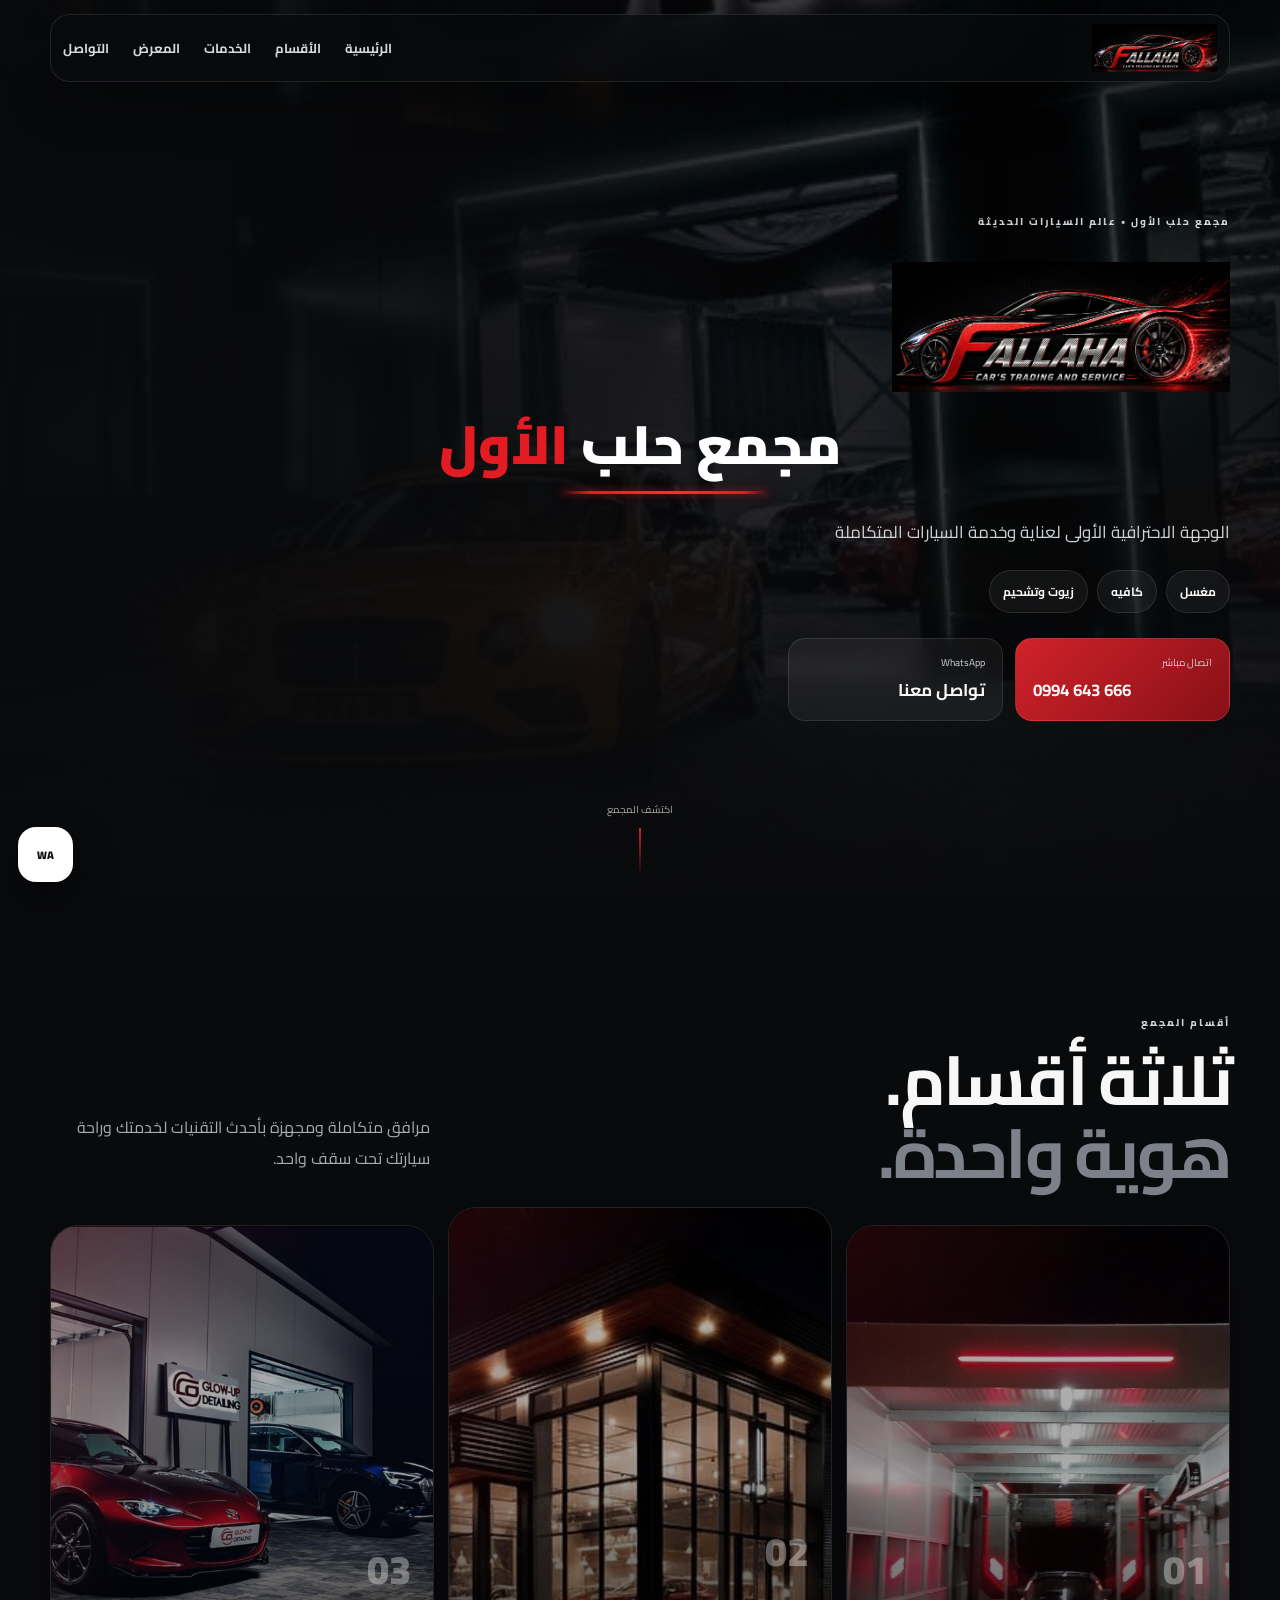
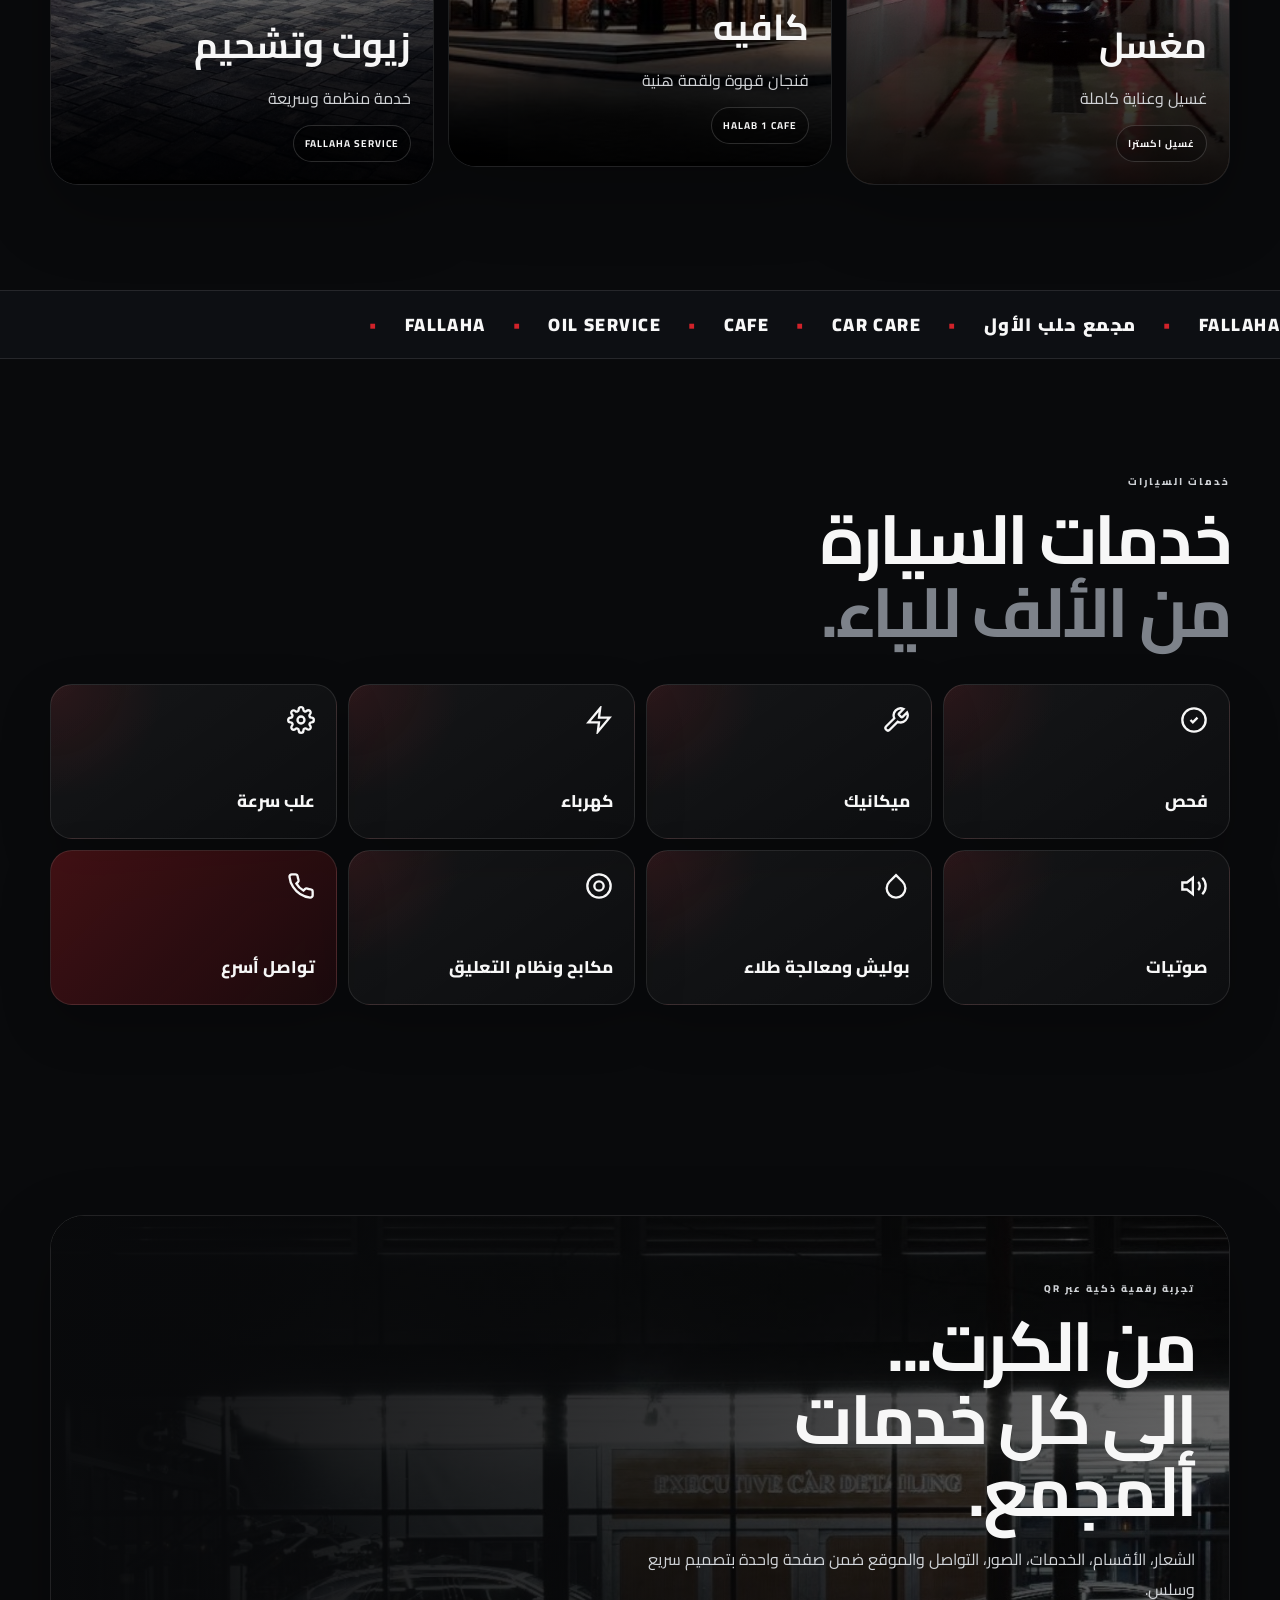
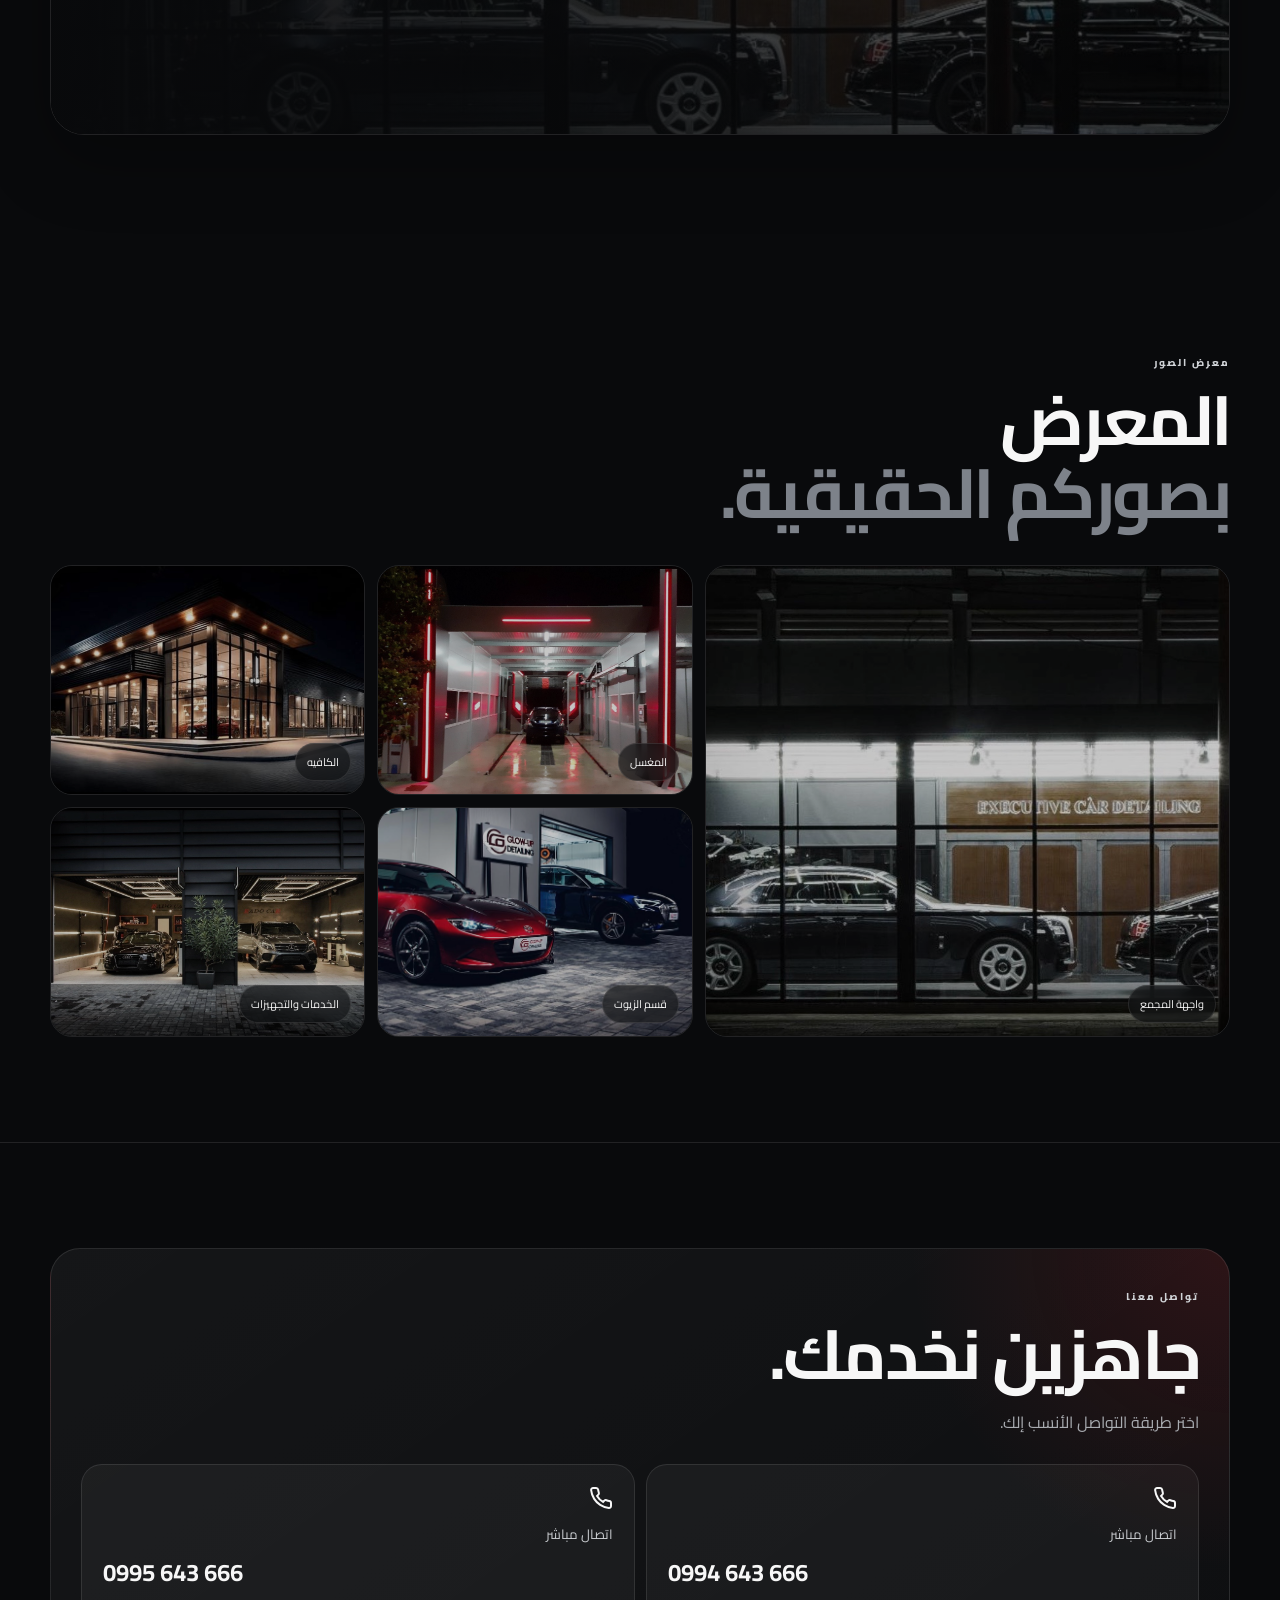
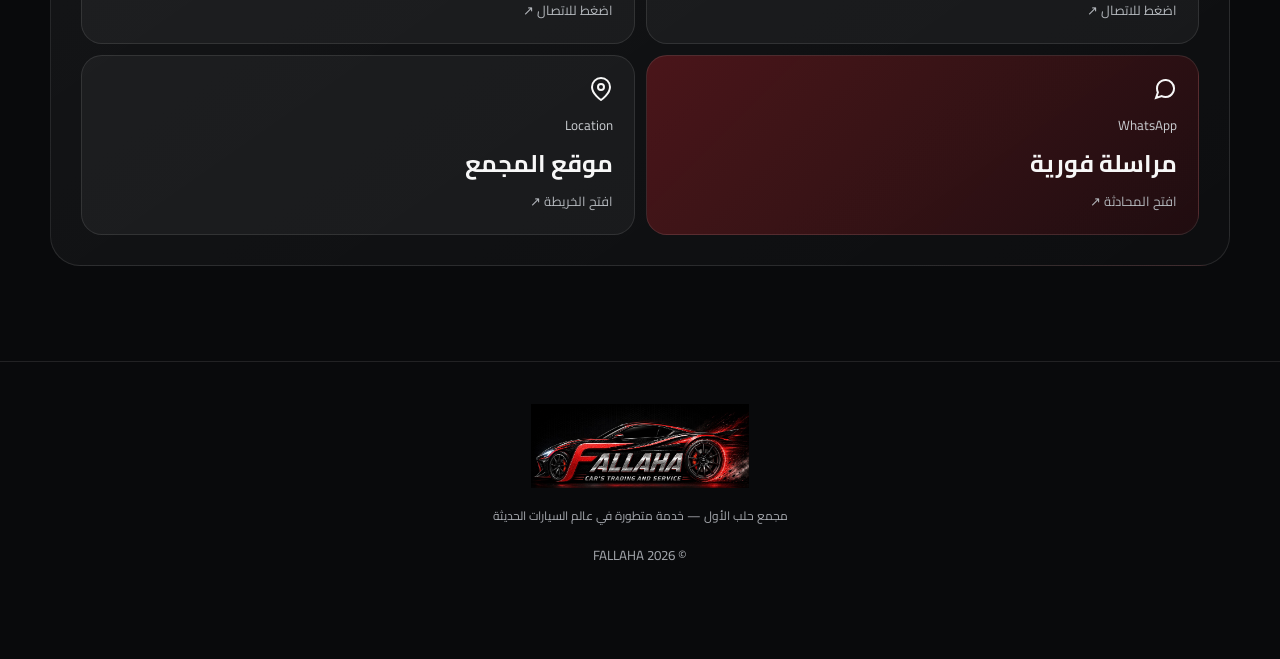
==== index.html @ 8402f3b0 "Update index.html" ====
<!doctype html>
<html lang="ar" dir="rtl">

<head>
  <meta charset="utf-8">
  <meta name="viewport" content="width=device-width, initial-scale=1, viewport-fit=cover">
  <meta name="theme-color" content="#090a0c">
  <meta name="description" content="مجمع حلب الأول - FALLAHA | خدمة متطورة في عالم السيارات الحديثة">
  <title>FALLAHA | مجمع حلب الأول</title>

  <link rel="preconnect" href="https://fonts.googleapis.com">
  <link rel="preconnect" href="https://fonts.gstatic.com" crossorigin>
  <link href="https://fonts.googleapis.com/css2?family=Cairo:wght@400;500;600;700;800;900&display=swap" rel="stylesheet">
  <link rel="stylesheet" href="style.css">
</head>

<body>

  <!-- ========================= -->
  <!--          HEADER           -->
  <!-- ========================= -->
  <header class="topbar">
    <a href="#home" class="brand" aria-label="FALLAHA">
      <img src="images/logo.jpeg" alt="FALLAHA">
    </a>

    <button class="menu-btn" aria-label="فتح القائمة" aria-expanded="false">
      <span></span>
      <span></span>
      <span></span>
    </button>

    <nav class="nav">
      <a href="#home">الرئيسية</a>
      <a href="#zones">الأقسام</a>
      <a href="#services">الخدمات</a>
      <a href="#gallery">المعرض</a>
      <a href="#contact">التواصل</a>
    </nav>
  </header>

  <main>

    <!-- ========================= -->
    <!--           HERO            -->
    <!-- ========================= -->
    <section class="hero" id="home">
      <div class="hero-image">
        <img src="images/hero.jpg" alt="مجمع حلب الأول">
      </div>
      <div class="hero-overlay"></div>

      <div class="hero-content">
        <span class="eyebrow">
          مجمع حلب الأول • عالم السيارات الحديثة
        </span>

        <div class="hero-logo">
          <img src="images/logo.jpeg" alt="FALLAHA Car's Trading and Service">
        </div>

        <div class="complex-title">
          <h1 class="main-title">
            مجمع حلب <span class="red-word">الأول</span>
          </h1>
        </div>

        <p class="tagline">
          الوجهة الاحترافية الأولى لعناية وخدمة السيارات المتكاملة
        </p>

        <div class="hero-pills">
          <span>مغسل</span>
          <span>كافيه</span>
          <span>زيوت وتشحيم</span>
        </div>

        <div class="hero-actions">
          <a class="btn btn-red" href="tel:+963994643666">
            <small>اتصال مباشر</small>
            <strong dir="ltr">0994 643 666</strong>
          </a>

          <a class="btn btn-dark" href="https://wa.me/963994643666" target="_blank" rel="noopener">
            <small>WhatsApp</small>
            <strong>تواصل معنا</strong>
          </a>
        </div>
      </div>

      <a class="scroll" href="#zones">
        اكتشف المجمع
        <b></b>
      </a>
    </section>

    <!-- ========================= -->
    <!--        MAIN ZONES         -->
    <!-- ========================= -->
    <section class="section" id="zones">
      <div class="section-head">
        <div>
          <span class="section-kicker">أقسام المجمع</span>
          <h2>
            ثلاثة أقسام.
            <br>
            <em>هوية واحدة.</em>
          </h2>
        </div>
        <p>مرافق متكاملة ومجهزة بأحدث التقنيات لخدمتك وراحة سيارتك تحت سقف واحد.</p>
      </div>

      <div class="zones-grid">
        <!-- CAR WASH -->
        <article class="zone-card">
          <img src="images/car-wash.jpg" alt="مغسل السيارات">
          <div class="shade"></div>
          <div class="zone-copy">
            <span>01</span>
            <h3>مغسل</h3>
            <p>غسيل وعناية كاملة</p>
            <b>غسيل اكسترا</b>
          </div>
        </article>

        <!-- CAFE -->
        <article class="zone-card featured">
          <img src="images/cafe.jpg" alt="كافيه مجمع حلب الأول">
          <div class="shade"></div>
          <div class="zone-copy">
            <span>02</span>
            <h3>كافيه</h3>
            <p>فنجان قهوة ولقمة هنية</p>
            <b>HALAB 1 CAFE</b>
          </div>
        </article>

        <!-- OIL -->
        <article class="zone-card">
          <img src="images/oil.jpg" alt="زيوت وتشحيم">
          <div class="shade"></div>
          <div class="zone-copy">
            <span>03</span>
            <h3>زيوت وتشحيم</h3>
            <p>خدمة منظمة وسريعة</p>
            <b>FALLAHA SERVICE</b>
          </div>
        </article>
      </div>
    </section>

    <!-- ========================= -->
    <!--        SPEED STRIP        -->
    <!-- ========================= -->
    <section class="ticker" aria-hidden="true">
      <div class="ticker-track">
        <span>FALLAHA</span>
        <i>•</i>
        <span>مجمع حلب الأول</span>
        <i>•</i>
        <span>CAR CARE</span>
        <i>•</i>
        <span>CAFE</span>
        <i>•</i>
        <span>OIL SERVICE</span>
        <i>•</i>
        <span>FALLAHA</span>
        <i>•</i>
      </div>
    </section>

    <!-- ========================= -->
    <!--         SERVICES          -->
    <!-- ========================= -->
    <section class="section" id="services">
      <div class="section-head">
        <div>
          <span class="section-kicker">خدمات السيارات</span>
          <h2>
            خدمات السيارة
            <br>
            <em>من الألف للياء.</em>
          </h2>
        </div>
      </div>

      <div class="services-grid">
        <article class="service-card">
          <div class="service-icon">
            <svg width="28" height="28" viewBox="0 0 24 24" fill="none" stroke="currentColor" stroke-width="2"><path d="M9 12l2 2 4-4"/><circle cx="12" cy="12" r="10"/></svg>
          </div>
          <span>فحص</span>
        </article>
        
        <article class="service-card">
          <div class="service-icon">
            <svg width="28" height="28" viewBox="0 0 24 24" fill="none" stroke="currentColor" stroke-width="2"><path d="M14.7 6.3a1 1 0 0 0 0 1.4l1.6 1.6a1 1 0 0 0 1.4 0l3.77-3.77a6 6 0 0 1-7.94 7.94l-6.91 6.91a2.12 2.12 0 0 1-3-3l6.91-6.91a6 6 0 0 1 7.94-7.94l-3.76 3.76z"/></svg>
          </div>
          <span>ميكانيك</span>
        </article>

        <article class="service-card">
          <div class="service-icon">
            <svg width="28" height="28" viewBox="0 0 24 24" fill="none" stroke="currentColor" stroke-width="2"><polygon points="13 2 3 14 12 14 11 22 21 10 12 10 13 2"/></svg>
          </div>
          <span>كهرباء</span>
        </article>

        <article class="service-card">
          <div class="service-icon">
            <svg width="28" height="28" viewBox="0 0 24 24" fill="none" stroke="currentColor" stroke-width="2"><circle cx="12" cy="12" r="3"/><path d="M19.4 15a1.65 1.65 0 0 0 .33 1.82l.06.06a2 2 0 0 1 0 2.83 2 2 0 0 1-2.83 0l-.06-.06a1.65 1.65 0 0 0-1.82-.33 1.65 1.65 0 0 0-1 1.51V21a2 2 0 0 1-2 2 2 2 0 0 1-2-2v-.09A1.65 1.65 0 0 0 9 19.4a1.65 1.65 0 0 0-1.82.33l-.06.06a2 2 0 0 1-2.83 0 2 2 0 0 1 0-2.83l.06-.06a1.65 1.65 0 0 0 .33-1.82 1.65 1.65 0 0 0-1.51-1H3a2 2 0 0 1-2-2 2 2 0 0 1 2-2h.09A1.65 1.65 0 0 0 4.6 9a1.65 1.65 0 0 0-.33-1.82l-.06-.06a2 2 0 0 1 0-2.83 2 2 0 0 1 2.83 0l.06.06a1.65 1.65 0 0 0 1.82.33H9a1.65 1.65 0 0 0 1-1.51V3a2 2 0 0 1 2-2 2 2 0 0 1 2 2v.09a1.65 1.65 0 0 0 1 1.51 1.65 1.65 0 0 0 1.82-.33l.06-.06a2 2 0 0 1 2.83 0 2 2 0 0 1 0 2.83l-.06.06a1.65 1.65 0 0 0-.33 1.82V9a1.65 1.65 0 0 0 1.51 1H21a2 2 0 0 1 2 2 2 2 0 0 1-2 2h-.09a1.65 1.65 0 0 0-1.51 1z"/></svg>
          </div>
          <span>علب سرعة</span>
        </article>

        <article class="service-card">
          <div class="service-icon">
            <svg width="28" height="28" viewBox="0 0 24 24" fill="none" stroke="currentColor" stroke-width="2"><polygon points="11 5 6 9 2 9 2 15 6 15 11 19 11 5"/><path d="M19.07 4.93a10 10 0 0 1 0 14.14M15.54 8.46a5 5 0 0 1 0 7.07"/></svg>
          </div>
          <span>صوتيات</span>
        </article>

        <article class="service-card">
          <div class="service-icon">
            <svg width="28" height="28" viewBox="0 0 24 24" fill="none" stroke="currentColor" stroke-width="2"><path d="M12 2.69l5.66 5.66a8 8 0 1 1-11.31 0z"/></svg>
          </div>
          <span>بوليش ومعالجة طلاء</span>
        </article>

        <article class="service-card">
          <div class="service-icon">
            <svg width="28" height="28" viewBox="0 0 24 24" fill="none" stroke="currentColor" stroke-width="2"><circle cx="12" cy="12" r="10"/><circle cx="12" cy="12" r="4"/></svg>
          </div>
          <span>مكابح ونظام التعليق</span>
        </article>

        <article class="service-card hot">
          <div class="service-icon">
            <svg width="28" height="28" viewBox="0 0 24 24" fill="none" stroke="currentColor" stroke-width="2"><path d="M22 16.92v3a2 2 0 0 1-2.18 2 19.79 19.79 0 0 1-8.63-3.07 19.5 19.5 0 0 1-6-6 19.79 19.79 0 0 1-3.07-8.67A2 2 0 0 1 4.11 2h3a2 2 0 0 1 2 1.72 12.84 12.84 0 0 0 .7 2.81 2 2 0 0 1-.45 2.11L8.09 9.91a16 16 0 0 0 6 6l1.27-1.27a2 2 0 0 1 2.11-.45 12.84 12.84 0 0 0 2.81.7A2 2 0 0 1 22 16.92z"/></svg>
          </div>
          <span>تواصل أسرع</span>
        </article>
      </div>
    </section>

    <!-- ========================= -->
    <!--       BRAND BANNER        -->
    <!-- ========================= -->
    <section class="section">
      <div class="feature-banner">
        <img src="images/storefront.jpg" alt="واجهة مجمع حلب الأول">
        <div class="feature-overlay"></div>
        <div class="feature-copy">
          <span class="section-kicker">تجربة رقمية ذكية عبر QR</span>
          <h2>
            من الكرت...
            <br>
            إلى كل خدمات المجمع.
          </h2>
          <p>الشعار، الأقسام، الخدمات، الصور، التواصل والموقع ضمن صفحة واحدة بتصميم سريع وسلس.</p>
        </div>
      </div>
    </section>

    <!-- ========================= -->
    <!--          GALLERY          -->
    <!-- ========================= -->
    <section class="section" id="gallery">
      <div class="section-head">
        <div>
          <span class="section-kicker">معرض الصور</span>
          <h2>
            المعرض
            <br>
            <em>بصوركم الحقيقية.</em>
          </h2>
        </div>
      </div>

      <div class="gallery-grid">
        <figure class="big">
          <img src="images/storefront.jpg" alt="واجهة المجمع">
          <figcaption>واجهة المجمع</figcaption>
        </figure>
        <figure>
          <img src="images/car-wash.jpg" alt="المغسل">
          <figcaption>المغسل</figcaption>
        </figure>
        <figure>
          <img src="images/cafe.jpg" alt="الكافيه">
          <figcaption>الكافيه</figcaption>
        </figure>
        <figure>
          <img src="images/oil.jpg" alt="قسم الزيوت">
          <figcaption>قسم الزيوت</figcaption>
        </figure>
        <figure>
          <img src="images/equipment.jpg" alt="الخدمات والتجهيزات">
          <figcaption>الخدمات والتجهيزات</figcaption>
        </figure>
      </div>
    </section>

    <!-- ========================= -->
    <!--          CONTACT          -->
    <!-- ========================= -->
    <section class="contact-section" id="contact">
      <div class="contact-wrap">
        <span class="section-kicker">تواصل معنا</span>
        <h2>جاهزين نخدمك.</h2>
        <p>اختر طريقة التواصل الأنسب إلك.</p>

        <div class="contact-grid">
          <a class="contact-card" href="tel:+963994643666">
            <div class="card-icon">
              <svg width="24" height="24" viewBox="0 0 24 24" fill="none" stroke="currentColor" stroke-width="2"><path d="M22 16.92v3a2 2 0 0 1-2.18 2 19.79 19.79 0 0 1-8.63-3.07 19.5 19.5 0 0 1-6-6 19.79 19.79 0 0 1-3.07-8.67A2 2 0 0 1 4.11 2h3a2 2 0 0 1 2 1.72 12.84 12.84 0 0 0 .7 2.81 2 2 0 0 1-.45 2.11L8.09 9.91a16 16 0 0 0 6 6l1.27-1.27a2 2 0 0 1 2.11-.45 12.84 12.84 0 0 0 2.81.7A2 2 0 0 1 22 16.92z"/></svg>
            </div>
            <small>اتصال مباشر</small>
            <strong dir="ltr">0994 643 666</strong>
            <span>اضغط للاتصال ↗</span>
          </a>

          <a class="contact-card" href="tel:+963995643666">
            <div class="card-icon">
              <svg width="24" height="24" viewBox="0 0 24 24" fill="none" stroke="currentColor" stroke-width="2"><path d="M22 16.92v3a2 2 0 0 1-2.18 2 19.79 19.79 0 0 1-8.63-3.07 19.5 19.5 0 0 1-6-6 19.79 19.79 0 0 1-3.07-8.67A2 2 0 0 1 4.11 2h3a2 2 0 0 1 2 1.72 12.84 12.84 0 0 0 .7 2.81 2 2 0 0 1-.45 2.11L8.09 9.91a16 16 0 0 0 6 6l1.27-1.27a2 2 0 0 1 2.11-.45 12.84 12.84 0 0 0 2.81.7A2 2 0 0 1 22 16.92z"/></svg>
            </div>
            <small>اتصال مباشر</small>
            <strong dir="ltr">0995 643 666</strong>
            <span>اضغط للاتصال ↗</span>
          </a>

          <a class="contact-card accent" href="https://wa.me/963994643666" target="_blank" rel="noopener">
            <div class="card-icon">
              <svg width="24" height="24" viewBox="0 0 24 24" fill="none" stroke="currentColor" stroke-width="2"><path d="M21 11.5a8.38 8.38 0 0 1-.9 3.8 8.5 8.5 0 0 1-7.6 4.7 8.38 8.38 0 0 1-3.8-.9L3 21l1.9-5.7a8.38 8.38 0 0 1-.9-3.8 8.5 8.5 0 0 1 4.7-7.6 8.38 8.38 0 0 1 3.8-.9h.5a8.48 8.48 0 0 1 8 8v.5z"/></svg>
            </div>
            <small>WhatsApp</small>
            <strong>مراسلة فورية</strong>
            <span>افتح المحادثة ↗</span>
          </a>

          <a class="contact-card" href="https://maps.google.com/?q=36.2246737,37.1548240" target="_blank" rel="noopener">
            <div class="card-icon">
              <svg width="24" height="24" viewBox="0 0 24 24" fill="none" stroke="currentColor" stroke-width="2"><path d="M21 10c0 7-9 13-9 13s-9-6-9-13a9 9 0 0 1 18 0z"/><circle cx="12" cy="10" r="3"/></svg>
            </div>
            <small>Location</small>
            <strong>موقع المجمع</strong>
            <span>افتح الخريطة ↗</span>
          </a>
        </div>
      </div>
    </section>

  </main>

  <!-- ========================= -->
  <!--          FOOTER           -->
  <!-- ========================= -->
  <footer>
    <img src="images/logo.jpeg" alt="FALLAHA">
    <p>مجمع حلب الأول — خدمة متطورة في عالم السيارات الحديثة</p>
    <small>
      © <span id="year"></span> FALLAHA
    </small>
  </footer>

  <!-- WhatsApp Floating Button -->
  <a class="floating-wa" href="https://wa.me/963994643666" target="_blank" rel="noopener" aria-label="واتساب">
    WA
  </a>

  <script src="script.js"></script>
</body>

</html>
---- style.css ----
*{
  box-sizing:border-box;
}

html{
  scroll-behavior:smooth;
}

body{
  margin:0;
  font-family:"Cairo",sans-serif;
  background:#090a0c;
  color:#f7f7f7;
  overflow-x:hidden;
}

a{
  text-decoration:none;
  color:inherit;
}

img{
  display:block;
  max-width:100%;
}

:root{
  --accent:#d1222a;
  --bg:#090a0c;
  --panel:#111318;
  --line:rgba(255,255,255,.10);
  --muted:#a8abb0;
  --max:min(1180px,calc(100% - 28px));
}

body:before{
  content:"";
  position:fixed;
  inset:0;
  z-index:-1;
  background:
    radial-gradient(circle at 12% 8%,rgba(209,34,42,.10),transparent 22%),
    radial-gradient(circle at 92% 45%,rgba(255,255,255,.04),transparent 16%),
    #090a0c;
}


/* HEADER */

.topbar{
  position:fixed;
  z-index:50;
  top:14px;
  left:50%;
  transform:translateX(-50%);
  width:var(--max);
  height:68px;
  padding:8px 12px;
  display:flex;
  align-items:center;
  justify-content:space-between;
  border:1px solid var(--line);
  border-radius:20px;
  background:rgba(9,10,12,.72);
  backdrop-filter:blur(18px);
  box-shadow:0 20px 50px rgba(0,0,0,.30);
}

.brand{
  height:48px;
  display:flex;
  align-items:center;
}

.brand img{
  height:100%;
  width:auto;
  object-fit:contain;
}

.nav{
  display:flex;
  gap:24px;
  font-size:13px;
  font-weight:700;
}

.nav a{
  color:#d8d9dc;
  transition:.25s;
}

.nav a:hover{
  color:#fff;
}

.menu-btn{
  display:none;
  background:none;
  border:0;
  width:42px;
}

.menu-btn span{
  display:block;
  width:22px;
  height:2px;
  background:#fff;
  margin:5px auto;
}


/* HERO */

.hero{
  min-height:100svh;
  position:relative;
  display:grid;
  place-items:center;
  overflow:hidden;
}

.hero-image,
.hero-image img,
.hero-overlay{
  position:absolute;
  inset:0;
  width:100%;
  height:100%;
}

.hero-image img{
  object-fit:cover;
  filter:
    brightness(.46)
    saturate(.80)
    contrast(1.08);
}

.hero-overlay{
  background:
    linear-gradient(
      90deg,
      rgba(9,10,12,.96),
      rgba(9,10,12,.72) 45%,
      rgba(9,10,12,.25) 78%,
      rgba(9,10,12,.62)
    ),
    linear-gradient(
      180deg,
      transparent 30%,
      rgba(9,10,12,.90) 100%
    );
}

.hero-content{
  position:relative;
  z-index:2;
  width:var(--max);
  padding:130px 0 105px;
}

.eyebrow,
.section-kicker{
  font-size:10px;
  letter-spacing:.20em;
  font-weight:800;
  color:#cfd2d6;
}

.hero-logo{
  width:min(430px,78vw);
  margin:28px 0 22px;
}

.hero-logo img{
  width:100%;
  max-height:130px;
  object-fit:contain;
  object-position:right;
}

.mini-title{
  margin:0 0 -8px;
  color:#c5c8cc;
  font-weight:700;
  font-size:22px;
}

.hero h1{
  margin:0;
  font-size:clamp(58px,9vw,118px);
  line-height:.96;
  letter-spacing:-.05em;
}

.hero h1 span{
  color:transparent;
  -webkit-text-stroke:1.5px #fff;
}

.tagline{
  color:#d0d3d7;
  font-size:17px;
  margin:22px 0;
}

.hero-pills{
  display:flex;
  gap:9px;
  flex-wrap:wrap;
  margin-bottom:25px;
}

.hero-pills span{
  padding:9px 13px;
  border:1px solid var(--line);
  border-radius:999px;
  background:rgba(255,255,255,.05);
  font-size:12px;
  font-weight:700;
}

.hero-actions{
  display:flex;
  gap:12px;
  flex-wrap:wrap;
}

.btn{
  min-width:215px;
  padding:14px 17px;
  border-radius:17px;
  border:1px solid var(--line);
  display:flex;
  flex-direction:column;
  gap:2px;
  transition:.25s;
}

.btn small{
  font-size:10px;
  color:#d0d2d5;
}

.btn strong{
  font-size:17px;
}

.btn-red{
  background:linear-gradient(
    135deg,
    var(--accent),
    #871017
  );
}

.btn-dark{
  background:rgba(255,255,255,.055);
  backdrop-filter:blur(10px);
}

.btn:hover{
  transform:translateY(-3px);
}

.scroll{
  position:absolute;
  bottom:24px;
  left:50%;
  transform:translateX(-50%);
  z-index:3;
  font-size:10px;
  color:#aaa;
  display:flex;
  flex-direction:column;
  align-items:center;
  gap:9px;
}

.scroll b{
  display:block;
  width:2px;
  height:48px;
  background:linear-gradient(
    var(--accent),
    transparent
  );
}


/* SECTIONS */

.section{
  width:var(--max);
  margin:0 auto;
  padding:105px 0;
}

.section-head{
  display:flex;
  justify-content:space-between;
  align-items:end;
  gap:30px;
  margin-bottom:36px;
}

.section-head h2,
.feature-copy h2,
.contact-wrap h2{
  margin:9px 0 0;
  font-size:clamp(38px,5.4vw,74px);
  line-height:1.05;
  letter-spacing:-.04em;
}

.section-head h2 em{
  font-style:normal;
  color:#7d828a;
}

.section-head > p{
  max-width:380px;
  color:var(--muted);
  line-height:1.9;
}


/* MAIN ZONES */

.zones-grid{
  display:grid;
  grid-template-columns:repeat(3,1fr);
  gap:14px;
}

.zone-card{
  height:560px;
  position:relative;
  overflow:hidden;
  border-radius:28px;
  border:1px solid var(--line);
  box-shadow:0 25px 70px rgba(0,0,0,.28);
}

.zone-card img{
  width:100%;
  height:100%;
  object-fit:cover;
  filter:
    brightness(.78)
    saturate(.82);
  transition:.7s;
}

.zone-card:hover img{
  transform:scale(1.045);
  filter:
    brightness(.87)
    saturate(.95);
}

.shade{
  position:absolute;
  inset:0;
  background:
    linear-gradient(
      180deg,
      rgba(0,0,0,.08),
      rgba(0,0,0,.15) 44%,
      rgba(0,0,0,.88) 100%
    ),
    linear-gradient(
      120deg,
      rgba(209,34,42,.18),
      transparent 40%
    );
}

.zone-copy{
  position:absolute;
  right:22px;
  left:22px;
  bottom:22px;
}

.zone-copy > span{
  font-size:40px;
  font-weight:900;
  color:rgba(255,255,255,.35);
}

.zone-copy h3{
  font-size:36px;
  margin:4px 0;
}

.zone-copy p{
  margin:0 0 12px;
  color:#d1d3d6;
}

.zone-copy b{
  display:inline-block;
  padding:8px 11px;
  border:1px solid rgba(255,255,255,.16);
  border-radius:999px;
  background:rgba(0,0,0,.30);
  font-size:10px;
  letter-spacing:.10em;
}

.featured{
  transform:translateY(-18px);
}


/* TICKER */

.ticker{
  overflow:hidden;
  border-block:1px solid var(--line);
  background:#0d0f13;
}

.ticker-track{
  width:max-content;
  display:flex;
  gap:27px;
  white-space:nowrap;
  padding:17px 0;
  font-weight:900;
  font-size:18px;
  letter-spacing:.08em;
  animation:move 20s linear infinite;
}

.ticker-track i{
  font-style:normal;
  color:var(--accent);
}

@keyframes move{
  to{
    transform:translateX(-35%);
  }
}


/* SERVICES */

.services-grid{
  display:grid;
  grid-template-columns:repeat(4,1fr);
  gap:11px;
}

.service-card{
  min-height:155px;
  padding:21px;
  border:1px solid var(--line);
  border-radius:22px;

  background:
    radial-gradient(
      circle at top left,
      rgba(209,34,42,.12),
      transparent 35%
    ),
    linear-gradient(
      145deg,
      rgba(255,255,255,.05),
      rgba(255,255,255,.02)
    );

  display:flex;
  flex-direction:column;
  justify-content:space-between;

  box-shadow:
    0 20px 50px rgba(0,0,0,.22);

  transition:.25s;
}

.service-card:hover{
  transform:translateY(-4px);
}

.service-card b{
  font-size:28px;
}

.service-card span{
  font-size:17px;
  font-weight:800;
}

.service-card.hot{
  background:
    linear-gradient(
      135deg,
      rgba(209,34,42,.28),
      rgba(103,11,17,.18)
    );
}


/* FEATURE BANNER */

.feature-banner{
  position:relative;
  min-height:520px;
  border-radius:34px;
  overflow:hidden;
  border:1px solid var(--line);
  box-shadow:0 25px 70px rgba(0,0,0,.28);
}

.feature-banner img{
  position:absolute;
  inset:0;
  width:100%;
  height:100%;
  object-fit:cover;
  filter:
    brightness(.48)
    saturate(.82);
}

.feature-overlay{
  position:absolute;
  inset:0;
  background:
    linear-gradient(
      90deg,
      rgba(9,10,12,.94),
      rgba(9,10,12,.63) 52%,
      rgba(9,10,12,.18)
    );
}

.feature-copy{
  position:relative;
  z-index:2;
  max-width:650px;
  padding:55px 34px;
}

.feature-copy p{
  color:#d1d4d8;
  line-height:1.9;
}


/* GALLERY */

.gallery-grid{
  display:grid;
  grid-template-columns:1.25fr .75fr .75fr;
  grid-auto-rows:230px;
  gap:12px;
}

.gallery-grid figure{
  margin:0;
  position:relative;
  overflow:hidden;
  border-radius:22px;
  border:1px solid var(--line);
}

.gallery-grid figure.big{
  grid-row:span 2;
}

.gallery-grid img{
  width:100%;
  height:100%;
  object-fit:cover;
  filter:
    brightness(.78)
    saturate(.82);
  transition:.5s;
}

.gallery-grid figure:hover img{
  transform:scale(1.04);
  filter:
    brightness(.88)
    saturate(.95);
}

.gallery-grid figcaption{
  position:absolute;
  right:13px;
  bottom:13px;
  padding:8px 11px;
  border-radius:999px;
  background:rgba(9,10,12,.55);
  backdrop-filter:blur(10px);
  border:1px solid var(--line);
  font-size:11px;
}


/* CONTACT */

.contact-section{
  padding:105px 14px 95px;
  border-top:1px solid var(--line);
}

.contact-wrap{
  width:var(--max);
  margin:0 auto;
  padding:30px;
  border:1px solid var(--line);
  border-radius:30px;

  background:
    radial-gradient(
      circle at top right,
      rgba(209,34,42,.15),
      transparent 24%
    ),
    linear-gradient(
      145deg,
      rgba(255,255,255,.05),
      rgba(255,255,255,.02)
    );
}

.contact-wrap > p{
  color:var(--muted);
}

.contact-grid{
  display:grid;
  grid-template-columns:repeat(2,1fr);
  gap:11px;
  margin-top:27px;
}

.contact-card{
  padding:21px;
  border-radius:21px;
  border:1px solid var(--line);
  background:rgba(255,255,255,.045);
  display:flex;
  flex-direction:column;
  gap:3px;
  transition:.25s;
}

.contact-card:hover{
  transform:translateY(-3px);
}

.contact-card small{
  color:#c9ccd0;
}

.contact-card strong{
  font-size:24px;
}

.contact-card span{
  color:#b4b8bd;
  font-size:13px;
}

.contact-card.accent{
  background:
    linear-gradient(
      135deg,
      rgba(209,34,42,.30),
      rgba(110,12,18,.20)
    );
}


/* FOOTER */

footer{
  padding:42px 20px 90px;
  text-align:center;
  border-top:1px solid var(--line);
  color:#a7aab0;
}

footer img{
  width:min(250px,70vw);
  max-height:84px;
  object-fit:contain;
  margin:0 auto 16px;
}

footer p{
  font-size:12px;
}

.floating-wa{
  position:fixed;
  z-index:45;
  left:18px;
  bottom:18px;
  width:55px;
  height:55px;
  border-radius:18px;

  display:grid;
  place-items:center;

  background:#fff;
  color:#111;

  font-size:11px;
  font-weight:900;

  box-shadow:
    0 18px 40px rgba(0,0,0,.45);
}


/* TABLET */

@media(max-width:900px){

  .menu-btn{
    display:block;
  }

  .nav{
    position:absolute;
    top:76px;
    left:0;
    right:0;

    display:none;
    flex-direction:column;

    padding:14px;

    border:
      1px solid var(--line);

    border-radius:18px;

    background:
      rgba(9,10,12,.96);
  }

  .nav.open{
    display:flex;
  }

  .nav a{
    padding:11px;
  }

  .section-head{
    display:block;
  }

  .section-head > p{
    margin-top:14px;
  }

  .zones-grid{
    grid-template-columns:1fr;
  }

  .featured{
    transform:none;
  }

  .services-grid{
    grid-template-columns:
      repeat(2,1fr);
  }

  .gallery-grid{
    grid-template-columns:
      1fr 1fr;
  }

  .gallery-grid figure.big{
    grid-column:1/-1;
    grid-row:auto;
  }

  .contact-grid{
    grid-template-columns:1fr;
  }

}


/* MOBILE */

@media(max-width:560px){

  :root{
    --max:
      min(
        1180px,
        calc(100% - 22px)
      );
  }

  .topbar{
    height:62px;
  }

  .brand{
    height:44px;
  }

  .hero-content{
    padding-top:125px;
  }

  .hero-logo{
    width:78vw;
  }

  .mini-title{
    font-size:16px;
  }

  .hero h1{
    font-size:52px;
  }

  .tagline{
    font-size:14px;
    line-height:1.8;
  }

  .hero-actions{
    display:grid;
    grid-template-columns:1fr;
  }

  .btn{
    min-width:0;
  }

  .section{
    padding:82px 0;
  }

  .section-head h2,
  .feature-copy h2,
  .contact-wrap h2{
    font-size:37px;
  }

  .zone-card{
    height:430px;
  }

  .services-grid{
    grid-template-columns:
      1fr 1fr;
    gap:8px;
  }

  .service-card{
    min-height:135px;
    padding:16px;
  }

  .service-card span{
    font-size:14px;
  }

  .feature-banner{
    min-height:455px;
  }

  .feature-copy{
    padding:34px 22px;
  }

  .gallery-grid{
    grid-template-columns:1fr;
  }

  .contact-wrap{
    padding:21px;
  }

}
/* ===== MOBILE HERO POLISH ===== */

@media(max-width:560px){

  .hero-content{
    padding-top:110px;
    padding-bottom:90px;
  }

  .hero-logo{
    width:64vw;
    max-width:300px;
    margin:20px 0 18px;
  }

  .hero-logo img{
    max-height:105px;
    object-fit:contain;
  }

  .mini-title{
    font-size:14px;
    margin-bottom:0;
  }

  .hero h1{
    font-size:46px;
    line-height:1;
    letter-spacing:-.03em;
  }

  .hero h1 span{
    -webkit-text-stroke:1px #fff;
  }

  .tagline{
    font-size:13px;
    margin:18px 0;
  }

  .hero-pills{
    gap:7px;
    margin-bottom:20px;
  }

  .hero-pills span{
    padding:8px 11px;
    font-size:11px;
  }

  .hero-actions{
    gap:9px;
  }

  .btn{
    padding:12px 15px;
    border-radius:15px;
  }

  .btn strong{
    font-size:16px;
  }

  .floating-wa{
    width:48px;
    height:48px;
    border-radius:15px;
    font-size:9px;
    left:14px;
    bottom:14px;
  }

  .scroll{
    bottom:12px;
  }
}
@media(max-width:560px){

  .hero-logo{
    width:82vw;
    max-width:390px;
    margin:20px 0 22px;
  }

  .hero-logo img{
    width:100%;
    max-height:150px;
    object-fit:contain;
  }

}
@media(max-width:560px){

  .mini-title{
    font-size:18px;
    font-weight:800;
    margin:4px 0 2px;
    color:#d7d9dc;
  }

  .hero h1{
    font-size:58px;
    line-height:.92;
    font-weight:900;
    letter-spacing:-.04em;
  }

  .hero h1 span{
    -webkit-text-stroke:1.4px #fff;
  }

  .hero-logo{
    margin-bottom:12px;
  }

}
/* ===== NEW ALEPPO COMPLEX TITLE ===== */

.complex-title{
  margin:8px 0 20px;
  position:relative;
  width:fit-content;
  min-width:300px;
}

.complex-small{
  display:block;
  font-size:19px;
  font-weight:800;
  color:#d5d7da;
  margin-bottom:2px;
  letter-spacing:0;
}

.complex-main{
  display:flex;
  align-items:center;
  gap:13px;
  line-height:.95;
  white-space:nowrap;
}

.complex-main strong{
  font-size:62px;
  font-weight:900;
  color:#ffffff;
  text-shadow:
    0 3px 18px rgba(255,255,255,.10),
    0 10px 30px rgba(0,0,0,.45);
}

.complex-main em{
  font-size:62px;
  font-weight:900;
  font-style:normal;
  color:#d1222a;
  text-shadow:
    0 0 18px rgba(209,34,42,.28),
    0 10px 30px rgba(0,0,0,.45);
}

.complex-line{
  width:100%;
  height:3px;
  margin-top:11px;
  border-radius:50px;
  background:
    linear-gradient(
      90deg,
      #d1222a 0%,
      rgba(209,34,42,.55) 40%,
      transparent 100%
    );
  box-shadow:
    0 0 15px rgba(209,34,42,.25);
}


@media(max-width:560px){

  .complex-title{
    width:100%;
    min-width:0;
    margin-top:4px;
    margin-bottom:18px;
  }

  .complex-small{
    font-size:17px;
    margin-bottom:4px;
  }

  .complex-main{
    gap:10px;
  }

  .complex-main strong,
  .complex-main em{
    font-size:54px;
  }

  .complex-line{
    width:82%;
  }

}
.complex-title{
  width:100%;
  text-align:center;
  margin:10px 0 20px;
}

.complex-title h1{
  margin:0;
  font-size:54px;
  line-height:1.15;
  font-weight:900;
  color:#ffffff;
  letter-spacing:0;
  text-align:center;
}

@media(max-width:560px){

  .complex-title h1{
    font-size:42px;
  }

}
/* كلمة الأول باللون الأحمر */
.red-word {
  color: #e50914;
}

/* الخط الأحمر تحت عنوان مجمع حلب الأول */
.main-title {
  position: relative;
  display: inline-block;
  padding-bottom: 14px;
}

.main-title::after {
  content: "";
  position: absolute;
  right: 8%;
  bottom: 0;
  width: 84%;
  height: 3px;
  background: #e50914;
  border-radius: 10px;
}
/* كلمة الأول - أحمر كامل */
.red-word{
  color: #e31b23 !important;
  -webkit-text-fill-color: #e31b23 !important;
  -webkit-text-stroke: 0 !important;
  text-shadow: none !important;
}

/* عنوان مجمع حلب الأول */
.main-title{
  position: relative;
  display: inline-block;
  padding-bottom: 14px;
  color: #fff;
}

.main-title{
  position: relative;
  display: inline-block;
  padding-bottom: 18px;
}

.main-title::after{
  content: "";
  position: absolute;
  bottom: 0;
  right: 18%;
  width: 52%;
  height: 3px;
  background: linear-gradient(
    90deg,
    transparent 0%,
    #e31b23 14%,
    #ff2b32 55%,
    #e31b23 88%,
    transparent 100%
  );
  border-radius: 50px;
  transform: skewX(-18deg);
  box-shadow:
    0 0 7px rgba(227,27,35,.5),
    0 0 14px rgba(227,27,35,.18);
  <style>
  /* تنسيق صندوق الأيقونات داخل كاردات التواصل */
  .contact-card {
    display: flex;
    align-items: center;
    gap: 15px;
    text-align: right !important;
  }
  .contact-icon-box {
    width: 45px;
    height: 45px;
    background: rgba(0, 240, 255, 0.1);
    border: 1px solid rgba(0, 240, 255, 0.3);
    border-radius: 12px;
    display: flex;
    align-items: center;
    justify-content: center;
    flex-shrink: 0;
  }
  .contact-icon-box svg {
    width: 22px;
    height: 22px;
    fill: var(--neon-cyan);
  }
  .contact-icon-box.whatsapp-bg {
    background: rgba(37, 211, 102, 0.1);
    border-color: rgba(37, 211, 102, 0.3);
  }
  .contact-icon-box.whatsapp-bg svg {
    fill: #25d366;
  }
  .contact-icon-box.map-bg {
    background: rgba(255, 51, 102, 0.1);
    border-color: rgba(255, 51, 102, 0.3);
  }
  .contact-icon-box.map-bg svg {
    fill: var(--neon-red);
  }
</style>

}
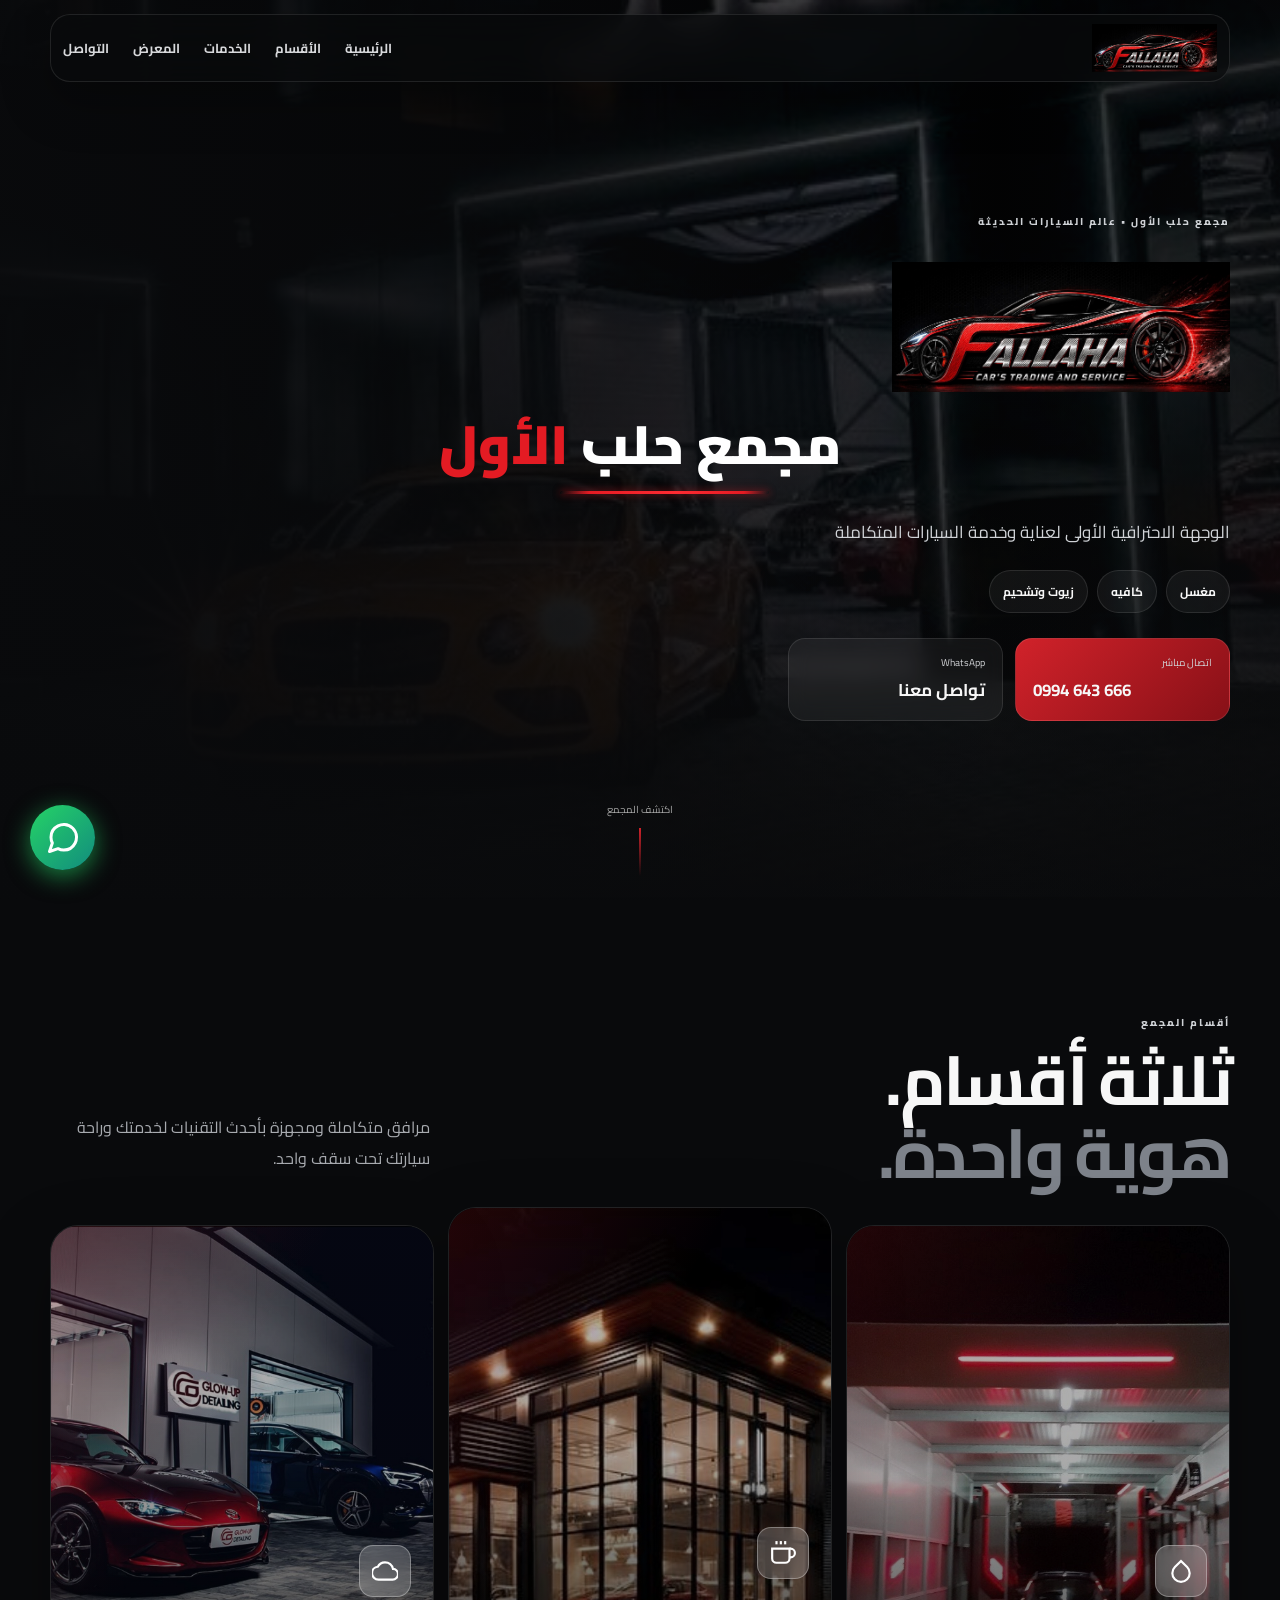
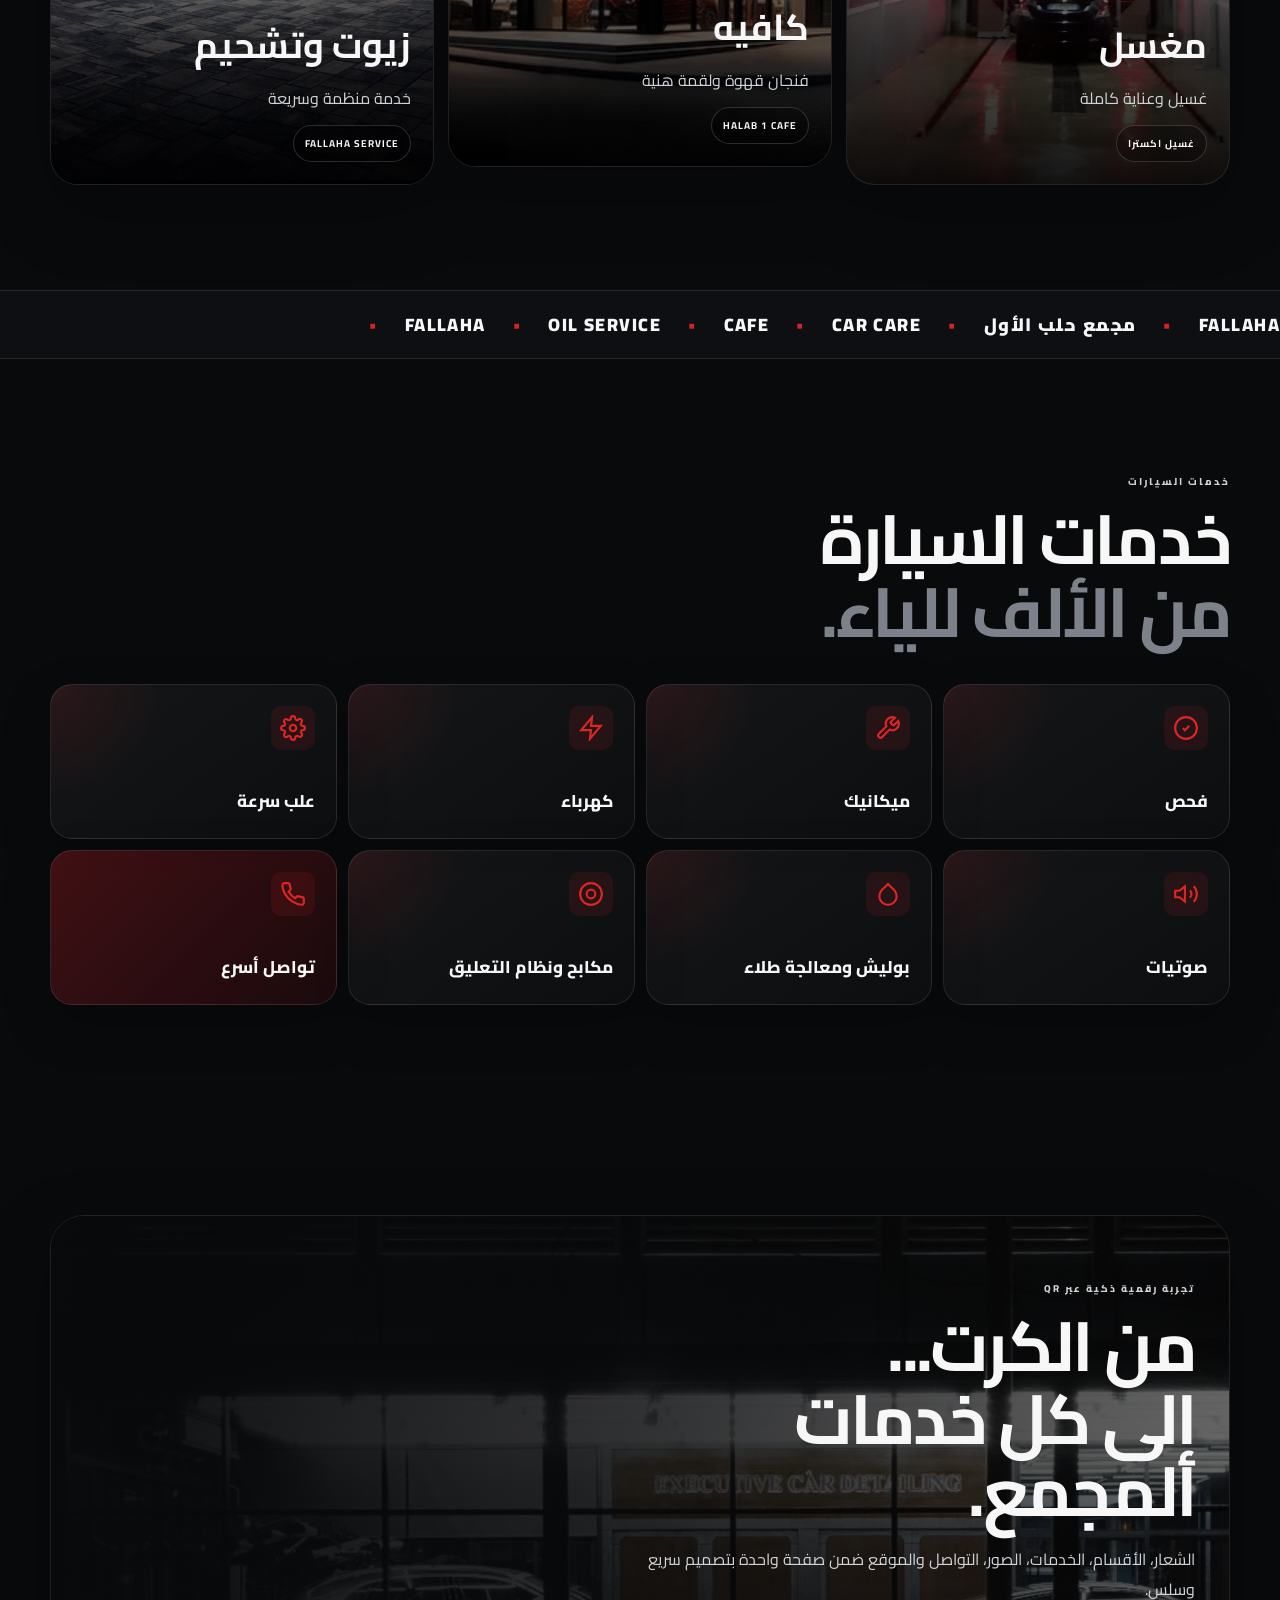
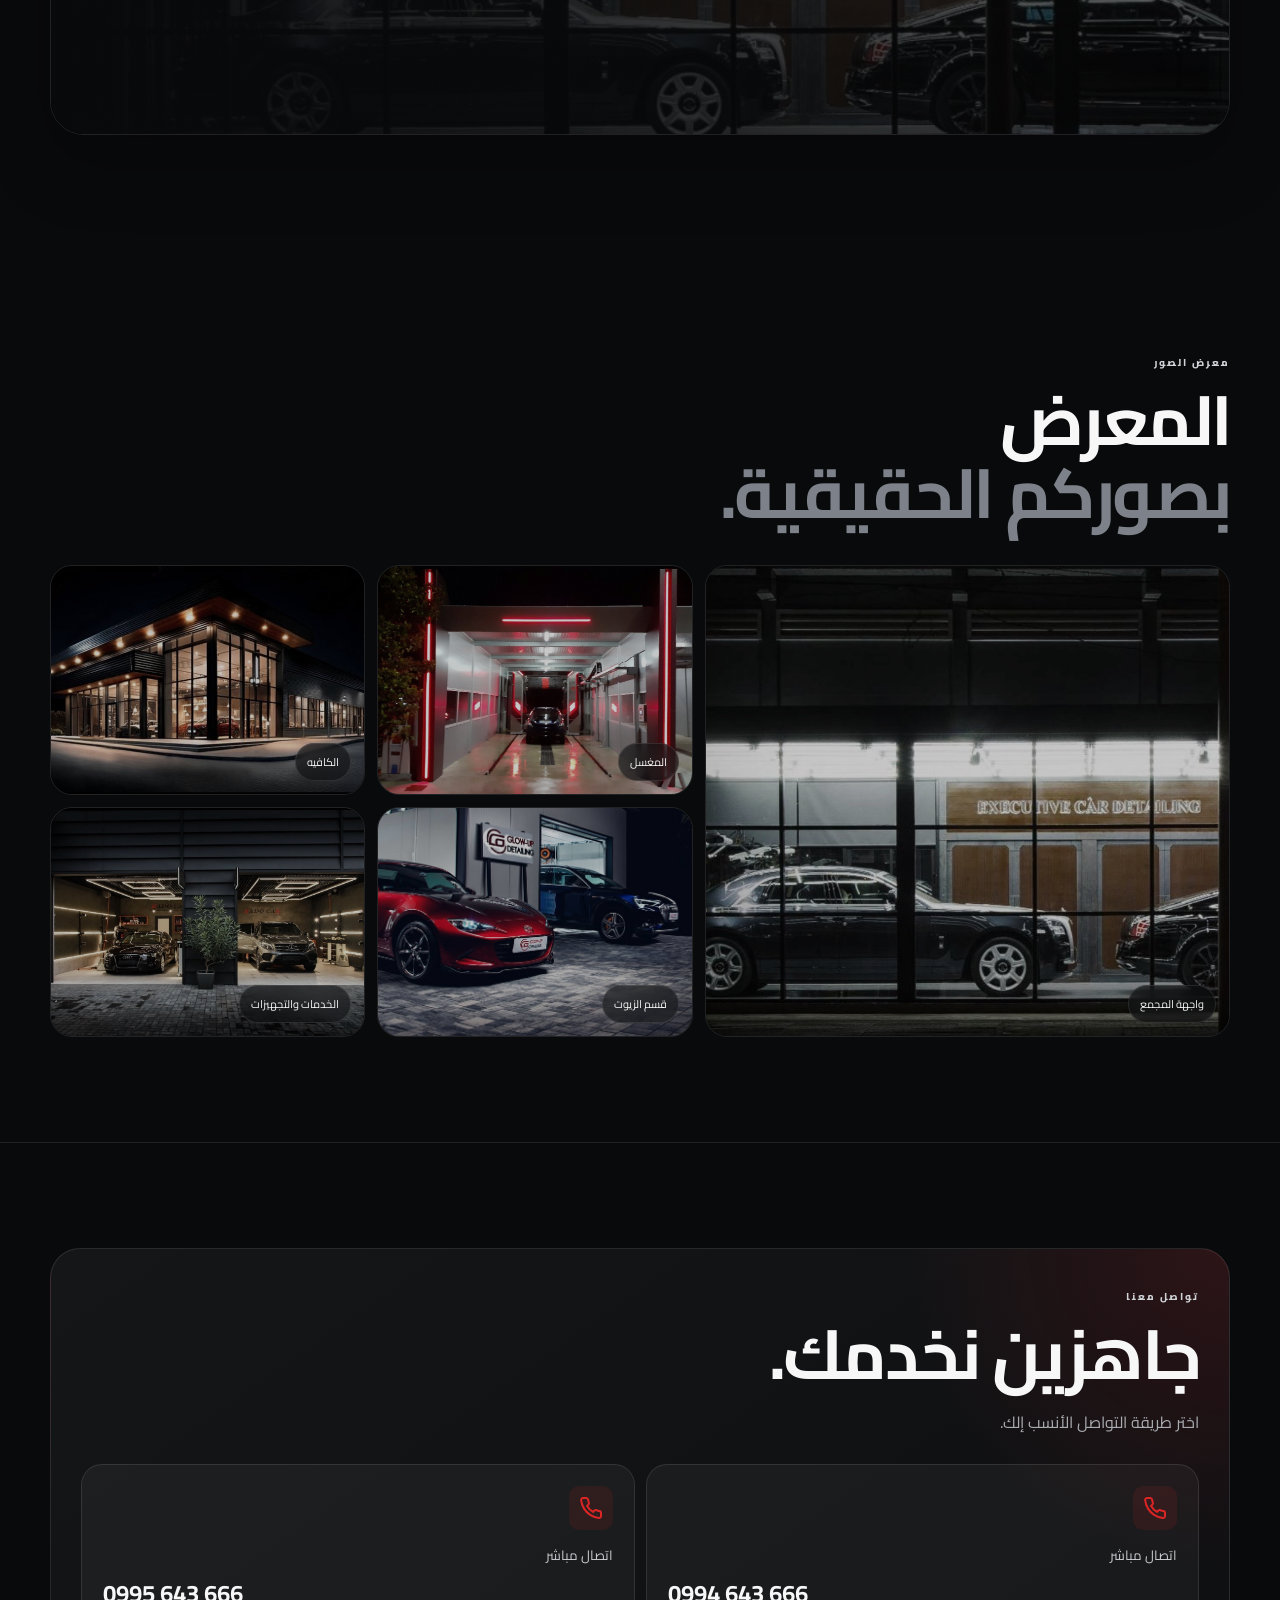
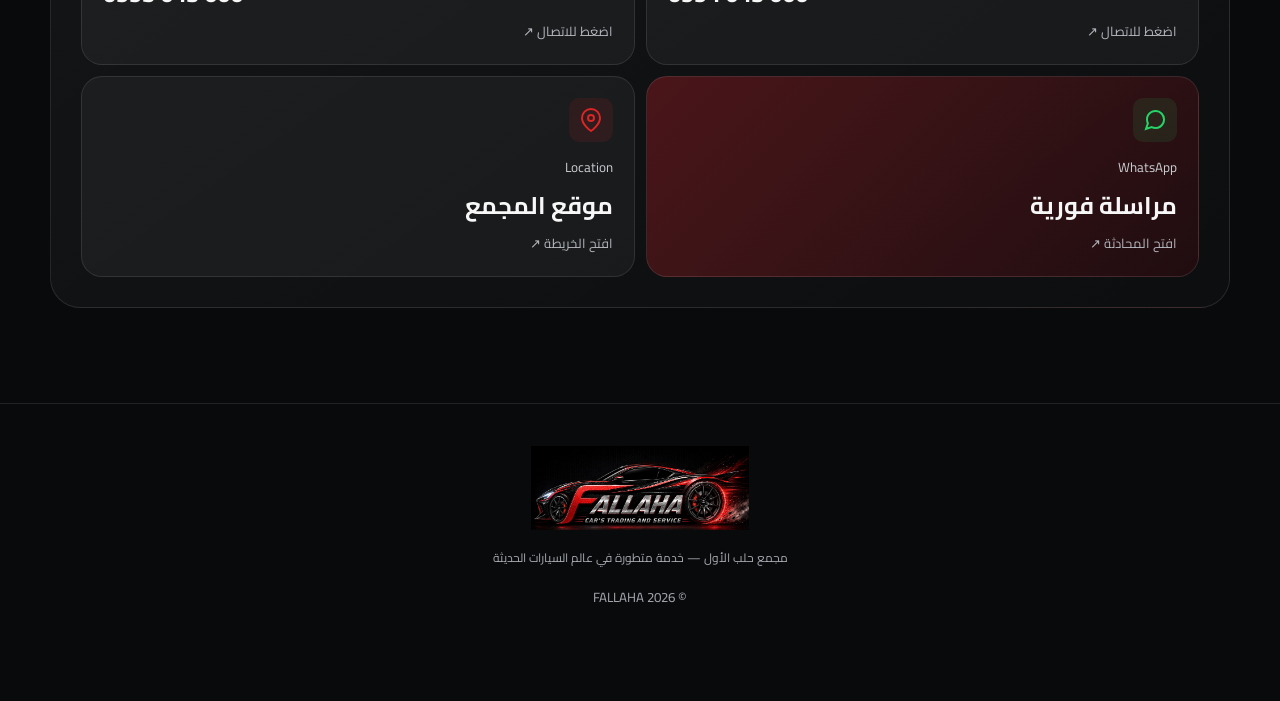
==== commit b1f1feb7: "Update index.html" ====
--- a/index.html
+++ b/index.html
@@ -12,6 +12,72 @@
   <link rel="preconnect" href="https://fonts.gstatic.com" crossorigin>
   <link href="https://fonts.googleapis.com/css2?family=Cairo:wght@400;500;600;700;800;900&display=swap" rel="stylesheet">
   <link rel="stylesheet" href="style.css">
+  
+  <style>
+    /* تنسيق خاص ومرتب لأيقونات الأقسام والواتساب العائم الواضح والجميل */
+    .zone-icon {
+      width: 52px;
+      height: 52px;
+      background: rgba(255, 255, 255, 0.2);
+      backdrop-filter: blur(10px);
+      -webkit-backdrop-filter: blur(10px);
+      border-radius: 14px;
+      display: flex;
+      align-items: center;
+      justify-content: center;
+      margin-bottom: 14px;
+      color: #fff;
+      border: 1px solid rgba(255, 255, 255, 0.3);
+    }
+    .card-icon {
+      width: 44px;
+      height: 44px;
+      background: rgba(220, 38, 38, 0.1);
+      border-radius: 10px;
+      display: flex;
+      align-items: center;
+      justify-content: center;
+      margin-bottom: 10px;
+      color: #dc2626;
+    }
+    .contact-card.accent .card-icon {
+      background: rgba(37, 211, 102, 0.1);
+      color: #25d366;
+    }
+    /* زر الواتساب العائم المتطور والبارز جداً */
+    .floating-wa {
+      position: fixed;
+      bottom: 30px;
+      left: 30px;
+      background: linear-gradient(135deg, #25d366 0%, #128c7e 100%);
+      color: #fff;
+      width: 65px;
+      height: 65px;
+      border-radius: 50%;
+      display: flex;
+      align-items: center;
+      justify-content: center;
+      box-shadow: 0 6px 25px rgba(37, 211, 102, 0.6);
+      z-index: 9999;
+      transition: all 0.3s ease;
+      animation: pulse-wa 2s infinite;
+    }
+    .floating-wa:hover {
+      transform: scale(1.12);
+      box-shadow: 0 8px 30px rgba(37, 211, 102, 0.8);
+    }
+    @keyframes pulse-wa {
+      0% {
+        box-shadow: 0 0 0 0 rgba(37, 211, 102, 0.7);
+      }
+      70% {
+        box-shadow: 0 0 0 18px rgba(37, 211, 102, 0);
+      }
+      100% {
+        box-shadow: 0 0 0 0 rgba(37, 211, 102, 0);
+      }
+    }
+  </style>
 </head>
 
 <body>
@@ -116,7 +182,9 @@
           <img src="images/car-wash.jpg" alt="مغسل السيارات">
           <div class="shade"></div>
           <div class="zone-copy">
-            <span>01</span>
+            <div class="zone-icon">
+              <svg width="26" height="26" viewBox="0 0 24 24" fill="none" stroke="currentColor" stroke-width="2"><path d="M12 2.69l5.66 5.66a8 8 0 1 1-11.31 0z"/></svg>
+            </div>
             <h3>مغسل</h3>
             <p>غسيل وعناية كاملة</p>
             <b>غسيل اكسترا</b>
@@ -128,7 +196,9 @@
           <img src="images/cafe.jpg" alt="كافيه مجمع حلب الأول">
           <div class="shade"></div>
           <div class="zone-copy">
-            <span>02</span>
+            <div class="zone-icon">
+              <svg width="26" height="26" viewBox="0 0 24 24" fill="none" stroke="currentColor" stroke-width="2"><path d="M18 8h1a4 4 0 0 1 0 8h-1"></path><path d="M2 8h16v9a4 4 0 0 1-4 4H6a4 4 0 0 1-4-4V8z"></path><line x1="6" y1="1" x2="6" y2="4"></line><line x1="10" y1="1" x2="10" y2="4"></line><line x1="14" y1="1" x2="14" y2="4"></line></svg>
+            </div>
             <h3>كافيه</h3>
             <p>فنجان قهوة ولقمة هنية</p>
             <b>HALAB 1 CAFE</b>
@@ -140,7 +210,9 @@
           <img src="images/oil.jpg" alt="زيوت وتشحيم">
           <div class="shade"></div>
           <div class="zone-copy">
-            <span>03</span>
+            <div class="zone-icon">
+              <svg width="26" height="26" viewBox="0 0 24 24" fill="none" stroke="currentColor" stroke-width="2"><path d="M19.35 10.04C18.67 6.59 15.64 4 12 4 9.11 4 6.6 5.64 5.35 8.04 2.34 8.36 0 10.91 0 14c0 3.31 2.69 6 6 6h13c2.76 0 5-2.24 5-5 0-2.64-2.05-4.78-4.65-4.96z"/></svg>
+            </div>
             <h3>زيوت وتشحيم</h3>
             <p>خدمة منظمة وسريعة</p>
             <b>FALLAHA SERVICE</b>
@@ -186,57 +258,57 @@
 
       <div class="services-grid">
         <article class="service-card">
-          <div class="service-icon">
-            <svg width="28" height="28" viewBox="0 0 24 24" fill="none" stroke="currentColor" stroke-width="2"><path d="M9 12l2 2 4-4"/><circle cx="12" cy="12" r="10"/></svg>
+          <div class="card-icon">
+            <svg width="26" height="26" viewBox="0 0 24 24" fill="none" stroke="currentColor" stroke-width="2"><path d="M9 12l2 2 4-4"/><circle cx="12" cy="12" r="10"/></svg>
           </div>
           <span>فحص</span>
         </article>
         
         <article class="service-card">
-          <div class="service-icon">
-            <svg width="28" height="28" viewBox="0 0 24 24" fill="none" stroke="currentColor" stroke-width="2"><path d="M14.7 6.3a1 1 0 0 0 0 1.4l1.6 1.6a1 1 0 0 0 1.4 0l3.77-3.77a6 6 0 0 1-7.94 7.94l-6.91 6.91a2.12 2.12 0 0 1-3-3l6.91-6.91a6 6 0 0 1 7.94-7.94l-3.76 3.76z"/></svg>
+          <div class="card-icon">
+            <svg width="26" height="26" viewBox="0 0 24 24" fill="none" stroke="currentColor" stroke-width="2"><path d="M14.7 6.3a1 1 0 0 0 0 1.4l1.6 1.6a1 1 0 0 0 1.4 0l3.77-3.77a6 6 0 0 1-7.94 7.94l-6.91 6.91a2.12 2.12 0 0 1-3-3l6.91-6.91a6 6 0 0 1 7.94-7.94l-3.76 3.76z"/></svg>
           </div>
           <span>ميكانيك</span>
         </article>
 
         <article class="service-card">
-          <div class="service-icon">
-            <svg width="28" height="28" viewBox="0 0 24 24" fill="none" stroke="currentColor" stroke-width="2"><polygon points="13 2 3 14 12 14 11 22 21 10 12 10 13 2"/></svg>
+          <div class="card-icon">
+            <svg width="26" height="26" viewBox="0 0 24 24" fill="none" stroke="currentColor" stroke-width="2"><polygon points="13 2 3 14 12 14 11 22 21 10 12 10 13 2"/></svg>
           </div>
           <span>كهرباء</span>
         </article>
 
         <article class="service-card">
-          <div class="service-icon">
-            <svg width="28" height="28" viewBox="0 0 24 24" fill="none" stroke="currentColor" stroke-width="2"><circle cx="12" cy="12" r="3"/><path d="M19.4 15a1.65 1.65 0 0 0 .33 1.82l.06.06a2 2 0 0 1 0 2.83 2 2 0 0 1-2.83 0l-.06-.06a1.65 1.65 0 0 0-1.82-.33 1.65 1.65 0 0 0-1 1.51V21a2 2 0 0 1-2 2 2 2 0 0 1-2-2v-.09A1.65 1.65 0 0 0 9 19.4a1.65 1.65 0 0 0-1.82.33l-.06.06a2 2 0 0 1-2.83 0 2 2 0 0 1 0-2.83l.06-.06a1.65 1.65 0 0 0 .33-1.82 1.65 1.65 0 0 0-1.51-1H3a2 2 0 0 1-2-2 2 2 0 0 1 2-2h.09A1.65 1.65 0 0 0 4.6 9a1.65 1.65 0 0 0-.33-1.82l-.06-.06a2 2 0 0 1 0-2.83 2 2 0 0 1 2.83 0l.06.06a1.65 1.65 0 0 0 1.82.33H9a1.65 1.65 0 0 0 1-1.51V3a2 2 0 0 1 2-2 2 2 0 0 1 2 2v.09a1.65 1.65 0 0 0 1 1.51 1.65 1.65 0 0 0 1.82-.33l.06-.06a2 2 0 0 1 2.83 0 2 2 0 0 1 0 2.83l-.06.06a1.65 1.65 0 0 0-.33 1.82V9a1.65 1.65 0 0 0 1.51 1H21a2 2 0 0 1 2 2 2 2 0 0 1-2 2h-.09a1.65 1.65 0 0 0-1.51 1z"/></svg>
+          <div class="card-icon">
+            <svg width="26" height="26" viewBox="0 0 24 24" fill="none" stroke="currentColor" stroke-width="2"><circle cx="12" cy="12" r="3"/><path d="M19.4 15a1.65 1.65 0 0 0 .33 1.82l.06.06a2 2 0 0 1 0 2.83 2 2 0 0 1-2.83 0l-.06-.06a1.65 1.65 0 0 0-1.82-.33 1.65 1.65 0 0 0-1 1.51V21a2 2 0 0 1-2 2 2 2 0 0 1-2-2v-.09A1.65 1.65 0 0 0 9 19.4a1.65 1.65 0 0 0-1.82.33l-.06.06a2 2 0 0 1-2.83 0 2 2 0 0 1 0-2.83l.06-.06a1.65 1.65 0 0 0 .33-1.82 1.65 1.65 0 0 0-1.51-1H3a2 2 0 0 1-2-2 2 2 0 0 1 2-2h.09A1.65 1.65 0 0 0 4.6 9a1.65 1.65 0 0 0-.33-1.82l-.06-.06a2 2 0 0 1 0-2.83 2 2 0 0 1 2.83 0l.06.06a1.65 1.65 0 0 0 1.82.33H9a1.65 1.65 0 0 0 1-1.51V3a2 2 0 0 1 2-2 2 2 0 0 1 2 2v.09a1.65 1.65 0 0 0 1 1.51 1.65 1.65 0 0 0 1.82-.33l.06-.06a2 2 0 0 1 2.83 0 2 2 0 0 1 0 2.83l-.06.06a1.65 1.65 0 0 0-.33 1.82V9a1.65 1.65 0 0 0 1.51 1H21a2 2 0 0 1 2 2 2 2 0 0 1-2 2h-.09a1.65 1.65 0 0 0-1.51 1z"/></svg>
           </div>
           <span>علب سرعة</span>
         </article>
 
         <article class="service-card">
-          <div class="service-icon">
-            <svg width="28" height="28" viewBox="0 0 24 24" fill="none" stroke="currentColor" stroke-width="2"><polygon points="11 5 6 9 2 9 2 15 6 15 11 19 11 5"/><path d="M19.07 4.93a10 10 0 0 1 0 14.14M15.54 8.46a5 5 0 0 1 0 7.07"/></svg>
+          <div class="card-icon">
+            <svg width="26" height="26" viewBox="0 0 24 24" fill="none" stroke="currentColor" stroke-width="2"><polygon points="11 5 6 9 2 9 2 15 6 15 11 19 11 5"/><path d="M19.07 4.93a10 10 0 0 1 0 14.14M15.54 8.46a5 5 0 0 1 0 7.07"/></svg>
           </div>
           <span>صوتيات</span>
         </article>
 
         <article class="service-card">
-          <div class="service-icon">
-            <svg width="28" height="28" viewBox="0 0 24 24" fill="none" stroke="currentColor" stroke-width="2"><path d="M12 2.69l5.66 5.66a8 8 0 1 1-11.31 0z"/></svg>
+          <div class="card-icon">
+            <svg width="26" height="26" viewBox="0 0 24 24" fill="none" stroke="currentColor" stroke-width="2"><path d="M12 2.69l5.66 5.66a8 8 0 1 1-11.31 0z"/></svg>
           </div>
           <span>بوليش ومعالجة طلاء</span>
         </article>
 
         <article class="service-card">
-          <div class="service-icon">
-            <svg width="28" height="28" viewBox="0 0 24 24" fill="none" stroke="currentColor" stroke-width="2"><circle cx="12" cy="12" r="10"/><circle cx="12" cy="12" r="4"/></svg>
+          <div class="card-icon">
+            <svg width="26" height="26" viewBox="0 0 24 24" fill="none" stroke="currentColor" stroke-width="2"><circle cx="12" cy="12" r="10"/><circle cx="12" cy="12" r="4"/></svg>
           </div>
           <span>مكابح ونظام التعليق</span>
         </article>
 
         <article class="service-card hot">
-          <div class="service-icon">
-            <svg width="28" height="28" viewBox="0 0 24 24" fill="none" stroke="currentColor" stroke-width="2"><path d="M22 16.92v3a2 2 0 0 1-2.18 2 19.79 19.79 0 0 1-8.63-3.07 19.5 19.5 0 0 1-6-6 19.79 19.79 0 0 1-3.07-8.67A2 2 0 0 1 4.11 2h3a2 2 0 0 1 2 1.72 12.84 12.84 0 0 0 .7 2.81 2 2 0 0 1-.45 2.11L8.09 9.91a16 16 0 0 0 6 6l1.27-1.27a2 2 0 0 1 2.11-.45 12.84 12.84 0 0 0 2.81.7A2 2 0 0 1 22 16.92z"/></svg>
+          <div class="card-icon">
+            <svg width="26" height="26" viewBox="0 0 24 24" fill="none" stroke="currentColor" stroke-width="2"><path d="M22 16.92v3a2 2 0 0 1-2.18 2 19.79 19.79 0 0 1-8.63-3.07 19.5 19.5 0 0 1-6-6 19.79 19.79 0 0 1-3.07-8.67A2 2 0 0 1 4.11 2h3a2 2 0 0 1 2 1.72 12.84 12.84 0 0 0 .7 2.81 2 2 0 0 1-.45 2.11L8.09 9.91a16 16 0 0 0 6 6l1.27-1.27a2 2 0 0 1 2.11-.45 12.84 12.84 0 0 0 2.81.7A2 2 0 0 1 22 16.92z"/></svg>
           </div>
           <span>تواصل أسرع</span>
         </article>
@@ -365,7 +437,7 @@
 
   <!-- WhatsApp Floating Button -->
   <a class="floating-wa" href="https://wa.me/963994643666" target="_blank" rel="noopener" aria-label="واتساب">
-    WA
+    <svg width="36" height="36" viewBox="0 0 24 24" fill="none" stroke="currentColor" stroke-width="2" stroke-linecap="round" stroke-linejoin="round"><path d="M21 11.5a8.38 8.38 0 0 1-.9 3.8 8.5 8.5 0 0 1-7.6 4.7 8.38 8.38 0 0 1-3.8-.9L3 21l1.9-5.7a8.38 8.38 0 0 1-.9-3.8 8.5 8.5 0 0 1 4.7-7.6 8.38 8.38 0 0 1 3.8-.9h.5a8.48 8.48 0 0 1 8 8v.5z"/></svg>
   </a>
 
   <script src="script.js"></script>
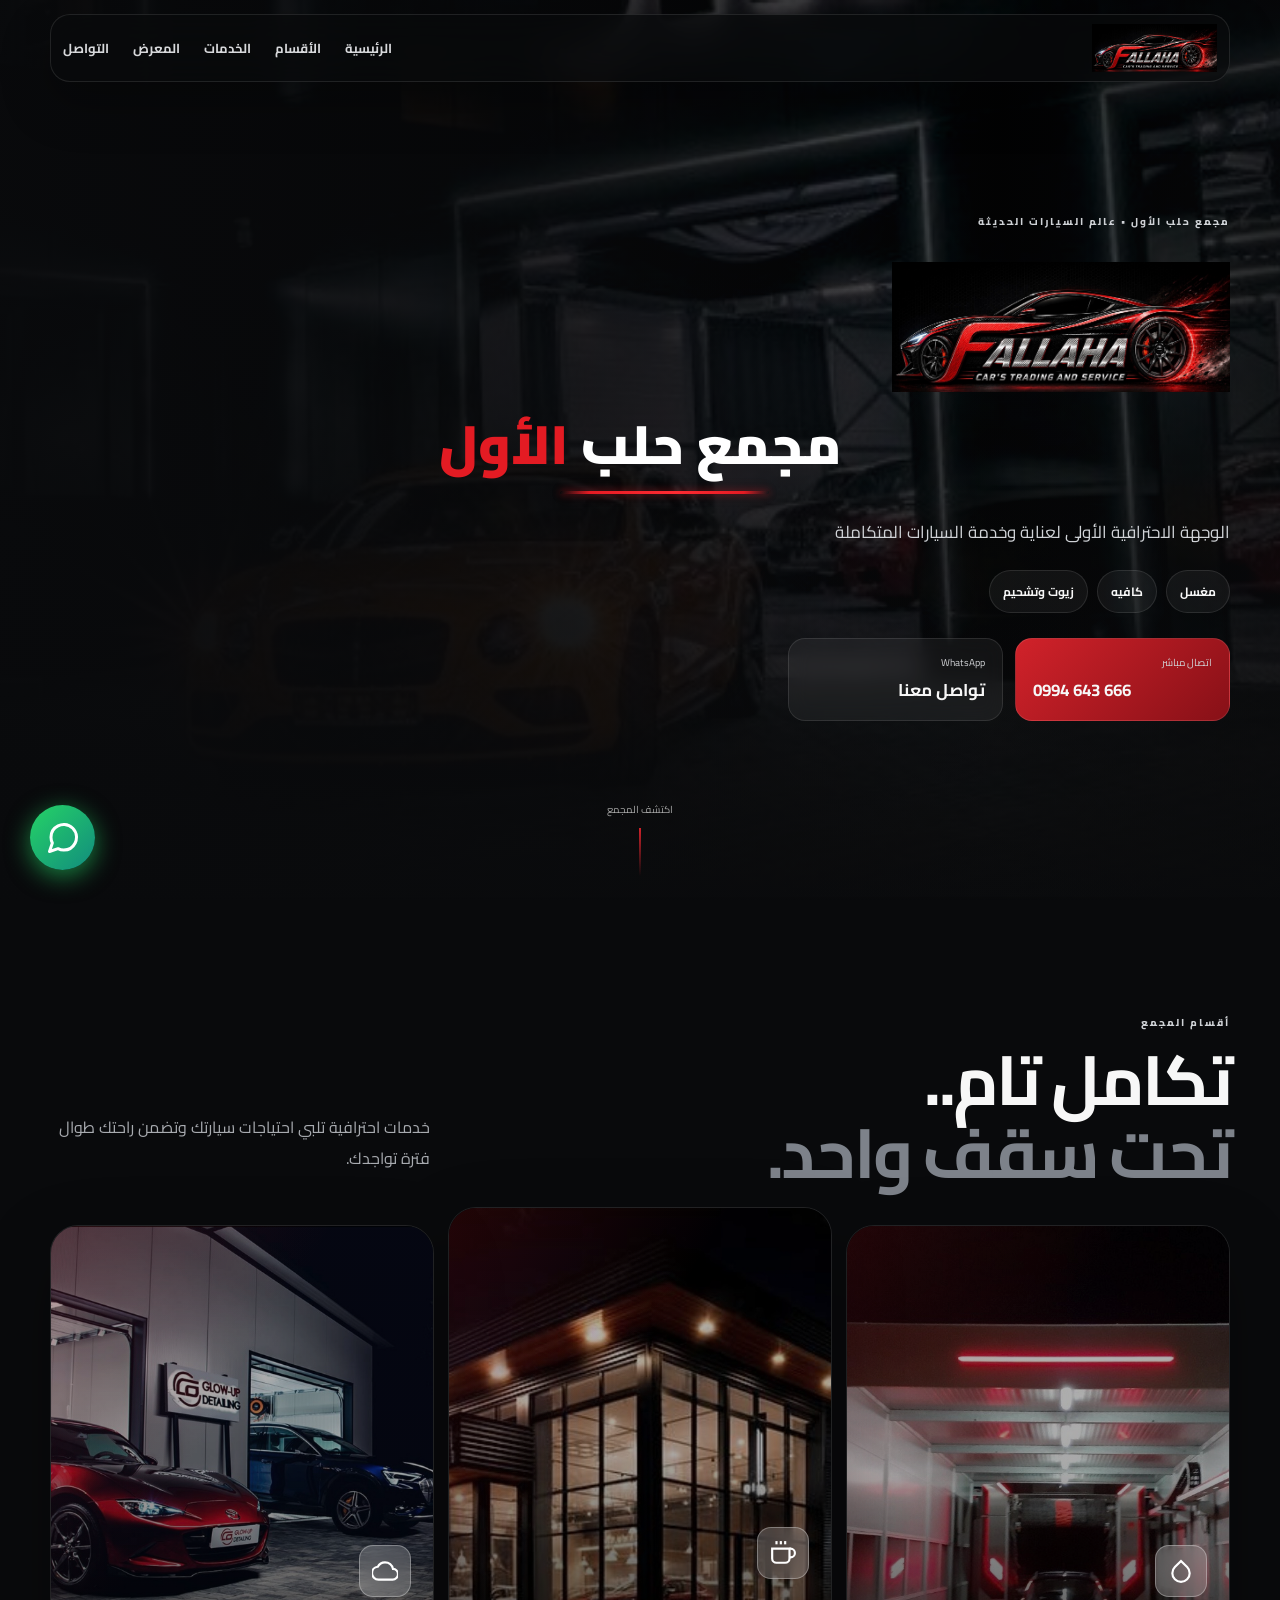
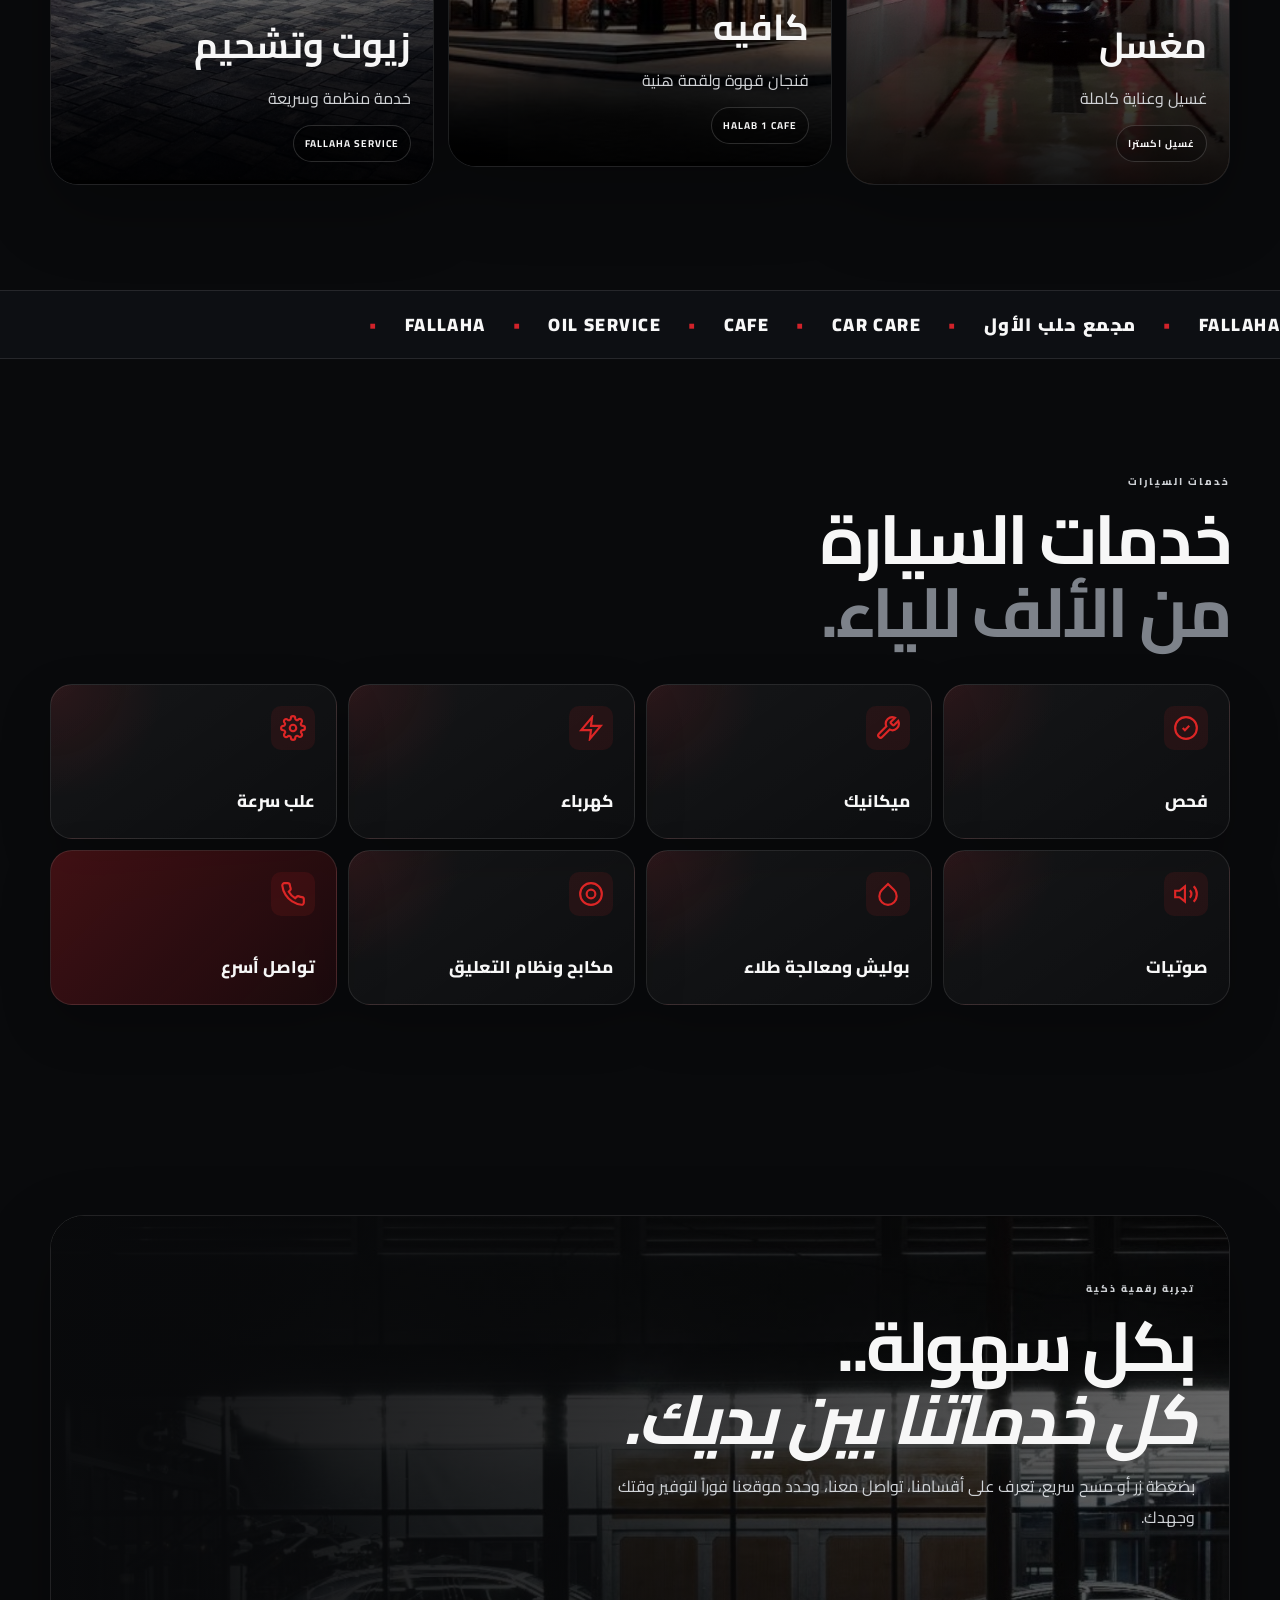
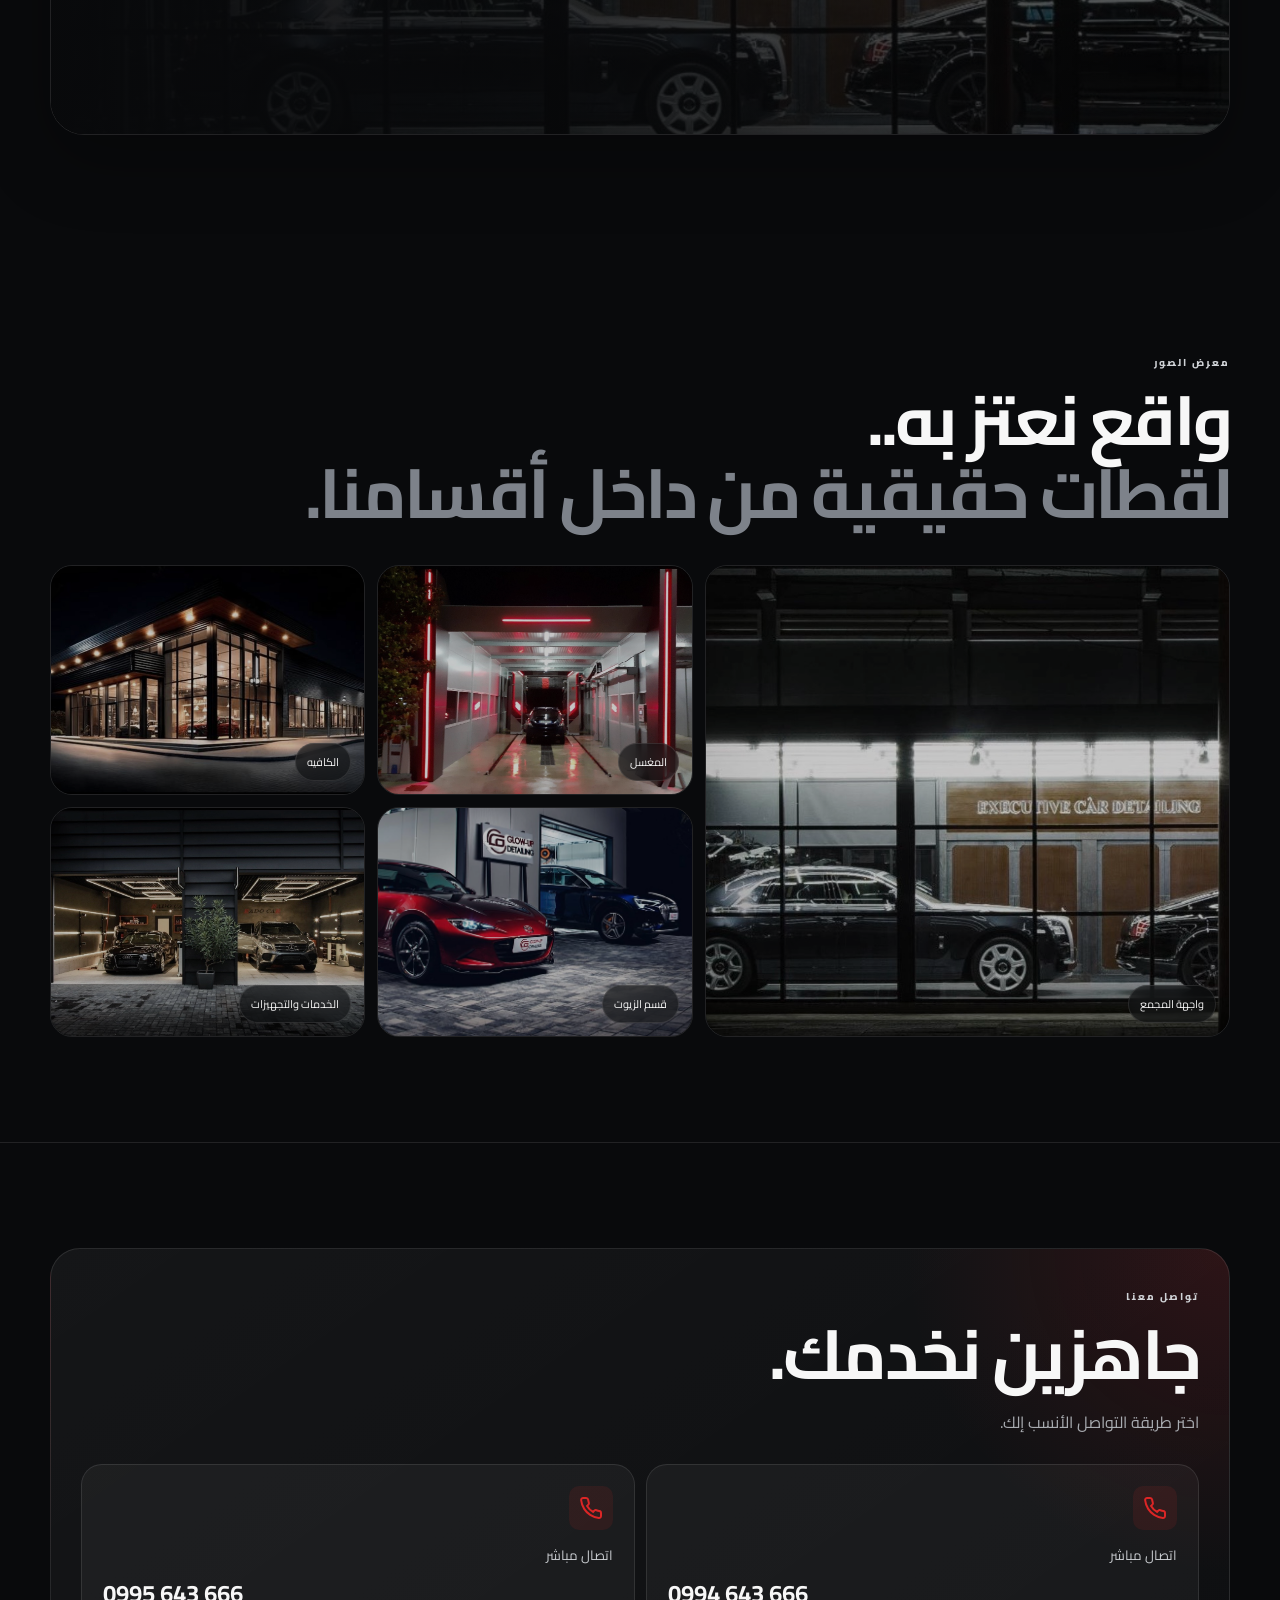
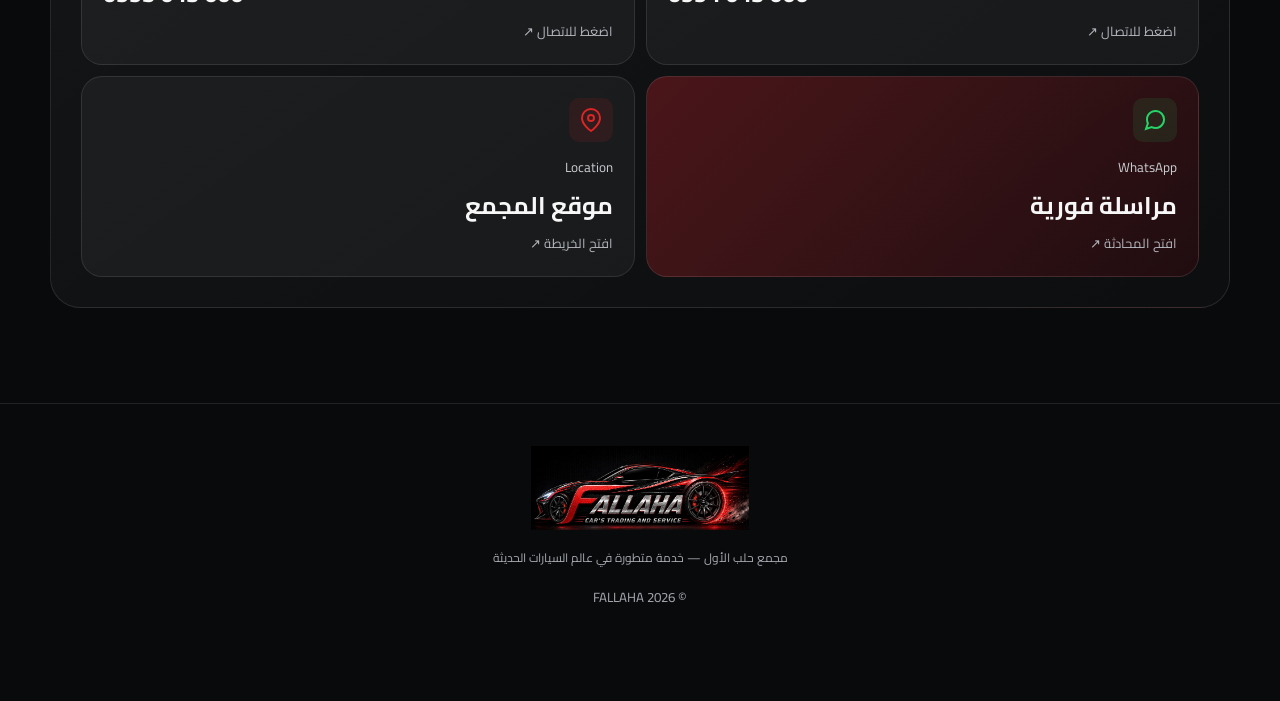
==== commit bd2eea32: "Update index.html" ====
--- a/index.html
+++ b/index.html
@@ -14,7 +14,7 @@
   <link rel="stylesheet" href="style.css">
   
   <style>
-    /* تنسيق خاص ومرتب لأيقونات الأقسام والواتساب العائم الواضح والجميل */
+    /* تنسيق خاص ومرتب لأيقونات الأقسام */
     .zone-icon {
       width: 52px;
       height: 52px;
@@ -44,7 +44,8 @@
       background: rgba(37, 211, 102, 0.1);
       color: #25d366;
     }
-    /* زر الواتساب العائم المتطور والبارز جداً */
+
+    /* زر الواتساب العائم العصري والنابض */
     .floating-wa {
       position: fixed;
       bottom: 30px;
@@ -168,12 +169,12 @@
         <div>
           <span class="section-kicker">أقسام المجمع</span>
           <h2>
-            ثلاثة أقسام.
+            تكامل تام..
             <br>
-            <em>هوية واحدة.</em>
+            <em>تحت سقف واحد.</em>
           </h2>
         </div>
-        <p>مرافق متكاملة ومجهزة بأحدث التقنيات لخدمتك وراحة سيارتك تحت سقف واحد.</p>
+        <p>خدمات احترافية تلبي احتياجات سيارتك وتضمن راحتك طوال فترة تواجدك.</p>
       </div>
 
       <div class="zones-grid">
@@ -323,13 +324,13 @@
         <img src="images/storefront.jpg" alt="واجهة مجمع حلب الأول">
         <div class="feature-overlay"></div>
         <div class="feature-copy">
-          <span class="section-kicker">تجربة رقمية ذكية عبر QR</span>
+          <span class="section-kicker">تجربة رقمية ذكية</span>
           <h2>
-            من الكرت...
+            بكل سهولة..
             <br>
-            إلى كل خدمات المجمع.
+            <em>كل خدماتنا بين يديك.</em>
           </h2>
-          <p>الشعار، الأقسام، الخدمات، الصور، التواصل والموقع ضمن صفحة واحدة بتصميم سريع وسلس.</p>
+          <p>بضغطة زر أو مسح سريع، تعرف على أقسامنا، تواصل معنا، وحدد موقعنا فوراً لتوفير وقتك وجهدك.</p>
         </div>
       </div>
     </section>
@@ -342,9 +343,9 @@
         <div>
           <span class="section-kicker">معرض الصور</span>
           <h2>
-            المعرض
+            واقع نعتز به..
             <br>
-            <em>بصوركم الحقيقية.</em>
+            <em>لقطات حقيقية من داخل أقسامنا.</em>
           </h2>
         </div>
       </div>
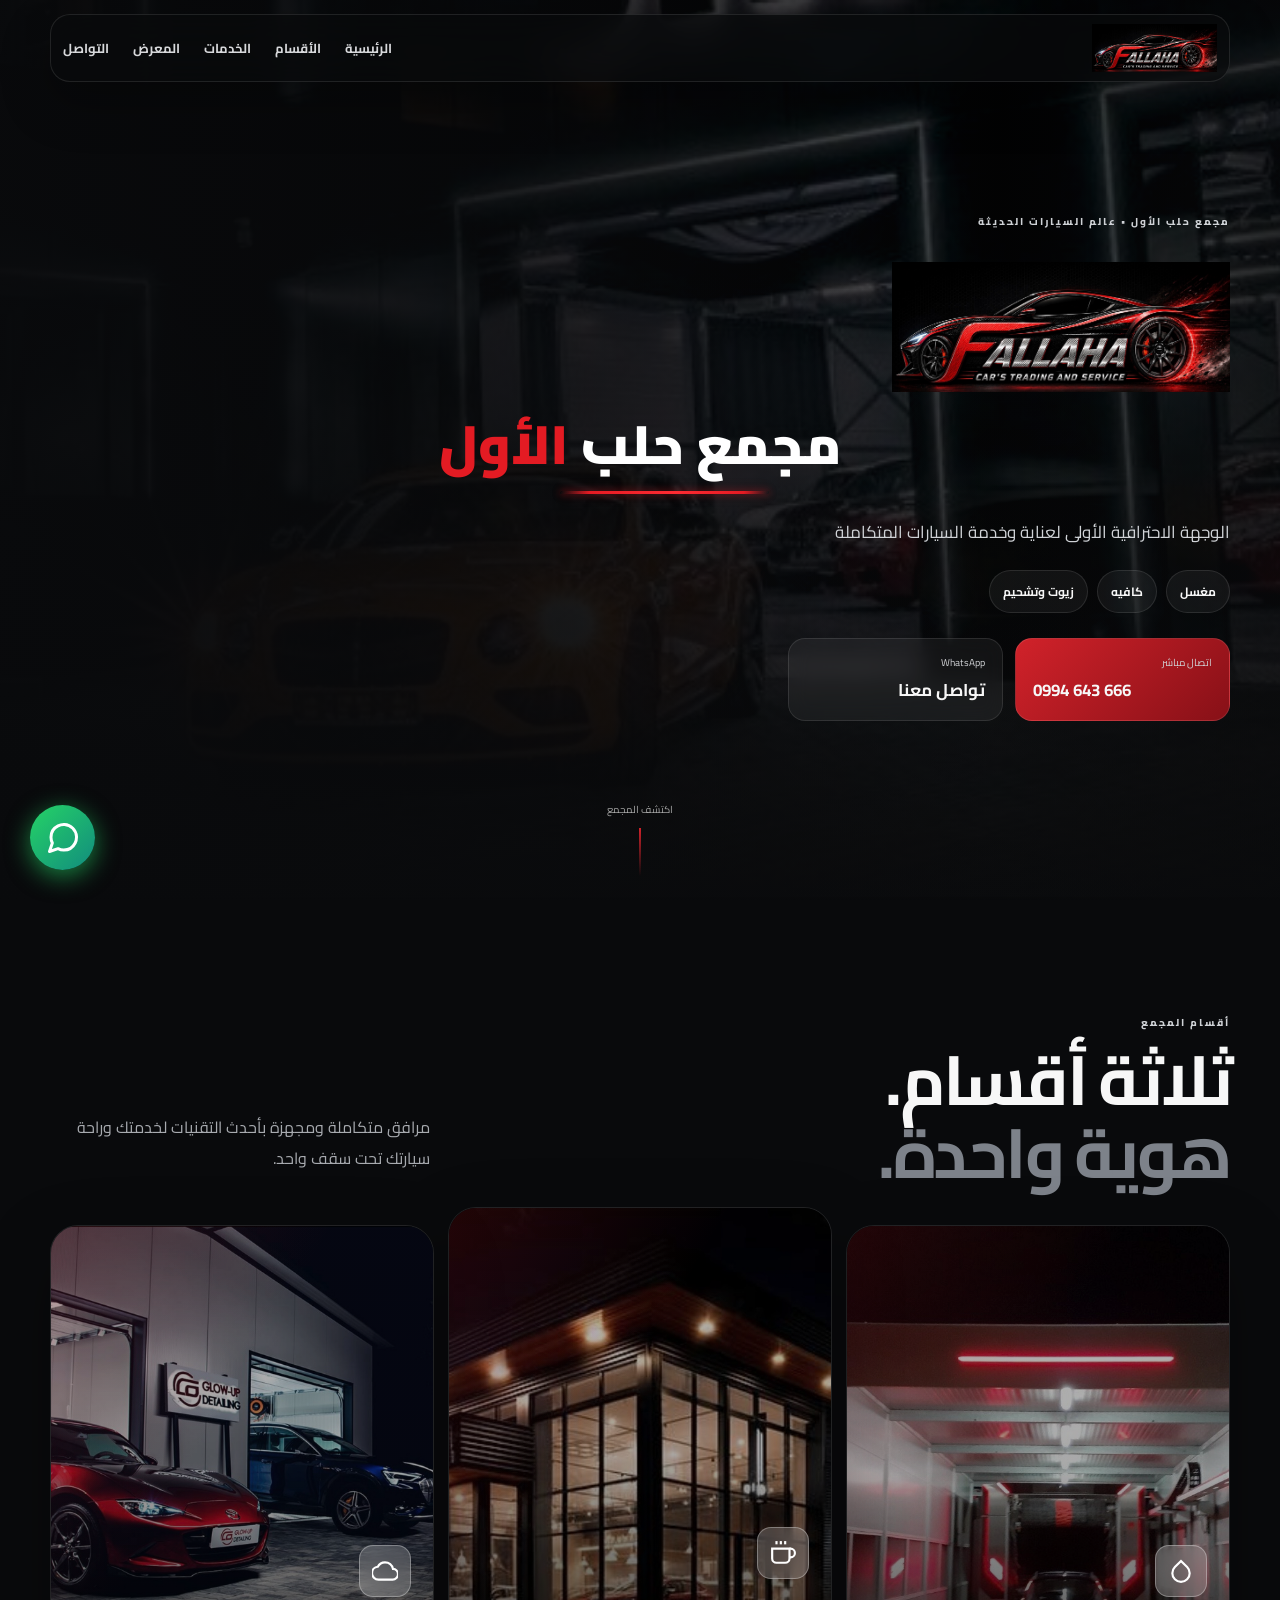
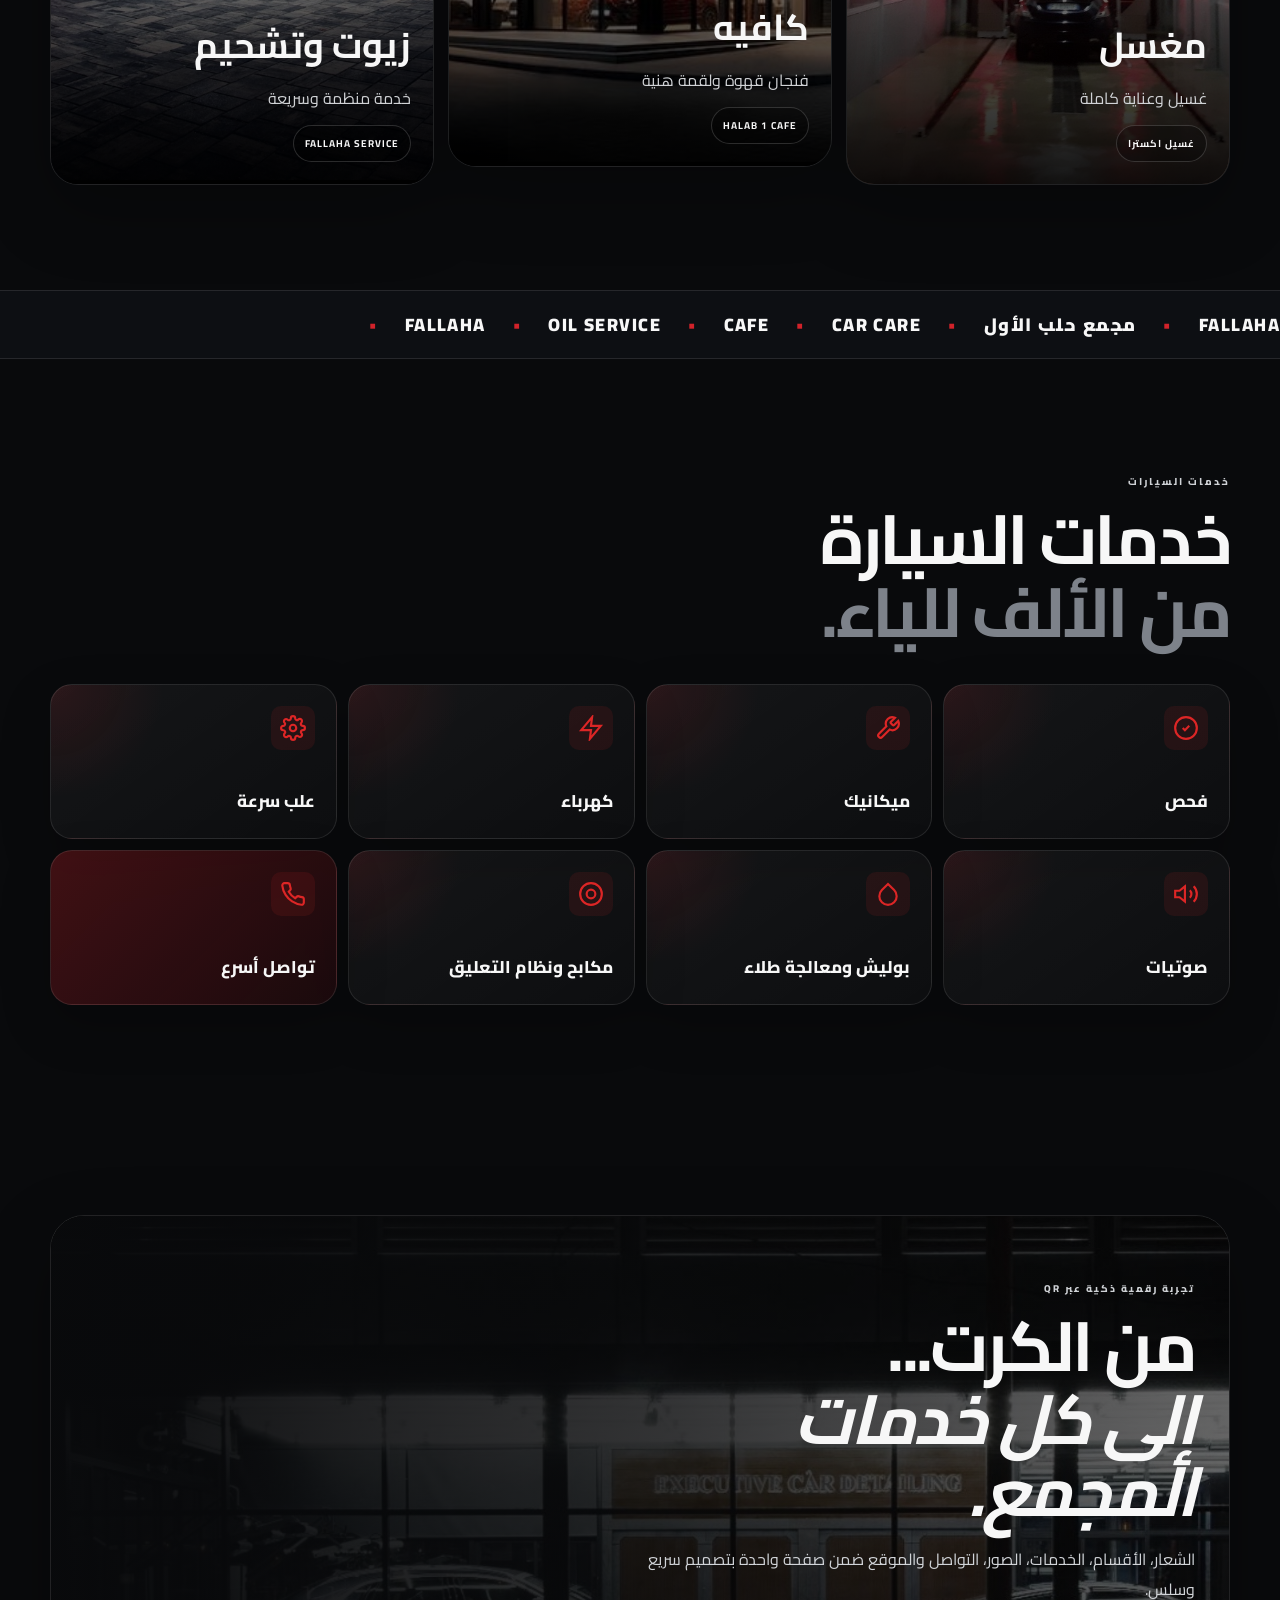
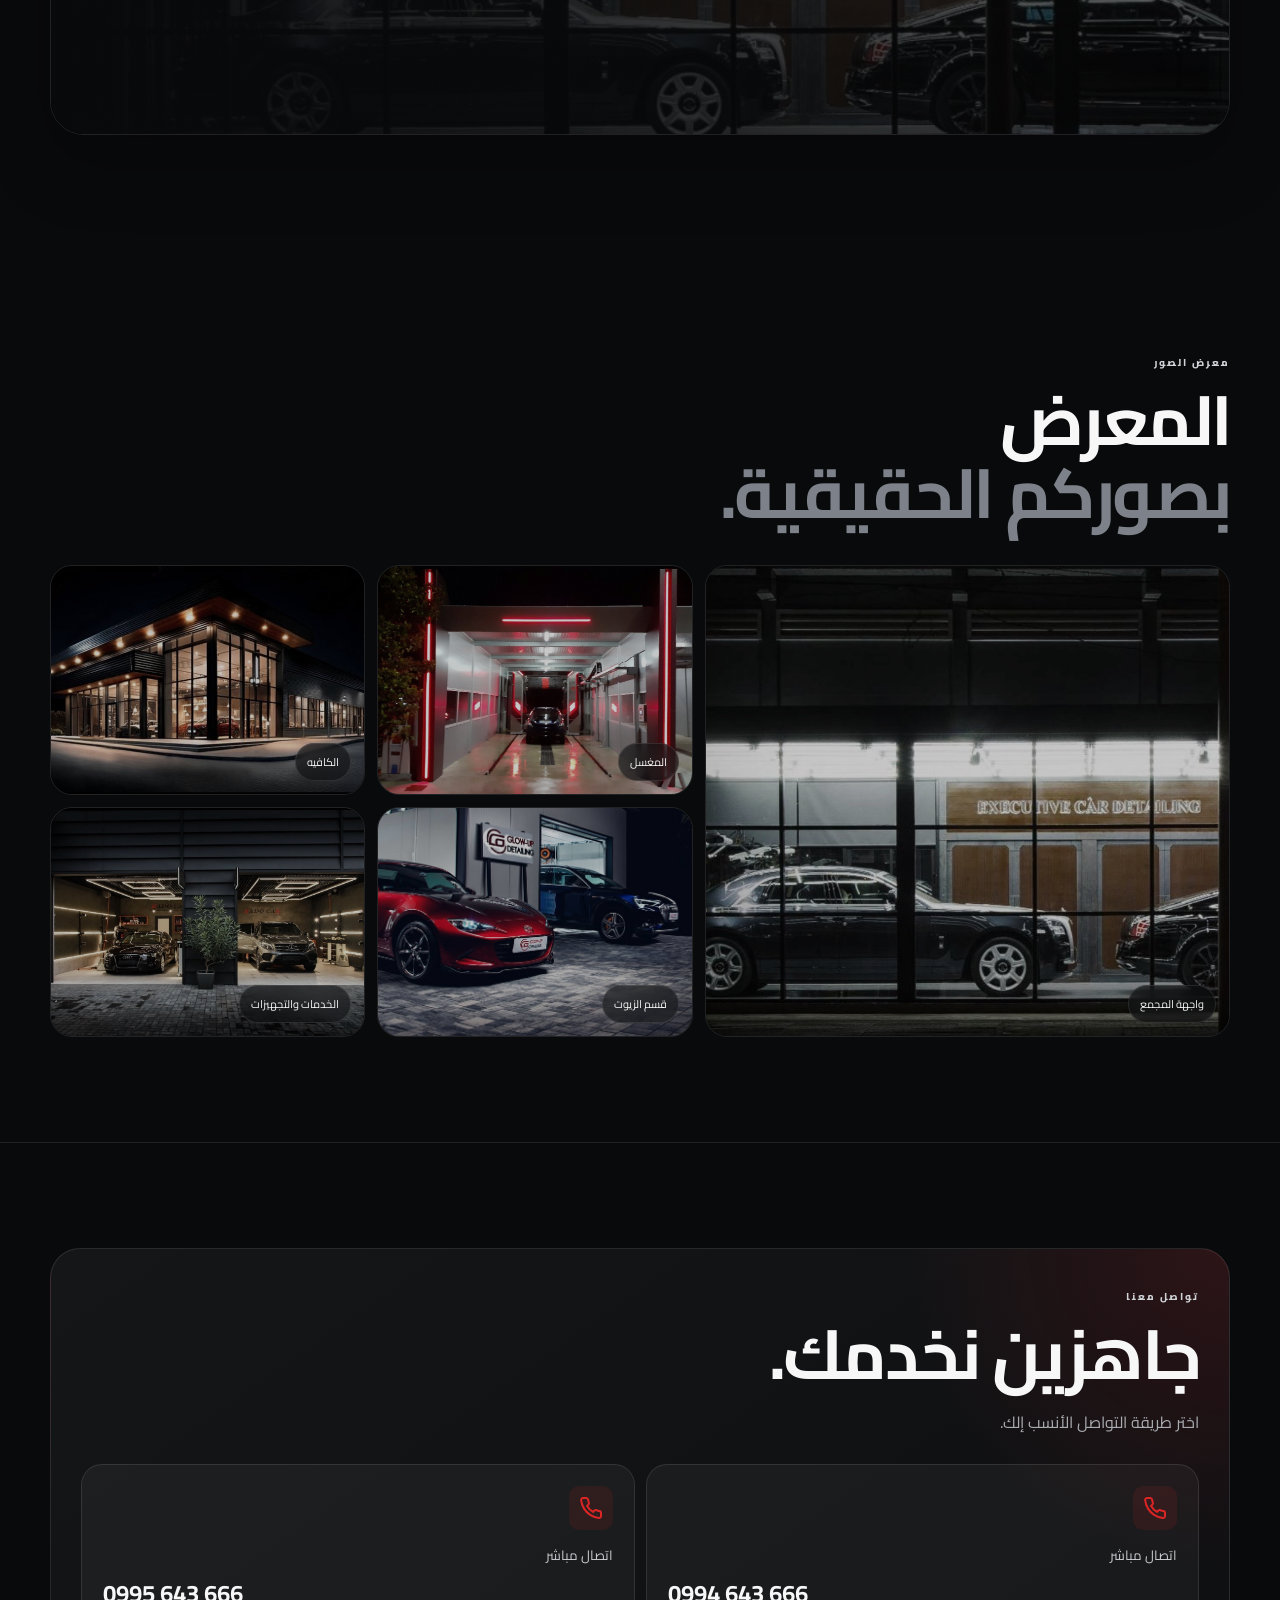
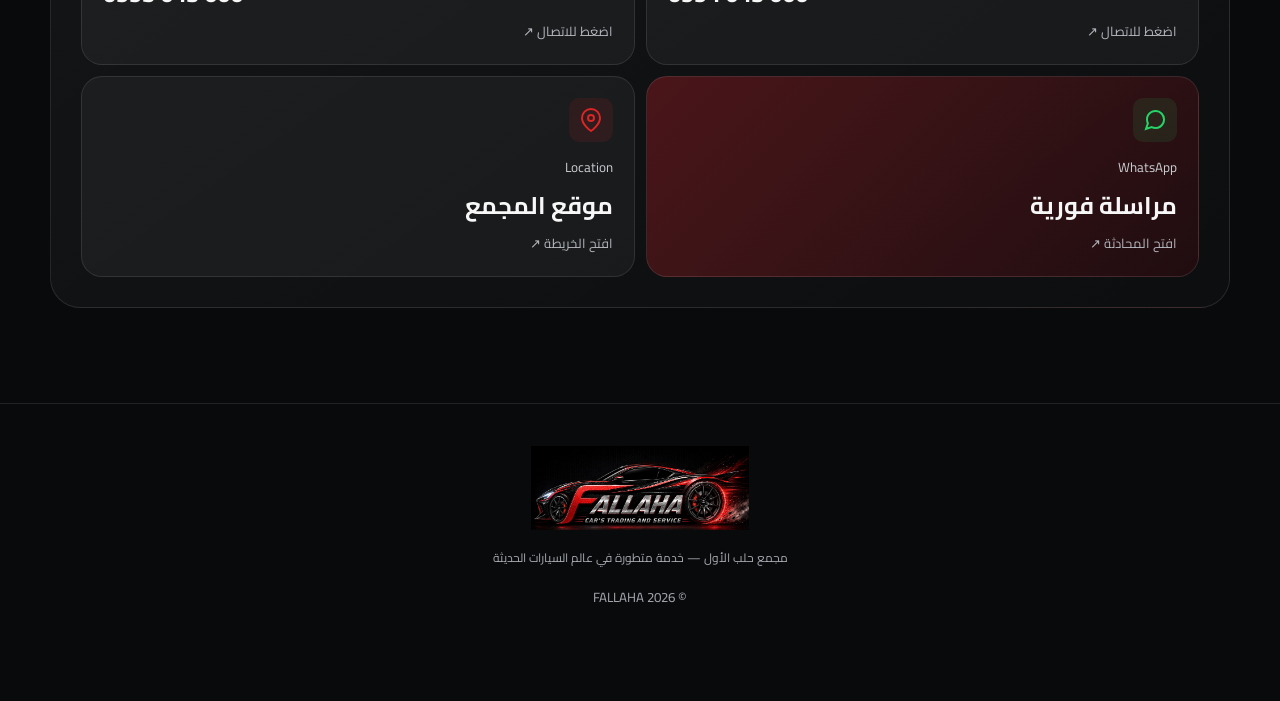
==== commit 9bc20146: "Update index.html" ====
--- a/index.html
+++ b/index.html
@@ -169,12 +169,12 @@
         <div>
           <span class="section-kicker">أقسام المجمع</span>
           <h2>
-            تكامل تام..
+            ثلاثة أقسام.
             <br>
-            <em>تحت سقف واحد.</em>
+            <em>هوية واحدة.</em>
           </h2>
         </div>
-        <p>خدمات احترافية تلبي احتياجات سيارتك وتضمن راحتك طوال فترة تواجدك.</p>
+        <p>مرافق متكاملة ومجهزة بأحدث التقنيات لخدمتك وراحة سيارتك تحت سقف واحد.</p>
       </div>
 
       <div class="zones-grid">
@@ -324,13 +324,13 @@
         <img src="images/storefront.jpg" alt="واجهة مجمع حلب الأول">
         <div class="feature-overlay"></div>
         <div class="feature-copy">
-          <span class="section-kicker">تجربة رقمية ذكية</span>
+          <span class="section-kicker">تجربة رقمية ذكية عبر QR</span>
           <h2>
-            بكل سهولة..
+            من الكرت...
             <br>
-            <em>كل خدماتنا بين يديك.</em>
+            <em>إلى كل خدمات المجمع.</em>
           </h2>
-          <p>بضغطة زر أو مسح سريع، تعرف على أقسامنا، تواصل معنا، وحدد موقعنا فوراً لتوفير وقتك وجهدك.</p>
+          <p>الشعار، الأقسام، الخدمات، الصور، التواصل والموقع ضمن صفحة واحدة بتصميم سريع وسلس.</p>
         </div>
       </div>
     </section>
@@ -343,9 +343,9 @@
         <div>
           <span class="section-kicker">معرض الصور</span>
           <h2>
-            واقع نعتز به..
+            المعرض
             <br>
-            <em>لقطات حقيقية من داخل أقسامنا.</em>
+            <em>بصوركم الحقيقية.</em>
           </h2>
         </div>
       </div>
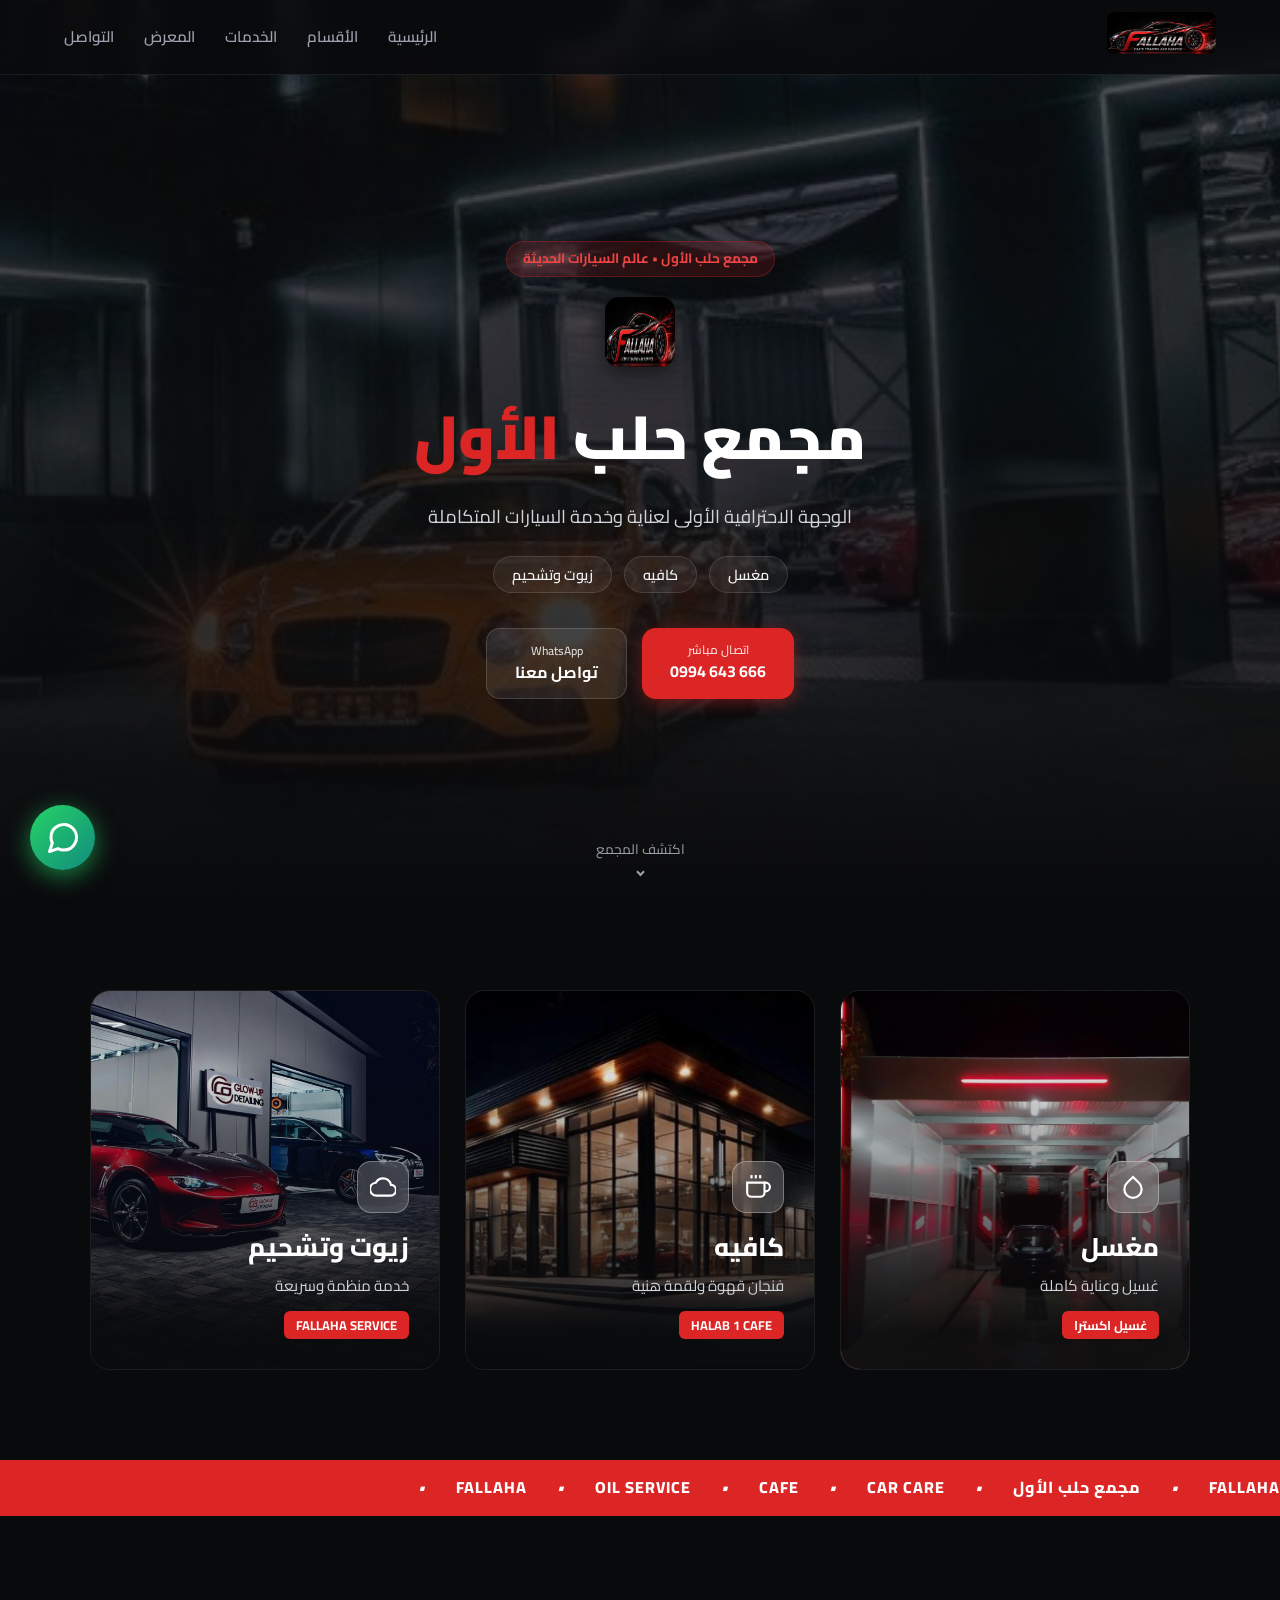
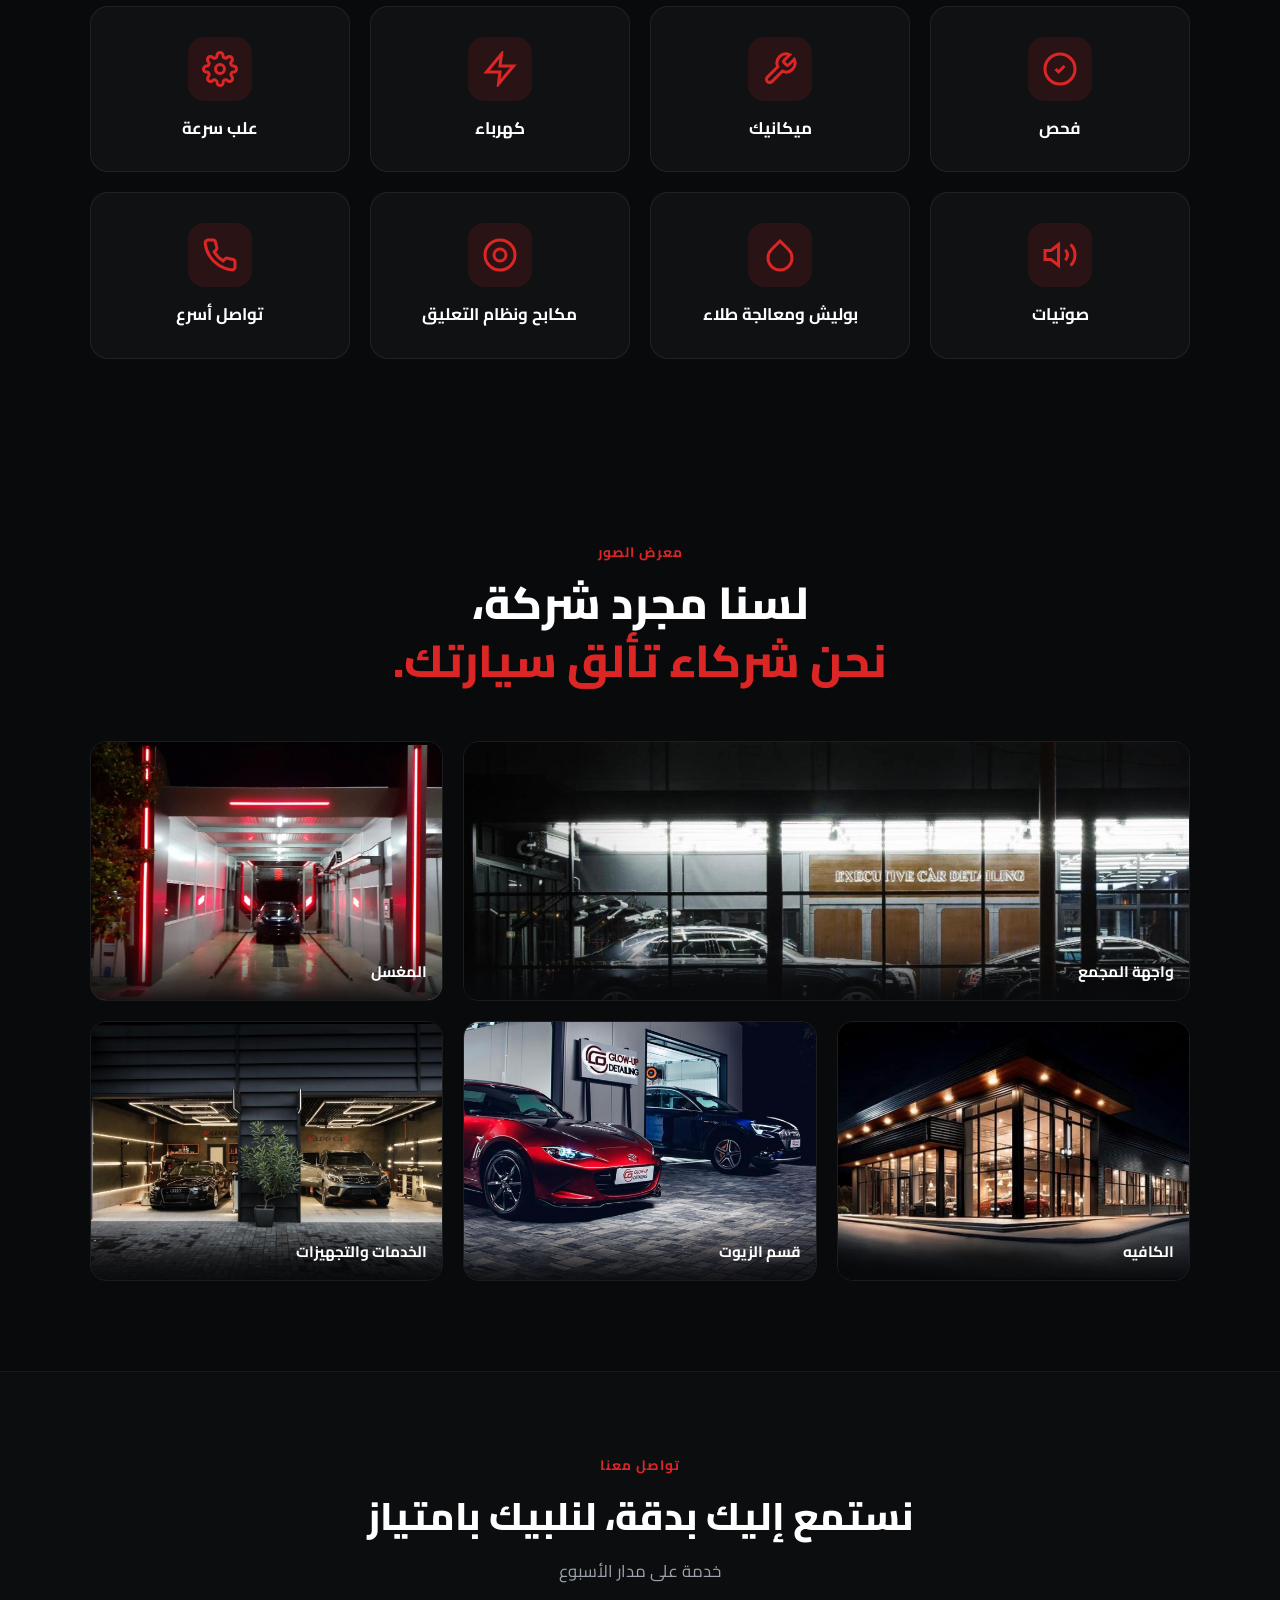
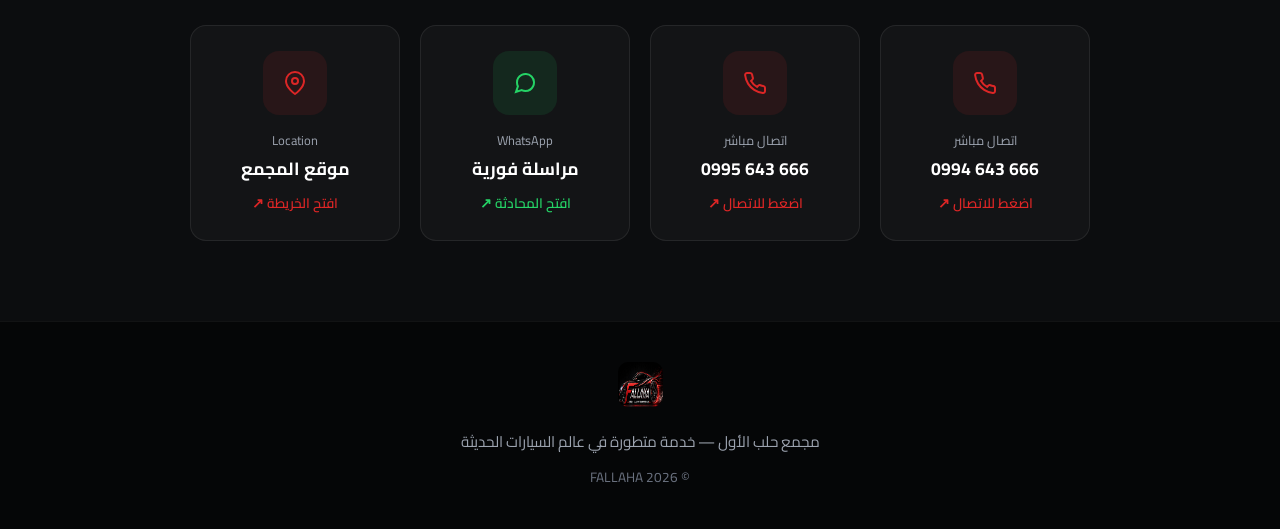
==== commit 79e5b6e6: "Update index.html" ====
--- a/index.html
+++ b/index.html
@@ -11,10 +11,346 @@
   <link rel="preconnect" href="https://fonts.googleapis.com">
   <link rel="preconnect" href="https://fonts.gstatic.com" crossorigin>
   <link href="https://fonts.googleapis.com/css2?family=Cairo:wght@400;500;600;700;800;900&display=swap" rel="stylesheet">
-  <link rel="stylesheet" href="style.css">
   
   <style>
-    /* تنسيق خاص ومرتب لأيقونات الأقسام */
+    /* ========================= */
+    /*      RESET & BASE CSS     */
+    /* =========================  */
+    *, *::before, *::after {
+      box-sizing: border-box;
+      margin: 0;
+      padding: 0;
+    }
+
+    html {
+      scroll-behavior: smooth;
+      font-size: 16px;
+    }
+
+    body {
+      font-family: 'Cairo', sans-serif;
+      background-color: #090a0c;
+      color: #f3f4f6;
+      line-height: 1.6;
+      overflow-x: hidden;
+    }
+
+    a {
+      text-decoration: none;
+      color: inherit;
+    }
+
+    ul {
+      list-style: none;
+    }
+
+    /* ========================= */
+    /*          HEADER           */
+    /* ========================= */
+    .topbar {
+      position: fixed;
+      top: 0;
+      left: 0;
+      right: 0;
+      height: 75px;
+      background: rgba(9, 10, 12, 0.85);
+      backdrop-filter: blur(12px);
+      -webkit-backdrop-filter: blur(12px);
+      display: flex;
+      align-items: center;
+      justify-content: space-between;
+      padding: 0 5%;
+      z-index: 1000;
+      border-bottom: 1px solid rgba(255, 255, 255, 0.08);
+    }
+
+    .brand img {
+      height: 42px;
+      width: auto;
+      border-radius: 8px;
+    }
+
+    .nav {
+      display: flex;
+      gap: 30px;
+    }
+
+    .nav a {
+      color: #9ca3af;
+      font-weight: 600;
+      font-size: 0.95rem;
+      transition: color 0.3s ease;
+    }
+
+    .nav a:hover {
+      color: #dc2626;
+    }
+
+    .menu-btn {
+      display: none;
+      background: none;
+      border: none;
+      cursor: pointer;
+      flex-direction: column;
+      gap: 5px;
+    }
+
+    .menu-btn span {
+      display: block;
+      width: 25px;
+      height: 2px;
+      background: #fff;
+      transition: 0.3s;
+    }
+
+    /* ========================= */
+    /*           HERO            */
+    /* ========================= */
+    .hero {
+      position: relative;
+      height: 100vh;
+      min-height: 650px;
+      display: flex;
+      align-items: center;
+      justify-content: center;
+      text-align: center;
+      padding: 0 20px;
+    }
+
+    .hero-image {
+      position: absolute;
+      inset: 0;
+      z-index: -2;
+    }
+
+    .hero-image img {
+      width: 100%;
+      height: 100%;
+      object-fit: cover;
+    }
+
+    .hero-overlay {
+      position: absolute;
+      inset: 0;
+      background: linear-gradient(180deg, rgba(9,10,12,0.6) 0%, rgba(9,10,12,0.85) 80%, #090a0c 100%);
+      z-index: -1;
+    }
+
+    .hero-content {
+      max-width: 800px;
+      margin-top: 40px;
+    }
+
+    .eyebrow {
+      display: inline-block;
+      background: rgba(220, 38, 38, 0.15);
+      color: #ef4444;
+      padding: 6px 16px;
+      border-radius: 50px;
+      font-size: 0.85rem;
+      font-weight: 700;
+      margin-bottom: 20px;
+      border: 1px solid rgba(220, 38, 38, 0.3);
+    }
+
+    .hero-logo img {
+      width: 70px;
+      height: 70px;
+      border-radius: 14px;
+      margin-bottom: 15px;
+      box-shadow: 0 4px 20px rgba(0,0,0,0.5);
+    }
+
+    .main-title {
+      font-size.rem: 3rem;
+      font-size: clamp(2.2rem, 5vw, 3.8rem);
+      font-weight: 900;
+      margin-bottom: 15px;
+      color: #fff;
+    }
+
+    .red-word {
+      color: #dc2626;
+    }
+
+    .tagline {
+      font-size: 1.15rem;
+      color: #d1d5db;
+      margin-bottom: 25px;
+    }
+
+    .hero-pills {
+      display: flex;
+      justify-content: center;
+      gap: 12px;
+      margin-bottom: 35px;
+      flex-wrap: wrap;
+    }
+
+    .hero-pills span {
+      background: rgba(255, 255, 255, 0.06);
+      border: 1px solid rgba(255, 255, 255, 0.12);
+      padding: 6px 18px;
+      border-radius: 30px;
+      font-size: 0.9rem;
+      font-weight: 600;
+    }
+
+    .hero-actions {
+      display: flex;
+      justify-content: center;
+      gap: 15px;
+      flex-wrap: wrap;
+    }
+
+    .btn {
+      display: flex;
+      flex-direction: column;
+      align-items: center;
+      padding: 12px 28px;
+      border-radius: 14px;
+      font-weight: 700;
+      transition: all 0.3s ease;
+    }
+
+    .btn-red {
+      background: #dc2626;
+      color: #fff;
+      box-shadow: 0 4px 15px rgba(220, 38, 38, 0.4);
+    }
+    .btn-red:hover {
+      background: #b91c1c;
+      transform: translateY(-2px);
+    }
+
+    .btn-dark {
+      background: rgba(255, 255, 255, 0.08);
+      color: #fff;
+      border: 1px solid rgba(255, 255, 255, 0.15);
+    }
+    .btn-dark:hover {
+      background: rgba(255, 255, 255, 0.15);
+      transform: translateY(-2px);
+    }
+
+    .btn small {
+      font-size: 0.75rem;
+      opacity: 0.85;
+      font-weight: 500;
+    }
+
+    .btn strong {
+      font-size: 1rem;
+    }
+
+    .scroll {
+      position: absolute;
+      bottom: 25px;
+      left: 50%;
+      transform: translateX(-50%);
+      color: #9ca3af;
+      font-size: 0.85rem;
+      display: flex;
+      flex-direction: column;
+      align-items: center;
+      gap: 8px;
+    }
+    .scroll b {
+      width: 6px;
+      height: 6px;
+      border-right: 2px solid #9ca3af;
+      border-bottom: 2px solid #9ca3af;
+      transform: rotate(45deg);
+      animation: bounce 1.5s infinite;
+    }
+    @keyframes bounce {
+      0%, 100% { transform: translateY(0) rotate(45deg); }
+      50% { transform: translateY(6px) rotate(45deg); }
+    }
+
+    /* ========================= */
+    /*        COMMON SECTIONS    */
+    /* ========================= */
+    .section {
+      padding: 90px 7%;
+    }
+
+    .section-head {
+      margin-bottom: 50px;
+      text-align: center;
+    }
+
+    .section-kicker {
+      display: inline-block;
+      color: #dc2626;
+      font-size: 0.85rem;
+      font-weight: 700;
+      text-transform: uppercase;
+      letter-spacing: 1px;
+      margin-bottom: 10px;
+    }
+
+    .section-head h2 {
+      font-size: clamp(2rem, 3.5vw, 2.8rem);
+      font-weight: 800;
+      color: #fff;
+      line-height: 1.3;
+    }
+
+    .section-head h2 em {
+      color: #dc2626;
+      font-style: normal;
+    }
+
+    /* ========================= */
+    /*        MAIN ZONES         */
+    /* ========================= */
+    .zones-grid {
+      display: grid;
+      grid-template-columns: repeat(auto-fit, minmax(280px, 1fr));
+      gap: 25px;
+    }
+
+    .zone-card {
+      position: relative;
+      height: 380px;
+      border-radius: 20px;
+      overflow: hidden;
+      display: flex;
+      align-items: flex-end;
+      padding: 30px;
+      border: 1px solid rgba(255, 255, 255, 0.08);
+      transition: transform 0.4s ease;
+    }
+
+    .zone-card:hover {
+      transform: translateY(-8px);
+    }
+
+    .zone-card img {
+      position: absolute;
+      inset: 0;
+      width: 100%;
+      height: 100%;
+      object-fit: cover;
+      transition: transform 0.6s ease;
+    }
+
+    .zone-card:hover img {
+      transform: scale(1.06);
+    }
+
+    .shade {
+      position: absolute;
+      inset: 0;
+      background: linear-gradient(180deg, rgba(0,0,0,0.1) 20%, rgba(9,10,12,0.95) 90%);
+    }
+
+    .zone-copy {
+      position: relative;
+      z-index: 2;
+    }
+
     .zone-icon {
       width: 52px;
       height: 52px;
@@ -29,23 +365,279 @@
       color: #fff;
       border: 1px solid rgba(255, 255, 255, 0.3);
     }
+
+    .zone-copy h3 {
+      font-size: 1.6rem;
+      font-weight: 800;
+      color: #fff;
+      margin-bottom: 6px;
+    }
+
+    .zone-copy p {
+      font-size: 0.95rem;
+      color: #d1d5db;
+      margin-bottom: 12px;
+    }
+
+    .zone-copy b {
+      display: inline-block;
+      background: #dc2626;
+      color: #fff;
+      padding: 4px 12px;
+      border-radius: 6px;
+      font-size: 0.8rem;
+    }
+
+    /* ========================= */
+    /*        SPEED STRIP        */
+    /* ========================= */
+    .ticker {
+      background: #dc2626;
+      padding: 15px 0;
+      overflow: hidden;
+      white-space: nowrap;
+      position: relative;
+    }
+
+    .ticker-track {
+      display: inline-flex;
+      gap: 30px;
+      align-items: center;
+      animation: ticker 20s linear infinite;
+    }
+
+    .ticker-track span, .ticker-track i {
+      color: #fff;
+      font-weight: 800;
+      font-size: 1rem;
+      text-transform: uppercase;
+      letter-spacing: 1px;
+    }
+
+    @keyframes ticker {
+      0% { transform: translateX(0); }
+      100% { transform: translateX(-50%); }
+    }
+
+    /* ========================= */
+    /*         SERVICES          */
+    /* ========================= */
+    .services-grid {
+      display: grid;
+      grid-template-columns: repeat(auto-fit, minmax(220px, 1fr));
+      gap: 20px;
+    }
+
+    .service-card {
+      background: rgba(255, 255, 255, 0.03);
+      border: 1px solid rgba(255, 255, 255, 0.07);
+      padding: 30px 20px;
+      border-radius: 18px;
+      display: flex;
+      flex-direction: column;
+      align-items: center;
+      text-align: center;
+      transition: all 0.3s ease;
+    }
+
+    .service-card:hover {
+      background: rgba(220, 38, 38, 0.05);
+      border-color: rgba(220, 38, 38, 0.3);
+      transform: translateY(-5px);
+    }
+
     .card-icon {
-      width: 44px;
-      height: 44px;
-      background: rgba(220, 38, 38, 0.1);
-      border-radius: 10px;
+      width: 64px;
+      height: 64px;
+      background: rgba(220, 38, 38, 0.12);
+      border-radius: 16px;
       display: flex;
       align-items: center;
       justify-content: center;
+      margin-bottom: 14px;
+      color: #dc2626;
+      transition: all 0.3s ease;
+    }
+
+    .service-card:hover .card-icon {
+      background: #dc2626;
+      color: #fff;
+      transform: translateY(-4px);
+    }
+
+    .service-card span {
+      font-size: 1.05rem;
+      font-weight: 700;
+      color: #fff;
+    }
+
+    /* ========================= */
+    /*          GALLERY          */
+    /* ========================= */
+    .gallery-grid {
+      display: grid;
+      grid-template-columns: repeat(3, 1fr);
+      gap: 20px;
+    }
+
+    .gallery-grid figure {
+      position: relative;
+      height: 260px;
+      border-radius: 16px;
+      overflow: hidden;
+      border: 1px solid rgba(255, 255, 255, 0.08);
+    }
+
+    .gallery-grid figure.big {
+      grid-column: span 2;
+    }
+
+    .gallery-grid img {
+      width: 100%;
+      height: 100%;
+      object-fit: cover;
+      transition: transform 0.5s ease;
+    }
+
+    .gallery-grid figure:hover img {
+      transform: scale(1.05);
+    }
+
+    .gallery-grid figcaption {
+      position: absolute;
+      bottom: 0;
+      left: 0;
+      right: 0;
+      background: linear-gradient(0deg, rgba(9,10,12,0.9) 0%, transparent 100%);
+      padding: 20px 15px 15px;
+      font-weight: 700;
+      font-size: 0.95rem;
+      color: #fff;
+    }
+
+    @media (max-width: 768px) {
+      .gallery-grid {
+        grid-template-columns: 1fr;
+      }
+      .gallery-grid figure.big {
+        grid-column: span 1;
+      }
+    }
+
+    /* ========================= */
+    /*          CONTACT          */
+    /* ========================= */
+    .contact-section {
+      padding: 80px 7%;
+      background: rgba(255, 255, 255, 0.01);
+      border-top: 1px solid rgba(255, 255, 255, 0.05);
+    }
+
+    .contact-wrap {
+      max-width: 900px;
+      margin: 0 auto;
+      text-align: center;
+    }
+
+    .contact-wrap h2 {
+      font-size: clamp(1.8rem, 3vw, 2.5rem);
+      font-weight: 800;
+      color: #fff;
       margin-bottom: 10px;
+    }
+
+    .contact-wrap > p {
+      color: #9ca3af;
+      margin-bottom: 40px;
+      font-size: 1.05rem;
+    }
+
+    .contact-grid {
+      display: grid;
+      grid-template-columns: repeat(auto-fit, minmax(200px, 1fr));
+      gap: 20px;
+    }
+
+    .contact-card {
+      background: rgba(255, 255, 255, 0.03);
+      border: 1px solid rgba(255, 255, 255, 0.08);
+      padding: 25px 20px;
+      border-radius: 16px;
+      display: flex;
+      flex-direction: column;
+      align-items: center;
+      text-align: center;
+      transition: all 0.3s ease;
+    }
+
+    .contact-card:hover {
+      background: rgba(255, 255, 255, 0.06);
+      transform: translateY(-5px);
+    }
+
+    .contact-card .card-icon {
+      background: rgba(220, 38, 38, 0.1);
       color: #dc2626;
-    }
+      margin-bottom: 15px;
+    }
+
     .contact-card.accent .card-icon {
       background: rgba(37, 211, 102, 0.1);
       color: #25d366;
     }
 
-    /* زر الواتساب العائم العصري والنابض */
+    .contact-card small {
+      font-size: 0.8rem;
+      color: #9ca3af;
+      margin-bottom: 5px;
+    }
+
+    .contact-card strong {
+      font-size: 1.1rem;
+      color: #fff;
+      margin-bottom: 10px;
+    }
+
+    .contact-card span {
+      font-size: 0.85rem;
+      color: #dc2626;
+      font-weight: 600;
+    }
+    .contact-card.accent span {
+      color: #25d366;
+    }
+
+    /* ========================= */
+    /*          FOOTER           */
+    /* ========================= */
+    footer {
+      background: #050607;
+      padding: 40px 7%;
+      text-align: center;
+      border-top: 1px solid rgba(255, 255, 255, 0.05);
+    }
+
+    footer img {
+      width: 45px;
+      height: 45px;
+      border-radius: 10px;
+      margin-bottom: 15px;
+    }
+
+    footer p {
+      color: #9ca3af;
+      font-size: 0.95rem;
+      margin-bottom: 10px;
+    }
+
+    footer small {
+      color: #6b7280;
+      font-size: 0.85rem;
+    }
+
+    /* ========================= */
+    /*      FLOATING WHATSAPP    */
+    /* ========================= */
     .floating-wa {
       position: fixed;
       bottom: 30px;
@@ -63,20 +655,16 @@
       transition: all 0.3s ease;
       animation: pulse-wa 2s infinite;
     }
+
     .floating-wa:hover {
       transform: scale(1.12);
       box-shadow: 0 8px 30px rgba(37, 211, 102, 0.8);
     }
+
     @keyframes pulse-wa {
-      0% {
-        box-shadow: 0 0 0 0 rgba(37, 211, 102, 0.7);
-      }
-      70% {
-        box-shadow: 0 0 0 18px rgba(37, 211, 102, 0);
-      }
-      100% {
-        box-shadow: 0 0 0 0 rgba(37, 211, 102, 0);
-      }
+      0% { box-shadow: 0 0 0 0 rgba(37, 211, 102, 0.7); }
+      70% { box-shadow: 0 0 0 18px rgba(37, 211, 102, 0); }
+      100% { box-shadow: 0 0 0 0 rgba(37, 211, 102, 0); }
     }
   </style>
 </head>
@@ -165,18 +753,6 @@
     <!--        MAIN ZONES         -->
     <!-- ========================= -->
     <section class="section" id="zones">
-      <div class="section-head">
-        <div>
-          <span class="section-kicker">أقسام المجمع</span>
-          <h2>
-            ثلاثة أقسام.
-            <br>
-            <em>هوية واحدة.</em>
-          </h2>
-        </div>
-        <p>مرافق متكاملة ومجهزة بأحدث التقنيات لخدمتك وراحة سيارتك تحت سقف واحد.</p>
-      </div>
-
       <div class="zones-grid">
         <!-- CAR WASH -->
         <article class="zone-card">
@@ -246,92 +822,62 @@
     <!--         SERVICES          -->
     <!-- ========================= -->
     <section class="section" id="services">
-      <div class="section-head">
-        <div>
-          <span class="section-kicker">خدمات السيارات</span>
-          <h2>
-            خدمات السيارة
-            <br>
-            <em>من الألف للياء.</em>
-          </h2>
-        </div>
-      </div>
-
       <div class="services-grid">
         <article class="service-card">
           <div class="card-icon">
-            <svg width="26" height="26" viewBox="0 0 24 24" fill="none" stroke="currentColor" stroke-width="2"><path d="M9 12l2 2 4-4"/><circle cx="12" cy="12" r="10"/></svg>
+            <svg width="36" height="36" viewBox="0 0 24 24" fill="none" stroke="currentColor" stroke-width="2"><path d="M9 12l2 2 4-4"/><circle cx="12" cy="12" r="10"/></svg>
           </div>
           <span>فحص</span>
         </article>
         
         <article class="service-card">
           <div class="card-icon">
-            <svg width="26" height="26" viewBox="0 0 24 24" fill="none" stroke="currentColor" stroke-width="2"><path d="M14.7 6.3a1 1 0 0 0 0 1.4l1.6 1.6a1 1 0 0 0 1.4 0l3.77-3.77a6 6 0 0 1-7.94 7.94l-6.91 6.91a2.12 2.12 0 0 1-3-3l6.91-6.91a6 6 0 0 1 7.94-7.94l-3.76 3.76z"/></svg>
+            <svg width="36" height="36" viewBox="0 0 24 24" fill="none" stroke="currentColor" stroke-width="2"><path d="M14.7 6.3a1 1 0 0 0 0 1.4l1.6 1.6a1 1 0 0 0 1.4 0l3.77-3.77a6 6 0 0 1-7.94 7.94l-6.91 6.91a2.12 2.12 0 0 1-3-3l6.91-6.91a6 6 0 0 1 7.94-7.94l-3.76 3.76z"/></svg>
           </div>
           <span>ميكانيك</span>
         </article>
 
         <article class="service-card">
           <div class="card-icon">
-            <svg width="26" height="26" viewBox="0 0 24 24" fill="none" stroke="currentColor" stroke-width="2"><polygon points="13 2 3 14 12 14 11 22 21 10 12 10 13 2"/></svg>
+            <svg width="36" height="36" viewBox="0 0 24 24" fill="none" stroke="currentColor" stroke-width="2"><polygon points="13 2 3 14 12 14 11 22 21 10 12 10 13 2"/></svg>
           </div>
           <span>كهرباء</span>
         </article>
 
         <article class="service-card">
           <div class="card-icon">
-            <svg width="26" height="26" viewBox="0 0 24 24" fill="none" stroke="currentColor" stroke-width="2"><circle cx="12" cy="12" r="3"/><path d="M19.4 15a1.65 1.65 0 0 0 .33 1.82l.06.06a2 2 0 0 1 0 2.83 2 2 0 0 1-2.83 0l-.06-.06a1.65 1.65 0 0 0-1.82-.33 1.65 1.65 0 0 0-1 1.51V21a2 2 0 0 1-2 2 2 2 0 0 1-2-2v-.09A1.65 1.65 0 0 0 9 19.4a1.65 1.65 0 0 0-1.82.33l-.06.06a2 2 0 0 1-2.83 0 2 2 0 0 1 0-2.83l.06-.06a1.65 1.65 0 0 0 .33-1.82 1.65 1.65 0 0 0-1.51-1H3a2 2 0 0 1-2-2 2 2 0 0 1 2-2h.09A1.65 1.65 0 0 0 4.6 9a1.65 1.65 0 0 0-.33-1.82l-.06-.06a2 2 0 0 1 0-2.83 2 2 0 0 1 2.83 0l.06.06a1.65 1.65 0 0 0 1.82.33H9a1.65 1.65 0 0 0 1-1.51V3a2 2 0 0 1 2-2 2 2 0 0 1 2 2v.09a1.65 1.65 0 0 0 1 1.51 1.65 1.65 0 0 0 1.82-.33l.06-.06a2 2 0 0 1 2.83 0 2 2 0 0 1 0 2.83l-.06.06a1.65 1.65 0 0 0-.33 1.82V9a1.65 1.65 0 0 0 1.51 1H21a2 2 0 0 1 2 2 2 2 0 0 1-2 2h-.09a1.65 1.65 0 0 0-1.51 1z"/></svg>
+            <svg width="36" height="36" viewBox="0 0 24 24" fill="none" stroke="currentColor" stroke-width="2"><circle cx="12" cy="12" r="3"/><path d="M19.4 15a1.65 1.65 0 0 0 .33 1.82l.06.06a2 2 0 0 1 0 2.83 2 2 0 0 1-2.83 0l-.06-.06a1.65 1.65 0 0 0-1.82-.33 1.65 1.65 0 0 0-1 1.51V21a2 2 0 0 1-2 2 2 2 0 0 1-2-2v-.09A1.65 1.65 0 0 0 9 19.4a1.65 1.65 0 0 0-1.82.33l-.06.06a2 2 0 0 1-2.83 0 2 2 0 0 1 0-2.83l.06-.06a1.65 1.65 0 0 0 .33-1.82 1.65 1.65 0 0 0-1.51-1H3a2 2 0 0 1-2-2 2 2 0 0 1 2-2h.09A1.65 1.65 0 0 0 4.6 9a1.65 1.65 0 0 0-.33-1.82l-.06-.06a2 2 0 0 1 0-2.83 2 2 0 0 1 2.83 0l.06.06a1.65 1.65 0 0 0 1.82.33H9a1.65 1.65 0 0 0 1-1.51V3a2 2 0 0 1 2-2 2 2 0 0 1 2 2v.09a1.65 1.65 0 0 0 1 1.51 1.65 1.65 0 0 0 1.82-.33l.06-.06a2 2 0 0 1 2.83 0 2 2 0 0 1 0 2.83l-.06.06a1.65 1.65 0 0 0-.33 1.82V9a1.65 1.65 0 0 0 1.51 1H21a2 2 0 0 1 2 2 2 2 0 0 1-2 2h-.09a1.65 1.65 0 0 0-1.51 1z"/></svg>
           </div>
           <span>علب سرعة</span>
         </article>
 
         <article class="service-card">
           <div class="card-icon">
-            <svg width="26" height="26" viewBox="0 0 24 24" fill="none" stroke="currentColor" stroke-width="2"><polygon points="11 5 6 9 2 9 2 15 6 15 11 19 11 5"/><path d="M19.07 4.93a10 10 0 0 1 0 14.14M15.54 8.46a5 5 0 0 1 0 7.07"/></svg>
+            <svg width="36" height="36" viewBox="0 0 24 24" fill="none" stroke="currentColor" stroke-width="2"><polygon points="11 5 6 9 2 9 2 15 6 15 11 19 11 5"/><path d="M19.07 4.93a10 10 0 0 1 0 14.14M15.54 8.46a5 5 0 0 1 0 7.07"/></svg>
           </div>
           <span>صوتيات</span>
         </article>
 
         <article class="service-card">
           <div class="card-icon">
-            <svg width="26" height="26" viewBox="0 0 24 24" fill="none" stroke="currentColor" stroke-width="2"><path d="M12 2.69l5.66 5.66a8 8 0 1 1-11.31 0z"/></svg>
+            <svg width="36" height="36" viewBox="0 0 24 24" fill="none" stroke="currentColor" stroke-width="2"><path d="M12 2.69l5.66 5.66a8 8 0 1 1-11.31 0z"/></svg>
           </div>
           <span>بوليش ومعالجة طلاء</span>
         </article>
 
         <article class="service-card">
           <div class="card-icon">
-            <svg width="26" height="26" viewBox="0 0 24 24" fill="none" stroke="currentColor" stroke-width="2"><circle cx="12" cy="12" r="10"/><circle cx="12" cy="12" r="4"/></svg>
+            <svg width="36" height="36" viewBox="0 0 24 24" fill="none" stroke="currentColor" stroke-width="2"><circle cx="12" cy="12" r="10"/><circle cx="12" cy="12" r="4"/></svg>
           </div>
           <span>مكابح ونظام التعليق</span>
         </article>
 
         <article class="service-card hot">
           <div class="card-icon">
-            <svg width="26" height="26" viewBox="0 0 24 24" fill="none" stroke="currentColor" stroke-width="2"><path d="M22 16.92v3a2 2 0 0 1-2.18 2 19.79 19.79 0 0 1-8.63-3.07 19.5 19.5 0 0 1-6-6 19.79 19.79 0 0 1-3.07-8.67A2 2 0 0 1 4.11 2h3a2 2 0 0 1 2 1.72 12.84 12.84 0 0 0 .7 2.81 2 2 0 0 1-.45 2.11L8.09 9.91a16 16 0 0 0 6 6l1.27-1.27a2 2 0 0 1 2.11-.45 12.84 12.84 0 0 0 2.81.7A2 2 0 0 1 22 16.92z"/></svg>
+            <svg width="36" height="36" viewBox="0 0 24 24" fill="none" stroke="currentColor" stroke-width="2"><path d="M22 16.92v3a2 2 0 0 1-2.18 2 19.79 19.79 0 0 1-8.63-3.07 19.5 19.5 0 0 1-6-6 19.79 19.79 0 0 1-3.07-8.67A2 2 0 0 1 4.11 2h3a2 2 0 0 1 2 1.72 12.84 12.84 0 0 0 .7 2.81 2 2 0 0 1-.45 2.11L8.09 9.91a16 16 0 0 0 6 6l1.27-1.27a2 2 0 0 1 2.11-.45 12.84 12.84 0 0 0 2.81.7A2 2 0 0 1 22 16.92z"/></svg>
           </div>
           <span>تواصل أسرع</span>
         </article>
-      </div>
-    </section>
-
-    <!-- ========================= -->
-    <!--       BRAND BANNER        -->
-    <!-- ========================= -->
-    <section class="section">
-      <div class="feature-banner">
-        <img src="images/storefront.jpg" alt="واجهة مجمع حلب الأول">
-        <div class="feature-overlay"></div>
-        <div class="feature-copy">
-          <span class="section-kicker">تجربة رقمية ذكية عبر QR</span>
-          <h2>
-            من الكرت...
-            <br>
-            <em>إلى كل خدمات المجمع.</em>
-          </h2>
-          <p>الشعار، الأقسام، الخدمات، الصور، التواصل والموقع ضمن صفحة واحدة بتصميم سريع وسلس.</p>
-        </div>
       </div>
     </section>
 
@@ -343,9 +889,9 @@
         <div>
           <span class="section-kicker">معرض الصور</span>
           <h2>
-            المعرض
+            لسنا مجرد شركة،
             <br>
-            <em>بصوركم الحقيقية.</em>
+            <em>نحن شركاء تألق سيارتك.</em>
           </h2>
         </div>
       </div>
@@ -380,8 +926,8 @@
     <section class="contact-section" id="contact">
       <div class="contact-wrap">
         <span class="section-kicker">تواصل معنا</span>
-        <h2>جاهزين نخدمك.</h2>
-        <p>اختر طريقة التواصل الأنسب إلك.</p>
+        <h2>نستمع إليك بدقة، لنلبيك بامتياز</h2>
+        <p>خدمة على مدار الأسبوع</p>
 
         <div class="contact-grid">
           <a class="contact-card" href="tel:+963994643666">
@@ -441,7 +987,10 @@
     <svg width="36" height="36" viewBox="0 0 24 24" fill="none" stroke="currentColor" stroke-width="2" stroke-linecap="round" stroke-linejoin="round"><path d="M21 11.5a8.38 8.38 0 0 1-.9 3.8 8.5 8.5 0 0 1-7.6 4.7 8.38 8.38 0 0 1-3.8-.9L3 21l1.9-5.7a8.38 8.38 0 0 1-.9-3.8 8.5 8.5 0 0 1 4.7-7.6 8.38 8.38 0 0 1 3.8-.9h.5a8.48 8.48 0 0 1 8 8v.5z"/></svg>
   </a>
 
-  <script src="script.js"></script>
+  <script>
+    // تحديث سنة التذييل تلقائياً
+    document.getElementById('year').textContent = new Date().getFullYear();
+  </script>
 </body>
 
 </html>
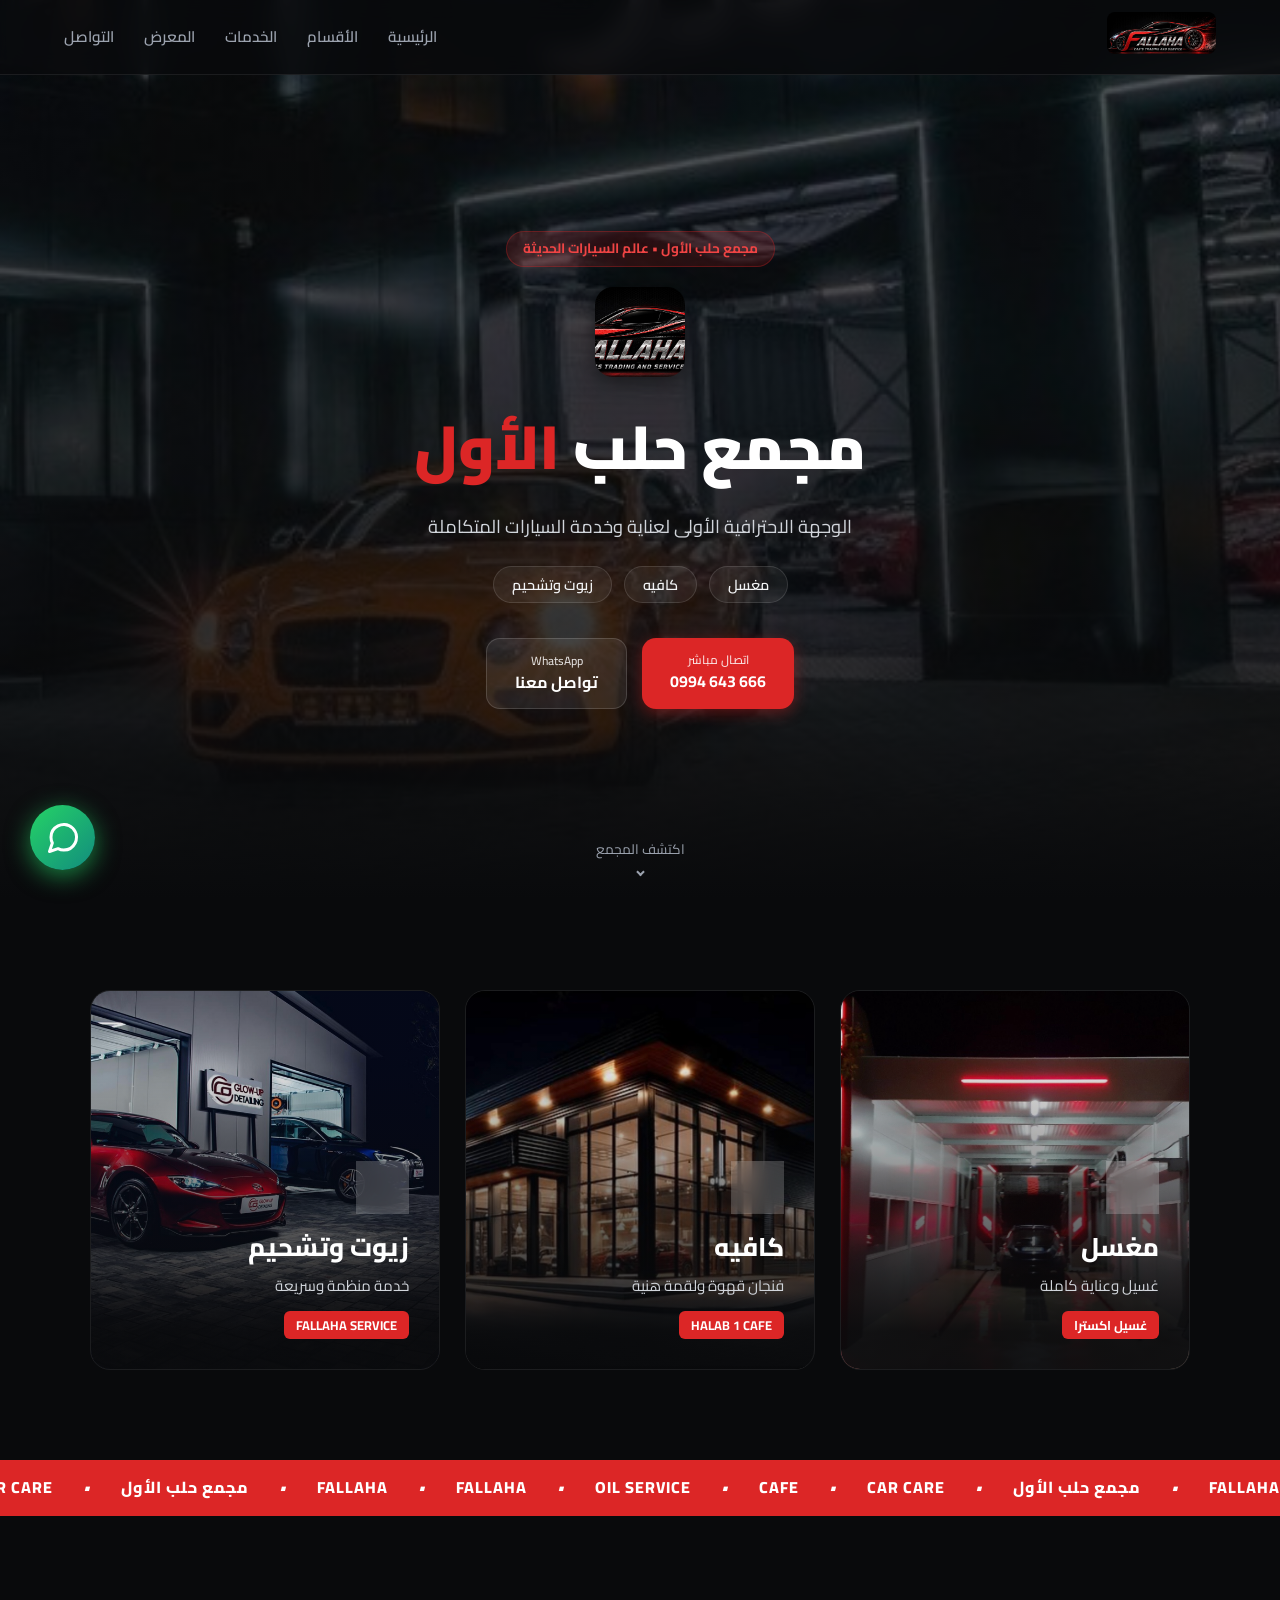
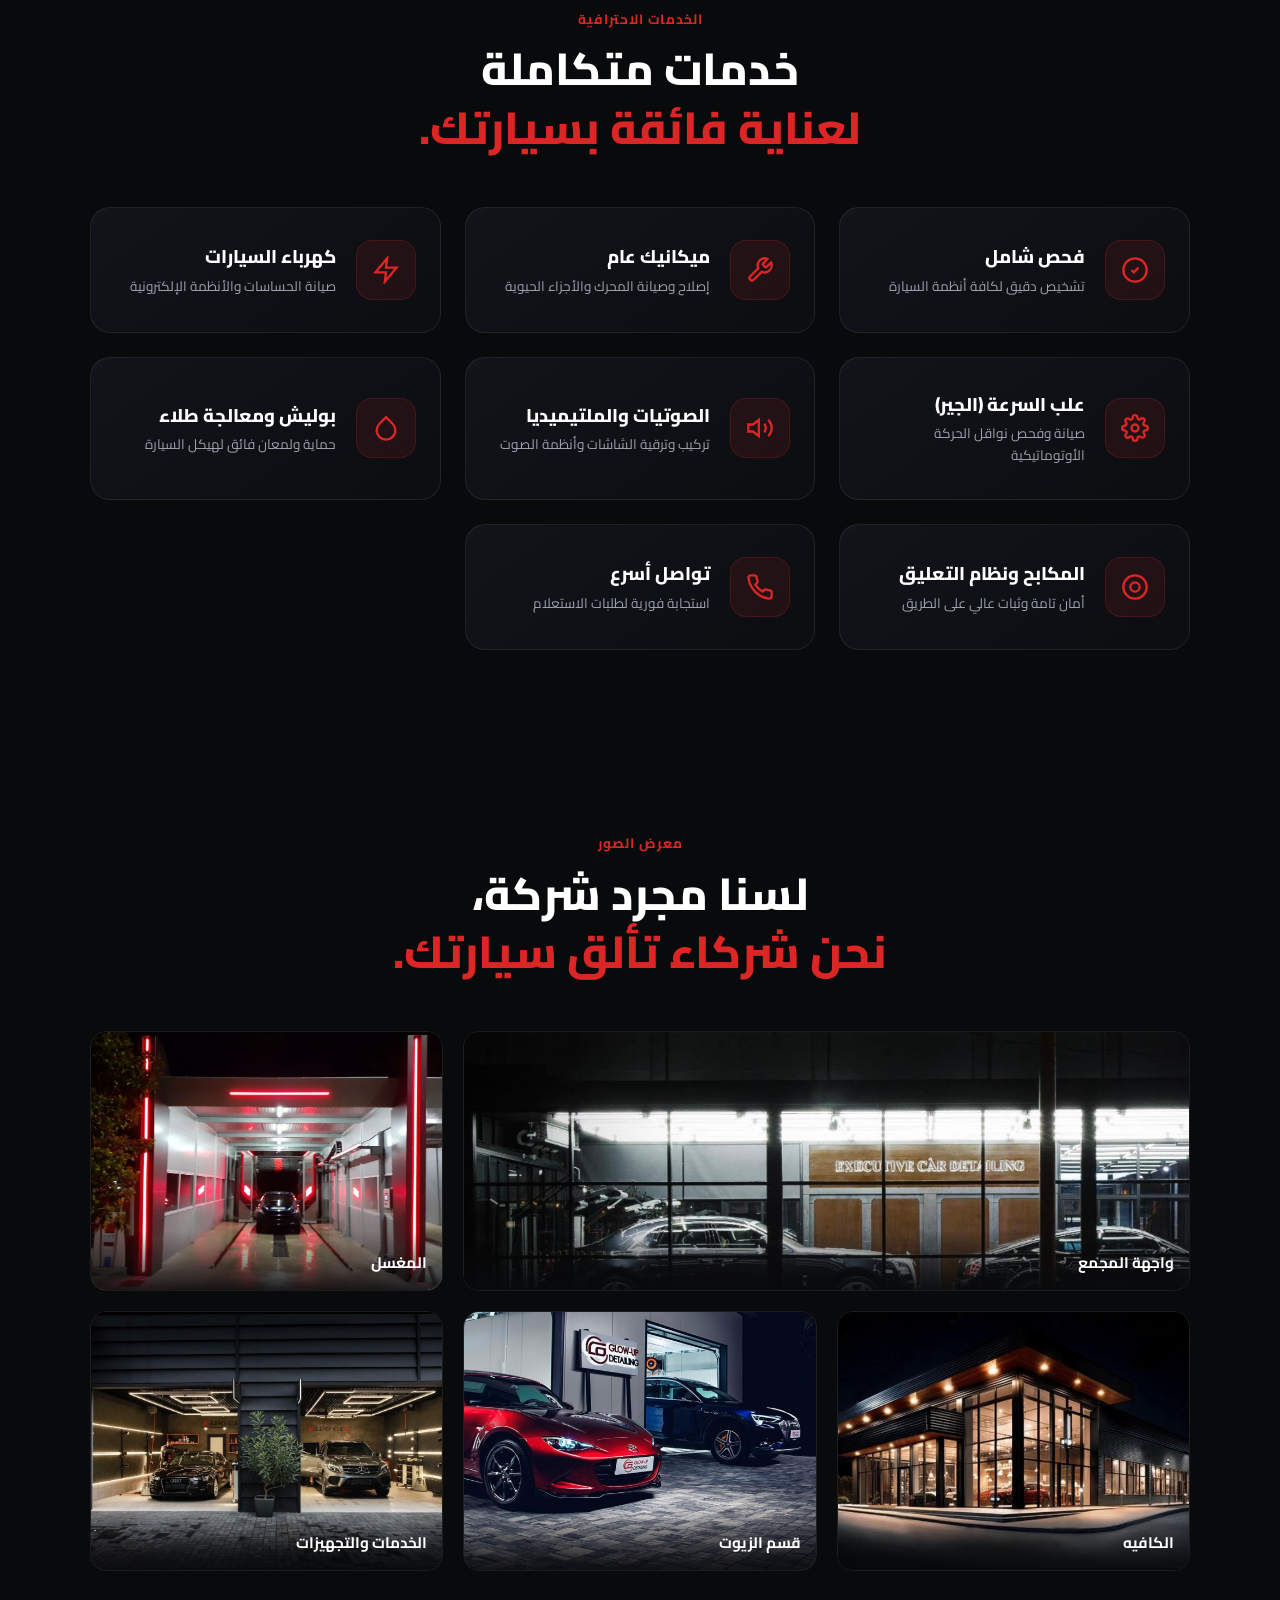
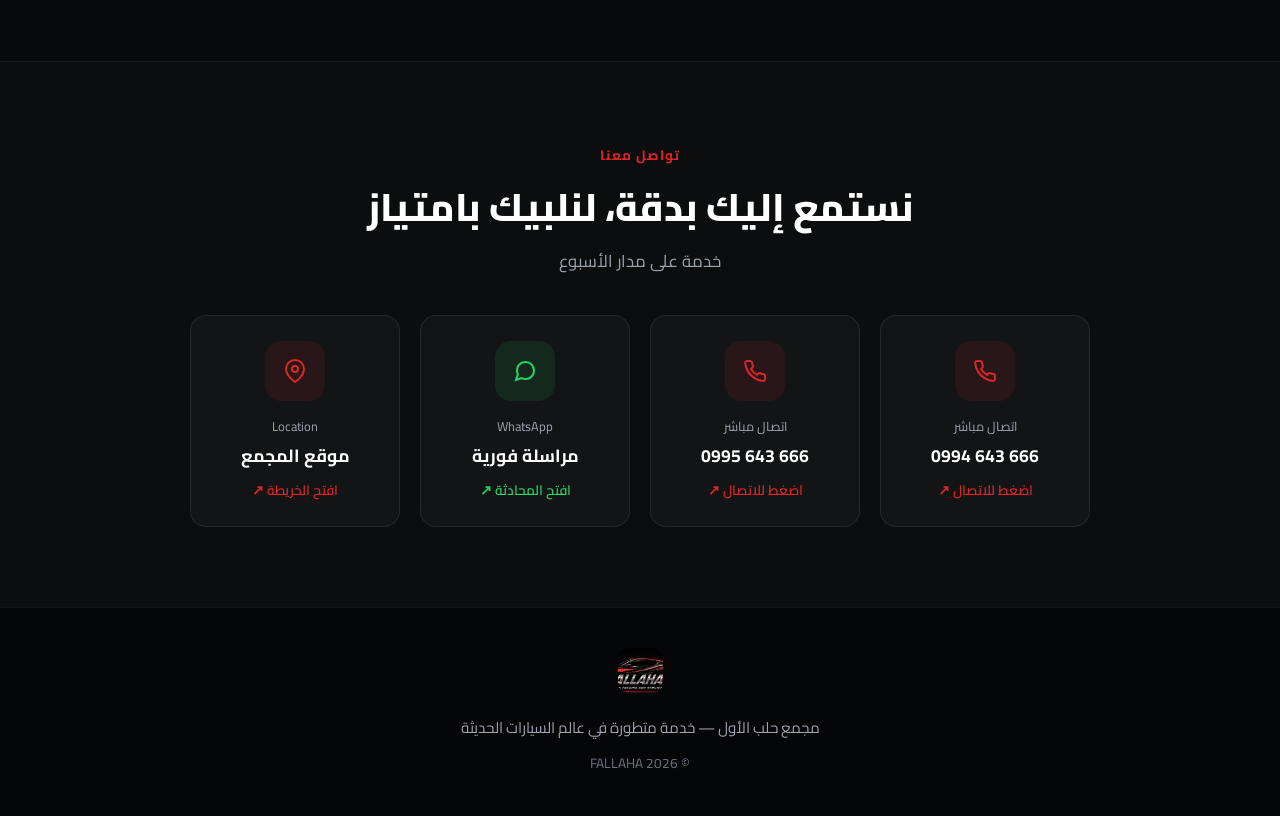
==== commit c84d51dc: "Update index.html" ====
--- a/index.html
+++ b/index.html
@@ -15,7 +15,7 @@
   <style>
     /* ========================= */
     /*      RESET & BASE CSS     */
-    /* =========================  */
+    /* ========================= */
     *, *::before, *::after {
       box-sizing: border-box;
       margin: 0;
@@ -84,23 +84,6 @@
 
     .nav a:hover {
       color: #dc2626;
-    }
-
-    .menu-btn {
-      display: none;
-      background: none;
-      border: none;
-      cursor: pointer;
-      flex-direction: column;
-      gap: 5px;
-    }
-
-    .menu-btn span {
-      display: block;
-      width: 25px;
-      height: 2px;
-      background: #fff;
-      transition: 0.3s;
     }
 
     /* ========================= */
@@ -154,15 +137,15 @@
     }
 
     .hero-logo img {
-      width: 70px;
-      height: 70px;
-      border-radius: 14px;
+      width: 90px;
+      height: 90px;
+      border-radius: 18px;
       margin-bottom: 15px;
       box-shadow: 0 4px 20px rgba(0,0,0,0.5);
+      object-fit: cover;
     }
 
     .main-title {
-      font-size.rem: 3rem;
       font-size: clamp(2.2rem, 5vw, 3.8rem);
       font-weight: 900;
       margin-bottom: 15px;
@@ -420,55 +403,86 @@
     }
 
     /* ========================= */
-    /*         SERVICES          */
+    /*   SERVICES (NEW DESIGN)   */
     /* ========================= */
     .services-grid {
       display: grid;
-      grid-template-columns: repeat(auto-fit, minmax(220px, 1fr));
+      grid-template-columns: repeat(auto-fit, minmax(260px, 1fr));
+      gap: 24px;
+    }
+
+    .service-card {
+      background: linear-gradient(145deg, rgba(20, 22, 28, 0.9) 0%, rgba(12, 14, 18, 0.95) 100%);
+      border: 1px solid rgba(255, 255, 255, 0.07);
+      padding: 32px 24px;
+      border-radius: 20px;
+      display: flex;
+      align-items: center;
       gap: 20px;
-    }
-
-    .service-card {
-      background: rgba(255, 255, 255, 0.03);
-      border: 1px solid rgba(255, 255, 255, 0.07);
-      padding: 30px 20px;
-      border-radius: 18px;
-      display: flex;
-      flex-direction: column;
-      align-items: center;
-      text-align: center;
-      transition: all 0.3s ease;
+      transition: all 0.35s cubic-bezier(0.4, 0, 0.2, 1);
+      position: relative;
+      overflow: hidden;
+    }
+
+    .service-card::before {
+      content: '';
+      position: absolute;
+      top: 0;
+      right: 0;
+      width: 4px;
+      height: 100%;
+      background: #dc2626;
+      opacity: 0;
+      transition: opacity 0.3s ease;
     }
 
     .service-card:hover {
-      background: rgba(220, 38, 38, 0.05);
-      border-color: rgba(220, 38, 38, 0.3);
-      transform: translateY(-5px);
+      background: linear-gradient(145deg, rgba(30, 33, 42, 0.95) 0%, rgba(16, 18, 24, 0.98) 100%);
+      border-color: rgba(220, 38, 38, 0.4);
+      transform: translateY(-6px);
+      box-shadow: 0 12px 30px rgba(0, 0, 0, 0.4);
+    }
+
+    .service-card:hover::before {
+      opacity: 1;
     }
 
     .card-icon {
-      width: 64px;
-      height: 64px;
-      background: rgba(220, 38, 38, 0.12);
+      flex-shrink: 0;
+      width: 60px;
+      height: 60px;
+      background: rgba(220, 38, 38, 0.1);
       border-radius: 16px;
       display: flex;
       align-items: center;
       justify-content: center;
-      margin-bottom: 14px;
       color: #dc2626;
       transition: all 0.3s ease;
+      border: 1px solid rgba(220, 38, 38, 0.2);
     }
 
     .service-card:hover .card-icon {
       background: #dc2626;
       color: #fff;
-      transform: translateY(-4px);
-    }
-
-    .service-card span {
-      font-size: 1.05rem;
-      font-weight: 700;
-      color: #fff;
+      transform: scale(1.08) rotate(5deg);
+      box-shadow: 0 6px 20px rgba(220, 38, 38, 0.4);
+    }
+
+    .service-info {
+      display: flex;
+      flex-direction: column;
+    }
+
+    .service-info span:first-child {
+      font-size: 1.15rem;
+      font-weight: 800;
+      color: #fff;
+      margin-bottom: 4px;
+    }
+
+    .service-info span.desc {
+      font-size: 0.85rem;
+      color: #9ca3af;
     }
 
     /* ========================= */
@@ -579,6 +593,7 @@
       background: rgba(220, 38, 38, 0.1);
       color: #dc2626;
       margin-bottom: 15px;
+      border: none;
     }
 
     .contact-card.accent .card-icon {
@@ -622,6 +637,7 @@
       height: 45px;
       border-radius: 10px;
       margin-bottom: 15px;
+      object-fit: cover;
     }
 
     footer p {
@@ -678,13 +694,6 @@
     <a href="#home" class="brand" aria-label="FALLAHA">
       <img src="images/logo.jpeg" alt="FALLAHA">
     </a>
-
-    <button class="menu-btn" aria-label="فتح القائمة" aria-expanded="false">
-      <span></span>
-      <span></span>
-      <span></span>
-    </button>
-
     <nav class="nav">
       <a href="#home">الرئيسية</a>
       <a href="#zones">الأقسام</a>
@@ -815,6 +824,18 @@
         <i>•</i>
         <span>FALLAHA</span>
         <i>•</i>
+        <span>FALLAHA</span>
+        <i>•</i>
+        <span>مجمع حلب الأول</span>
+        <i>•</i>
+        <span>CAR CARE</span>
+        <i>•</i>
+        <span>CAFE</span>
+        <i>•</i>
+        <span>OIL SERVICE</span>
+        <i>•</i>
+        <span>FALLAHA</span>
+        <i>•</i>
       </div>
     </section>
 
@@ -822,61 +843,96 @@
     <!--         SERVICES          -->
     <!-- ========================= -->
     <section class="section" id="services">
+      <div class="section-head">
+        <div>
+          <span class="section-kicker">الخدمات الاحترافية</span>
+          <h2>
+            خدمات متكاملة
+            <br>
+            <em>لعناية فائقة بسيارتك.</em>
+          </h2>
+        </div>
+      </div>
+
       <div class="services-grid">
         <article class="service-card">
           <div class="card-icon">
-            <svg width="36" height="36" viewBox="0 0 24 24" fill="none" stroke="currentColor" stroke-width="2"><path d="M9 12l2 2 4-4"/><circle cx="12" cy="12" r="10"/></svg>
-          </div>
-          <span>فحص</span>
+            <svg width="28" height="28" viewBox="0 0 24 24" fill="none" stroke="currentColor" stroke-width="2"><path d="M9 12l2 2 4-4"/><circle cx="12" cy="12" r="10"/></svg>
+          </div>
+          <div class="service-info">
+            <span>فحص شامل</span>
+            <span class="desc">تشخيص دقيق لكافة أنظمة السيارة</span>
+          </div>
         </article>
         
         <article class="service-card">
           <div class="card-icon">
-            <svg width="36" height="36" viewBox="0 0 24 24" fill="none" stroke="currentColor" stroke-width="2"><path d="M14.7 6.3a1 1 0 0 0 0 1.4l1.6 1.6a1 1 0 0 0 1.4 0l3.77-3.77a6 6 0 0 1-7.94 7.94l-6.91 6.91a2.12 2.12 0 0 1-3-3l6.91-6.91a6 6 0 0 1 7.94-7.94l-3.76 3.76z"/></svg>
-          </div>
-          <span>ميكانيك</span>
+            <svg width="28" height="28" viewBox="0 0 24 24" fill="none" stroke="currentColor" stroke-width="2"><path d="M14.7 6.3a1 1 0 0 0 0 1.4l1.6 1.6a1 1 0 0 0 1.4 0l3.77-3.77a6 6 0 0 1-7.94 7.94l-6.91 6.91a2.12 2.12 0 0 1-3-3l6.91-6.91a6 6 0 0 1 7.94-7.94l-3.76 3.76z"/></svg>
+          </div>
+          <div class="service-info">
+            <span>ميكانيك عام</span>
+            <span class="desc">إصلاح وصيانة المحرك والأجزاء الحيوية</span>
+          </div>
         </article>
 
         <article class="service-card">
           <div class="card-icon">
-            <svg width="36" height="36" viewBox="0 0 24 24" fill="none" stroke="currentColor" stroke-width="2"><polygon points="13 2 3 14 12 14 11 22 21 10 12 10 13 2"/></svg>
-          </div>
-          <span>كهرباء</span>
+            <svg width="28" height="28" viewBox="0 0 24 24" fill="none" stroke="currentColor" stroke-width="2"><polygon points="13 2 3 14 12 14 11 22 21 10 12 10 13 2"/></svg>
+          </div>
+          <div class="service-info">
+            <span>كهرباء السيارات</span>
+            <span class="desc">صيانة الحساسات والأنظمة الإلكترونية</span>
+          </div>
         </article>
 
         <article class="service-card">
           <div class="card-icon">
-            <svg width="36" height="36" viewBox="0 0 24 24" fill="none" stroke="currentColor" stroke-width="2"><circle cx="12" cy="12" r="3"/><path d="M19.4 15a1.65 1.65 0 0 0 .33 1.82l.06.06a2 2 0 0 1 0 2.83 2 2 0 0 1-2.83 0l-.06-.06a1.65 1.65 0 0 0-1.82-.33 1.65 1.65 0 0 0-1 1.51V21a2 2 0 0 1-2 2 2 2 0 0 1-2-2v-.09A1.65 1.65 0 0 0 9 19.4a1.65 1.65 0 0 0-1.82.33l-.06.06a2 2 0 0 1-2.83 0 2 2 0 0 1 0-2.83l.06-.06a1.65 1.65 0 0 0 .33-1.82 1.65 1.65 0 0 0-1.51-1H3a2 2 0 0 1-2-2 2 2 0 0 1 2-2h.09A1.65 1.65 0 0 0 4.6 9a1.65 1.65 0 0 0-.33-1.82l-.06-.06a2 2 0 0 1 0-2.83 2 2 0 0 1 2.83 0l.06.06a1.65 1.65 0 0 0 1.82.33H9a1.65 1.65 0 0 0 1-1.51V3a2 2 0 0 1 2-2 2 2 0 0 1 2 2v.09a1.65 1.65 0 0 0 1 1.51 1.65 1.65 0 0 0 1.82-.33l.06-.06a2 2 0 0 1 2.83 0 2 2 0 0 1 0 2.83l-.06.06a1.65 1.65 0 0 0-.33 1.82V9a1.65 1.65 0 0 0 1.51 1H21a2 2 0 0 1 2 2 2 2 0 0 1-2 2h-.09a1.65 1.65 0 0 0-1.51 1z"/></svg>
-          </div>
-          <span>علب سرعة</span>
+            <svg width="28" height="28" viewBox="0 0 24 24" fill="none" stroke="currentColor" stroke-width="2"><circle cx="12" cy="12" r="3"/><path d="M19.4 15a1.65 1.65 0 0 0 .33 1.82l.06.06a2 2 0 0 1 0 2.83 2 2 0 0 1-2.83 0l-.06-.06a1.65 1.65 0 0 0-1.82-.33 1.65 1.65 0 0 0-1 1.51V21a2 2 0 0 1-2 2 2 2 0 0 1-2-2v-.09A1.65 1.65 0 0 0 9 19.4a1.65 1.65 0 0 0-1.82.33l-.06.06a2 2 0 0 1-2.83 0 2 2 0 0 1 0-2.83l.06-.06a1.65 1.65 0 0 0 .33-1.82 1.65 1.65 0 0 0-1.51-1H3a2 2 0 0 1-2-2 2 2 0 0 1 2-2h.09A1.65 1.65 0 0 0 4.6 9a1.65 1.65 0 0 0-.33-1.82l-.06-.06a2 2 0 0 1 0-2.83 2 2 0 0 1 2.83 0l.06.06a1.65 1.65 0 0 0 1.82.33H9a1.65 1.65 0 0 0 1-1.51V3a2 2 0 0 1 2-2 2 2 0 0 1 2 2v.09a1.65 1.65 0 0 0 1 1.51 1.65 1.65 0 0 0 1.82-.33l.06-.06a2 2 0 0 1 2.83 0 2 2 0 0 1 0 2.83l-.06.06a1.65 1.65 0 0 0-.33 1.82V9a1.65 1.65 0 0 0 1.51 1H21a2 2 0 0 1 2 2 2 2 0 0 1-2 2h-.09a1.65 1.65 0 0 0-1.51 1z"/></svg>
+          </div>
+          <div class="service-info">
+            <span>علب السرعة (الجير)</span>
+            <span class="desc">صيانة وفحص نواقل الحركة الأوتوماتيكية</span>
+          </div>
         </article>
 
         <article class="service-card">
           <div class="card-icon">
-            <svg width="36" height="36" viewBox="0 0 24 24" fill="none" stroke="currentColor" stroke-width="2"><polygon points="11 5 6 9 2 9 2 15 6 15 11 19 11 5"/><path d="M19.07 4.93a10 10 0 0 1 0 14.14M15.54 8.46a5 5 0 0 1 0 7.07"/></svg>
-          </div>
-          <span>صوتيات</span>
+            <svg width="28" height="28" viewBox="0 0 24 24" fill="none" stroke="currentColor" stroke-width="2"><polygon points="11 5 6 9 2 9 2 15 6 15 11 19 11 5"/><path d="M19.07 4.93a10 10 0 0 1 0 14.14M15.54 8.46a5 5 0 0 1 0 7.07"/></svg>
+          </div>
+          <div class="service-info">
+            <span>الصوتيات والملتيميديا</span>
+            <span class="desc">تركيب وترقية الشاشات وأنظمة الصوت</span>
+          </div>
         </article>
 
         <article class="service-card">
           <div class="card-icon">
-            <svg width="36" height="36" viewBox="0 0 24 24" fill="none" stroke="currentColor" stroke-width="2"><path d="M12 2.69l5.66 5.66a8 8 0 1 1-11.31 0z"/></svg>
-          </div>
-          <span>بوليش ومعالجة طلاء</span>
+            <svg width="28" height="28" viewBox="0 0 24 24" fill="none" stroke="currentColor" stroke-width="2"><path d="M12 2.69l5.66 5.66a8 8 0 1 1-11.31 0z"/></svg>
+          </div>
+          <div class="service-info">
+            <span>بوليش ومعالجة طلاء</span>
+            <span class="desc">حماية ولمعان فائق لهيكل السيارة</span>
+          </div>
         </article>
 
         <article class="service-card">
           <div class="card-icon">
-            <svg width="36" height="36" viewBox="0 0 24 24" fill="none" stroke="currentColor" stroke-width="2"><circle cx="12" cy="12" r="10"/><circle cx="12" cy="12" r="4"/></svg>
-          </div>
-          <span>مكابح ونظام التعليق</span>
+            <svg width="28" height="28" viewBox="0 0 24 24" fill="none" stroke="currentColor" stroke-width="2"><circle cx="12" cy="12" r="10"/><circle cx="12" cy="12" r="4"/></svg>
+          </div>
+          <div class="service-info">
+            <span>المكابح ونظام التعليق</span>
+            <span class="desc">أمان تامة وثبات عالي على الطريق</span>
+          </div>
         </article>
 
-        <article class="service-card hot">
+        <article class="service-card">
           <div class="card-icon">
-            <svg width="36" height="36" viewBox="0 0 24 24" fill="none" stroke="currentColor" stroke-width="2"><path d="M22 16.92v3a2 2 0 0 1-2.18 2 19.79 19.79 0 0 1-8.63-3.07 19.5 19.5 0 0 1-6-6 19.79 19.79 0 0 1-3.07-8.67A2 2 0 0 1 4.11 2h3a2 2 0 0 1 2 1.72 12.84 12.84 0 0 0 .7 2.81 2 2 0 0 1-.45 2.11L8.09 9.91a16 16 0 0 0 6 6l1.27-1.27a2 2 0 0 1 2.11-.45 12.84 12.84 0 0 0 2.81.7A2 2 0 0 1 22 16.92z"/></svg>
-          </div>
-          <span>تواصل أسرع</span>
+            <svg width="28" height="28" viewBox="0 0 24 24" fill="none" stroke="currentColor" stroke-width="2"><path d="M22 16.92v3a2 2 0 0 1-2.18 2 19.79 19.79 0 0 1-8.63-3.07 19.5 19.5 0 0 1-6-6 19.79 19.79 0 0 1-3.07-8.67A2 2 0 0 1 4.11 2h3a2 2 0 0 1 2 1.72 12.84 12.84 0 0 0 .7 2.81 2 2 0 0 1-.45 2.11L8.09 9.91a16 16 0 0 0 6 6l1.27-1.27a2 2 0 0 1 2.11-.45 12.84 12.84 0 0 0 2.81.7A2 2 0 0 1 22 16.92z"/></svg>
+          </div>
+          <div class="service-info">
+            <span>تواصل أسرع</span>
+            <span class="desc">استجابة فورية لطلبات الاستعلام</span>
+          </div>
         </article>
       </div>
     </section>
@@ -962,7 +1018,7 @@
               <svg width="24" height="24" viewBox="0 0 24 24" fill="none" stroke="currentColor" stroke-width="2"><path d="M21 10c0 7-9 13-9 13s-9-6-9-13a9 9 0 0 1 18 0z"/><circle cx="12" cy="10" r="3"/></svg>
             </div>
             <small>Location</small>
-            <strong>موقع المجمع</strong>
+            <strong style="color:#fff;">موقع المجمع</strong>
             <span>افتح الخريطة ↗</span>
           </a>
         </div>
@@ -988,7 +1044,6 @@
   </a>
 
   <script>
-    // تحديث سنة التذييل تلقائياً
     document.getElementById('year').textContent = new Date().getFullYear();
   </script>
 </body>
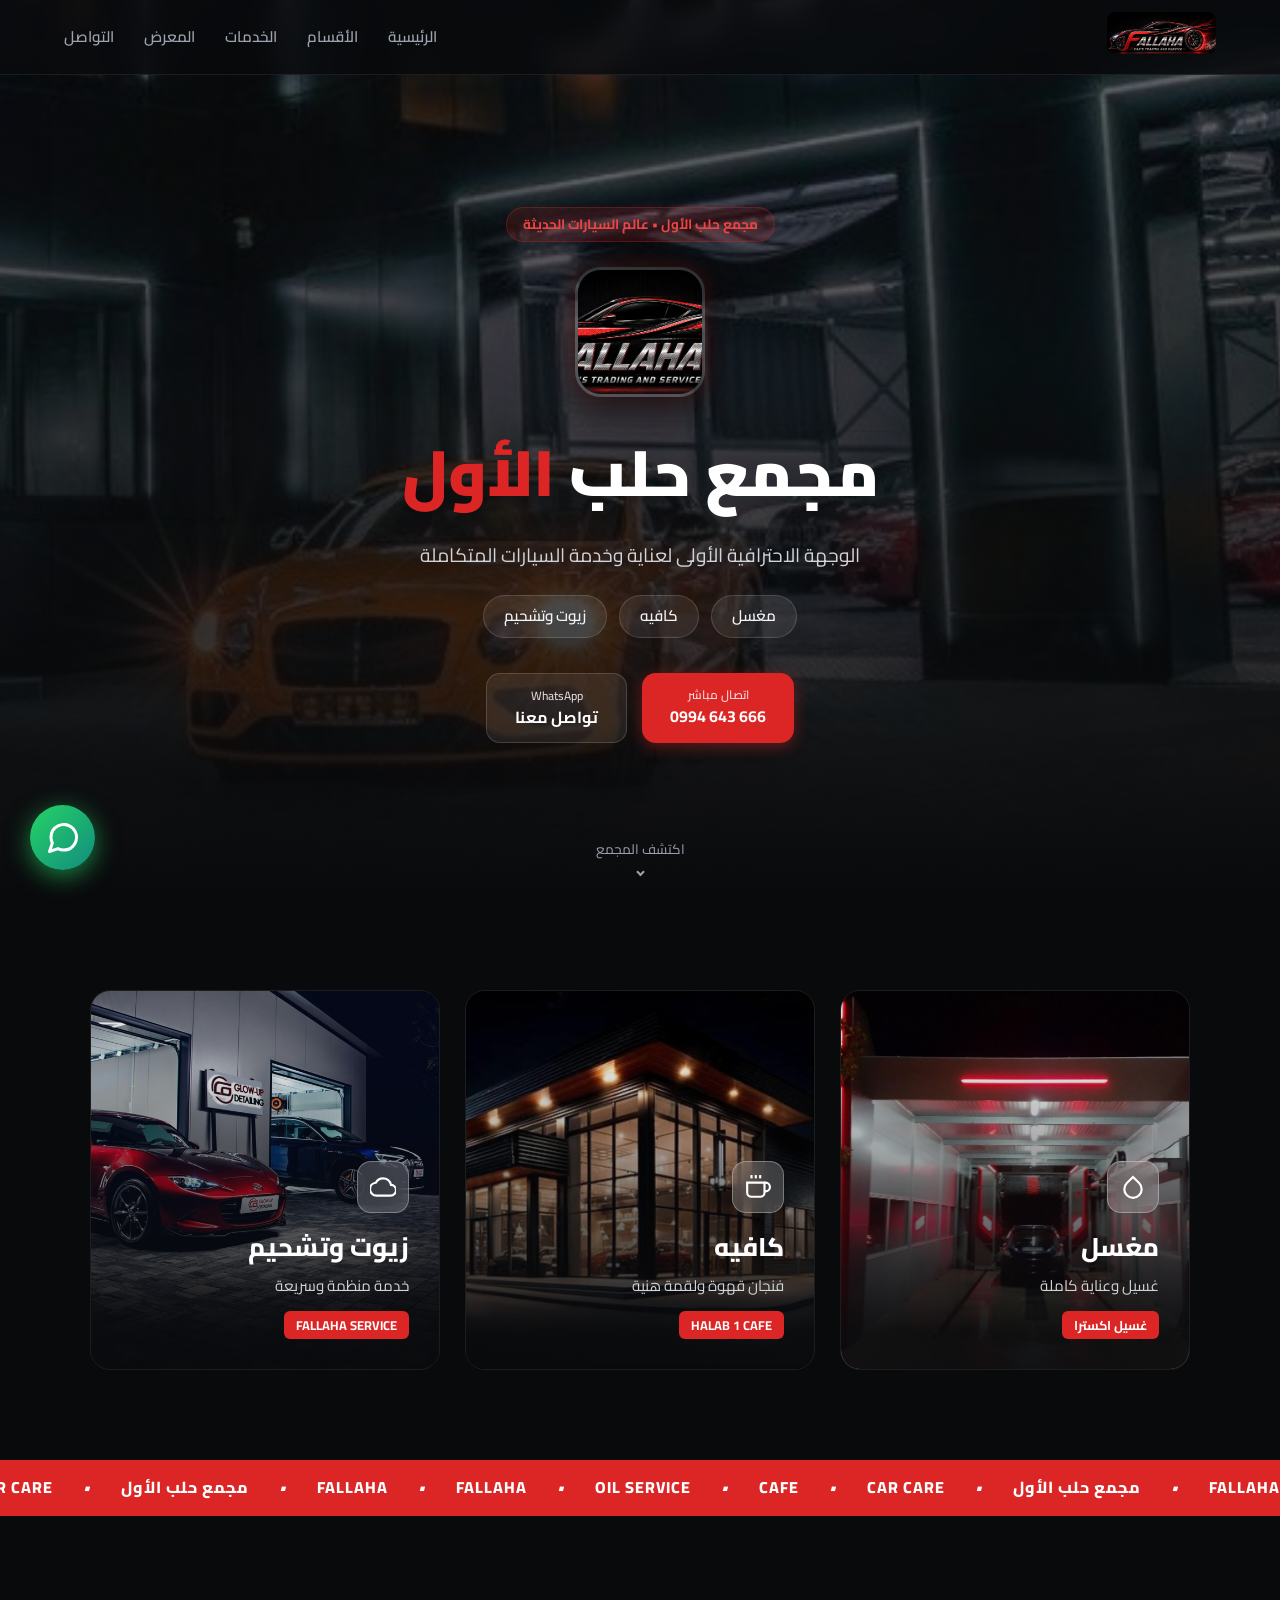
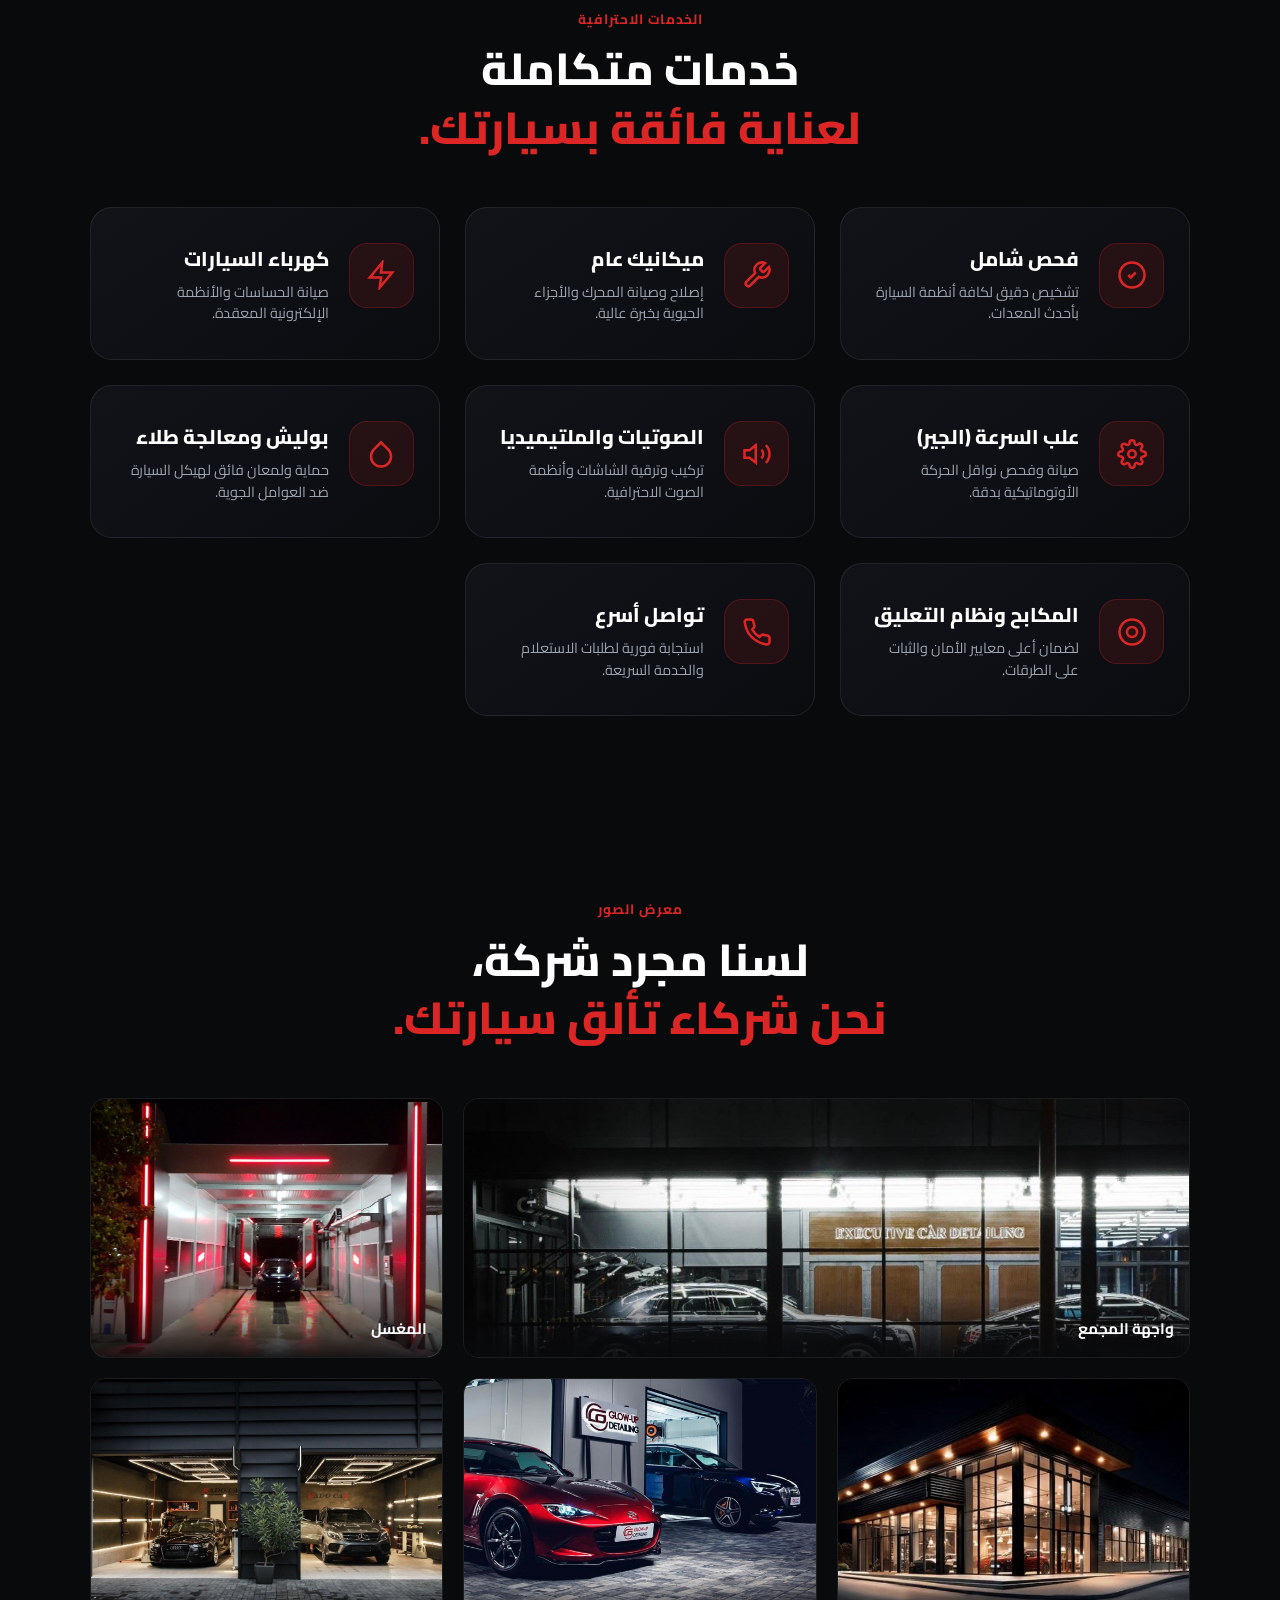
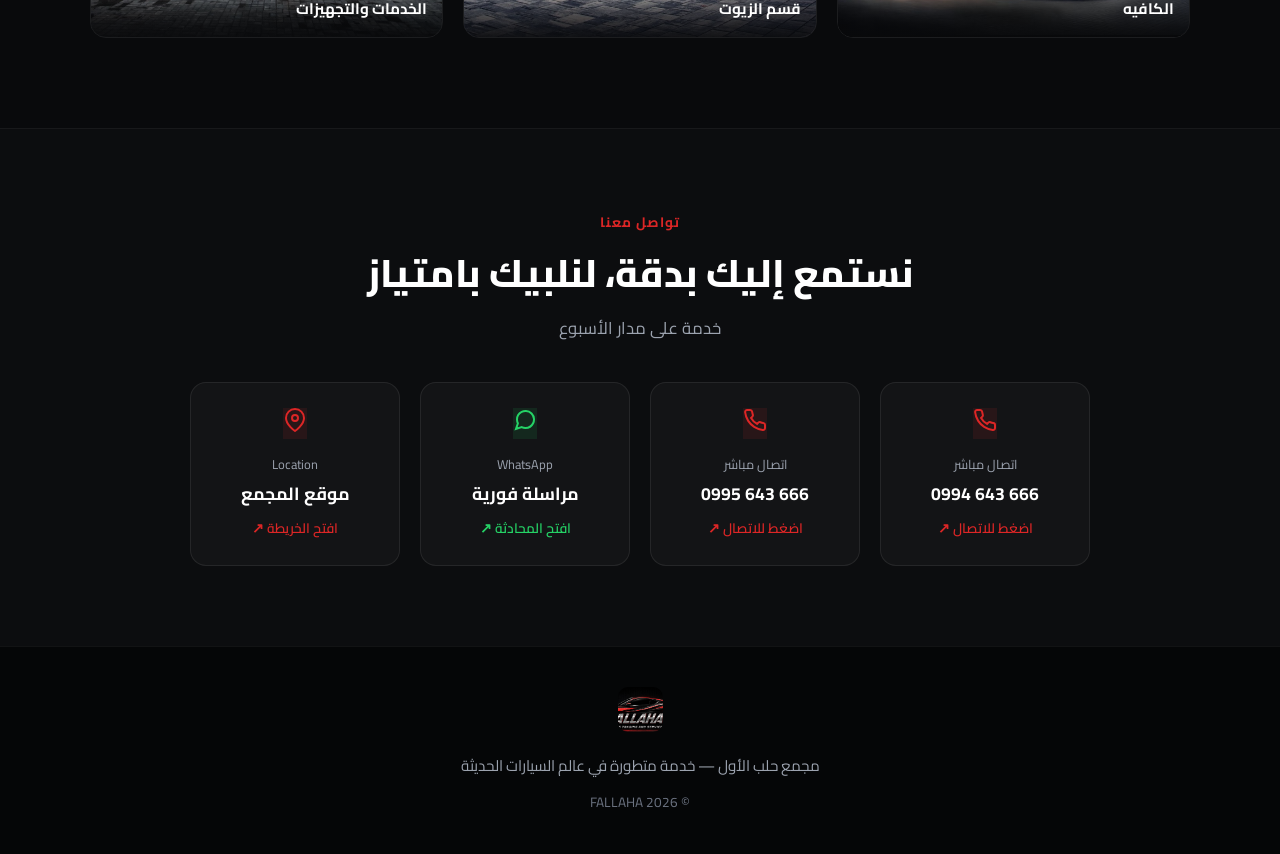
==== commit 7d52f65d: "Update index.html" ====
--- a/index.html
+++ b/index.html
@@ -92,7 +92,7 @@
     .hero {
       position: relative;
       height: 100vh;
-      min-height: 650px;
+      min-height: 700px;
       display: flex;
       align-items: center;
       justify-content: center;
@@ -115,13 +115,13 @@
     .hero-overlay {
       position: absolute;
       inset: 0;
-      background: linear-gradient(180deg, rgba(9,10,12,0.6) 0%, rgba(9,10,12,0.85) 80%, #090a0c 100%);
+      background: linear-gradient(180deg, rgba(9,10,12,0.5) 0%, rgba(9,10,12,0.85) 80%, #090a0c 100%);
       z-index: -1;
     }
 
     .hero-content {
-      max-width: 800px;
-      margin-top: 40px;
+      max-width: 850px;
+      margin-top: 50px;
     }
 
     .eyebrow {
@@ -132,21 +132,33 @@
       border-radius: 50px;
       font-size: 0.85rem;
       font-weight: 700;
-      margin-bottom: 20px;
+      margin-bottom: 25px;
       border: 1px solid rgba(220, 38, 38, 0.3);
     }
 
-    .hero-logo img {
-      width: 90px;
-      height: 90px;
-      border-radius: 18px;
-      margin-bottom: 15px;
-      box-shadow: 0 4px 20px rgba(0,0,0,0.5);
+    /* اللوغو الرئيسي بحجم كبير وبارز ومريح للعين */
+    .hero-logo-wrapper {
+      margin-bottom: 25px;
+      display: flex;
+      justify-content: center;
+    }
+
+    .hero-logo-wrapper img {
+      width: 130px;
+      height: 130px;
+      border-radius: 26px;
       object-fit: cover;
+      box-shadow: 0 10px 35px rgba(0, 0, 0, 0.7), 0 0 20px rgba(220, 38, 38, 0.3);
+      border: 3px solid rgba(255, 255, 255, 0.15);
+      transition: transform 0.4s ease;
+    }
+
+    .hero-logo-wrapper img:hover {
+      transform: scale(1.05);
     }
 
     .main-title {
-      font-size: clamp(2.2rem, 5vw, 3.8rem);
+      font-size: clamp(2.5rem, 5vw, 4rem);
       font-weight: 900;
       margin-bottom: 15px;
       color: #fff;
@@ -157,7 +169,7 @@
     }
 
     .tagline {
-      font-size: 1.15rem;
+      font-size: 1.2rem;
       color: #d1d5db;
       margin-bottom: 25px;
     }
@@ -171,11 +183,11 @@
     }
 
     .hero-pills span {
-      background: rgba(255, 255, 255, 0.06);
-      border: 1px solid rgba(255, 255, 255, 0.12);
-      padding: 6px 18px;
+      background: rgba(255, 255, 255, 0.08);
+      border: 1px solid rgba(255, 255, 255, 0.15);
+      padding: 8px 20px;
       border-radius: 30px;
-      font-size: 0.9rem;
+      font-size: 0.95rem;
       font-weight: 600;
     }
 
@@ -403,69 +415,69 @@
     }
 
     /* ========================= */
-    /*   SERVICES (NEW DESIGN)   */
+    /*   SERVICES (PROFESSIONAL) */
     /* ========================= */
     .services-grid {
       display: grid;
-      grid-template-columns: repeat(auto-fit, minmax(260px, 1fr));
-      gap: 24px;
+      grid-template-columns: repeat(auto-fit, minmax(280px, 1fr));
+      gap: 25px;
     }
 
     .service-card {
-      background: linear-gradient(145deg, rgba(20, 22, 28, 0.9) 0%, rgba(12, 14, 18, 0.95) 100%);
-      border: 1px solid rgba(255, 255, 255, 0.07);
-      padding: 32px 24px;
-      border-radius: 20px;
-      display: flex;
-      align-items: center;
+      background: linear-gradient(145deg, rgba(18, 20, 26, 0.95) 0%, rgba(10, 12, 16, 0.98) 100%);
+      border: 1px solid rgba(255, 255, 255, 0.08);
+      padding: 35px 25px;
+      border-radius: 22px;
+      display: flex;
+      align-items: flex-start;
       gap: 20px;
-      transition: all 0.35s cubic-bezier(0.4, 0, 0.2, 1);
+      transition: all 0.4s cubic-bezier(0.4, 0, 0.2, 1);
       position: relative;
       overflow: hidden;
     }
 
-    .service-card::before {
+    .service-card::after {
       content: '';
       position: absolute;
-      top: 0;
+      bottom: 0;
+      left: 0;
       right: 0;
-      width: 4px;
-      height: 100%;
-      background: #dc2626;
+      height: 3px;
+      background: linear-gradient(90deg, transparent, #dc2626, transparent);
       opacity: 0;
       transition: opacity 0.3s ease;
     }
 
     .service-card:hover {
-      background: linear-gradient(145deg, rgba(30, 33, 42, 0.95) 0%, rgba(16, 18, 24, 0.98) 100%);
-      border-color: rgba(220, 38, 38, 0.4);
+      background: linear-gradient(145deg, rgba(28, 31, 40, 0.98) 0%, rgba(14, 16, 22, 100));
+      border-color: rgba(220, 38, 38, 0.5);
       transform: translateY(-6px);
-      box-shadow: 0 12px 30px rgba(0, 0, 0, 0.4);
-    }
-
-    .service-card:hover::before {
+      box-shadow: 0 15px 35px rgba(0, 0, 0, 0.5);
+    }
+
+    .service-card:hover::after {
       opacity: 1;
     }
 
-    .card-icon {
+    .service-card .card-icon {
       flex-shrink: 0;
-      width: 60px;
-      height: 60px;
-      background: rgba(220, 38, 38, 0.1);
-      border-radius: 16px;
+      width: 65px;
+      height: 65px;
+      background: rgba(220, 38, 38, 0.12);
+      border-radius: 18px;
       display: flex;
       align-items: center;
       justify-content: center;
       color: #dc2626;
-      transition: all 0.3s ease;
-      border: 1px solid rgba(220, 38, 38, 0.2);
+      transition: all 0.35s ease;
+      border: 1px solid rgba(220, 38, 38, 0.25);
     }
 
     .service-card:hover .card-icon {
       background: #dc2626;
       color: #fff;
-      transform: scale(1.08) rotate(5deg);
-      box-shadow: 0 6px 20px rgba(220, 38, 38, 0.4);
+      transform: scale(1.1);
+      box-shadow: 0 8px 25px rgba(220, 38, 38, 0.5);
     }
 
     .service-info {
@@ -473,16 +485,17 @@
       flex-direction: column;
     }
 
-    .service-info span:first-child {
-      font-size: 1.15rem;
+    .service-info h3 {
+      font-size: 1.25rem;
       font-weight: 800;
       color: #fff;
-      margin-bottom: 4px;
-    }
-
-    .service-info span.desc {
-      font-size: 0.85rem;
+      margin-bottom: 6px;
+    }
+
+    .service-info p {
+      font-size: 0.9rem;
       color: #9ca3af;
+      line-height: 1.5;
     }
 
     /* ========================= */
@@ -719,7 +732,8 @@
           مجمع حلب الأول • عالم السيارات الحديثة
         </span>
 
-        <div class="hero-logo">
+        <!-- اللوغو البارز والكبير في رأس الصفحة -->
+        <div class="hero-logo-wrapper">
           <img src="images/logo.jpeg" alt="FALLAHA Car's Trading and Service">
         </div>
 
@@ -857,81 +871,81 @@
       <div class="services-grid">
         <article class="service-card">
           <div class="card-icon">
-            <svg width="28" height="28" viewBox="0 0 24 24" fill="none" stroke="currentColor" stroke-width="2"><path d="M9 12l2 2 4-4"/><circle cx="12" cy="12" r="10"/></svg>
+            <svg width="30" height="30" viewBox="0 0 24 24" fill="none" stroke="currentColor" stroke-width="2"><path d="M9 12l2 2 4-4"/><circle cx="12" cy="12" r="10"/></svg>
           </div>
           <div class="service-info">
-            <span>فحص شامل</span>
-            <span class="desc">تشخيص دقيق لكافة أنظمة السيارة</span>
+            <h3>فحص شامل</h3>
+            <p>تشخيص دقيق لكافة أنظمة السيارة بأحدث المعدات.</p>
           </div>
         </article>
         
         <article class="service-card">
           <div class="card-icon">
-            <svg width="28" height="28" viewBox="0 0 24 24" fill="none" stroke="currentColor" stroke-width="2"><path d="M14.7 6.3a1 1 0 0 0 0 1.4l1.6 1.6a1 1 0 0 0 1.4 0l3.77-3.77a6 6 0 0 1-7.94 7.94l-6.91 6.91a2.12 2.12 0 0 1-3-3l6.91-6.91a6 6 0 0 1 7.94-7.94l-3.76 3.76z"/></svg>
+            <svg width="30" height="30" viewBox="0 0 24 24" fill="none" stroke="currentColor" stroke-width="2"><path d="M14.7 6.3a1 1 0 0 0 0 1.4l1.6 1.6a1 1 0 0 0 1.4 0l3.77-3.77a6 6 0 0 1-7.94 7.94l-6.91 6.91a2.12 2.12 0 0 1-3-3l6.91-6.91a6 6 0 0 1 7.94-7.94l-3.76 3.76z"/></svg>
           </div>
           <div class="service-info">
-            <span>ميكانيك عام</span>
-            <span class="desc">إصلاح وصيانة المحرك والأجزاء الحيوية</span>
+            <h3>ميكانيك عام</h3>
+            <p>إصلاح وصيانة المحرك والأجزاء الحيوية بخبرة عالية.</p>
           </div>
         </article>
 
         <article class="service-card">
           <div class="card-icon">
-            <svg width="28" height="28" viewBox="0 0 24 24" fill="none" stroke="currentColor" stroke-width="2"><polygon points="13 2 3 14 12 14 11 22 21 10 12 10 13 2"/></svg>
+            <svg width="30" height="30" viewBox="0 0 24 24" fill="none" stroke="currentColor" stroke-width="2"><polygon points="13 2 3 14 12 14 11 22 21 10 12 10 13 2"/></svg>
           </div>
           <div class="service-info">
-            <span>كهرباء السيارات</span>
-            <span class="desc">صيانة الحساسات والأنظمة الإلكترونية</span>
+            <h3>كهرباء السيارات</h3>
+            <p>صيانة الحساسات والأنظمة الإلكترونية المعقدة.</p>
           </div>
         </article>
 
         <article class="service-card">
           <div class="card-icon">
-            <svg width="28" height="28" viewBox="0 0 24 24" fill="none" stroke="currentColor" stroke-width="2"><circle cx="12" cy="12" r="3"/><path d="M19.4 15a1.65 1.65 0 0 0 .33 1.82l.06.06a2 2 0 0 1 0 2.83 2 2 0 0 1-2.83 0l-.06-.06a1.65 1.65 0 0 0-1.82-.33 1.65 1.65 0 0 0-1 1.51V21a2 2 0 0 1-2 2 2 2 0 0 1-2-2v-.09A1.65 1.65 0 0 0 9 19.4a1.65 1.65 0 0 0-1.82.33l-.06.06a2 2 0 0 1-2.83 0 2 2 0 0 1 0-2.83l.06-.06a1.65 1.65 0 0 0 .33-1.82 1.65 1.65 0 0 0-1.51-1H3a2 2 0 0 1-2-2 2 2 0 0 1 2-2h.09A1.65 1.65 0 0 0 4.6 9a1.65 1.65 0 0 0-.33-1.82l-.06-.06a2 2 0 0 1 0-2.83 2 2 0 0 1 2.83 0l.06.06a1.65 1.65 0 0 0 1.82.33H9a1.65 1.65 0 0 0 1-1.51V3a2 2 0 0 1 2-2 2 2 0 0 1 2 2v.09a1.65 1.65 0 0 0 1 1.51 1.65 1.65 0 0 0 1.82-.33l.06-.06a2 2 0 0 1 2.83 0 2 2 0 0 1 0 2.83l-.06.06a1.65 1.65 0 0 0-.33 1.82V9a1.65 1.65 0 0 0 1.51 1H21a2 2 0 0 1 2 2 2 2 0 0 1-2 2h-.09a1.65 1.65 0 0 0-1.51 1z"/></svg>
+            <svg width="30" height="30" viewBox="0 0 24 24" fill="none" stroke="currentColor" stroke-width="2"><circle cx="12" cy="12" r="3"/><path d="M19.4 15a1.65 1.65 0 0 0 .33 1.82l.06.06a2 2 0 0 1 0 2.83 2 2 0 0 1-2.83 0l-.06-.06a1.65 1.65 0 0 0-1.82-.33 1.65 1.65 0 0 0-1 1.51V21a2 2 0 0 1-2 2 2 2 0 0 1-2-2v-.09A1.65 1.65 0 0 0 9 19.4a1.65 1.65 0 0 0-1.82.33l-.06.06a2 2 0 0 1-2.83 0 2 2 0 0 1 0-2.83l.06-.06a1.65 1.65 0 0 0 .33-1.82 1.65 1.65 0 0 0-1.51-1H3a2 2 0 0 1-2-2 2 2 0 0 1 2-2h.09A1.65 1.65 0 0 0 4.6 9a1.65 1.65 0 0 0-.33-1.82l-.06-.06a2 2 0 0 1 0-2.83 2 2 0 0 1 2.83 0l.06.06a1.65 1.65 0 0 0 1.82.33H9a1.65 1.65 0 0 0 1-1.51V3a2 2 0 0 1 2-2 2 2 0 0 1 2 2v.09a1.65 1.65 0 0 0 1 1.51 1.65 1.65 0 0 0 1.82-.33l.06-.06a2 2 0 0 1 2.83 0 2 2 0 0 1 0 2.83l-.06.06a1.65 1.65 0 0 0-.33 1.82V9a1.65 1.65 0 0 0 1.51 1H21a2 2 0 0 1 2 2 2 2 0 0 1-2 2h-.09a1.65 1.65 0 0 0-1.51 1z"/></svg>
           </div>
           <div class="service-info">
-            <span>علب السرعة (الجير)</span>
-            <span class="desc">صيانة وفحص نواقل الحركة الأوتوماتيكية</span>
+            <h3>علب السرعة (الجير)</h3>
+            <p>صيانة وفحص نواقل الحركة الأوتوماتيكية بدقة.</p>
           </div>
         </article>
 
         <article class="service-card">
           <div class="card-icon">
-            <svg width="28" height="28" viewBox="0 0 24 24" fill="none" stroke="currentColor" stroke-width="2"><polygon points="11 5 6 9 2 9 2 15 6 15 11 19 11 5"/><path d="M19.07 4.93a10 10 0 0 1 0 14.14M15.54 8.46a5 5 0 0 1 0 7.07"/></svg>
+            <svg width="30" height="30" viewBox="0 0 24 24" fill="none" stroke="currentColor" stroke-width="2"><polygon points="11 5 6 9 2 9 2 15 6 15 11 19 11 5"/><path d="M19.07 4.93a10 10 0 0 1 0 14.14M15.54 8.46a5 5 0 0 1 0 7.07"/></svg>
           </div>
           <div class="service-info">
-            <span>الصوتيات والملتيميديا</span>
-            <span class="desc">تركيب وترقية الشاشات وأنظمة الصوت</span>
+            <h3>الصوتيات والملتيميديا</h3>
+            <p>تركيب وترقية الشاشات وأنظمة الصوت الاحترافية.</p>
           </div>
         </article>
 
         <article class="service-card">
           <div class="card-icon">
-            <svg width="28" height="28" viewBox="0 0 24 24" fill="none" stroke="currentColor" stroke-width="2"><path d="M12 2.69l5.66 5.66a8 8 0 1 1-11.31 0z"/></svg>
+            <svg width="30" height="30" viewBox="0 0 24 24" fill="none" stroke="currentColor" stroke-width="2"><path d="M12 2.69l5.66 5.66a8 8 0 1 1-11.31 0z"/></svg>
           </div>
           <div class="service-info">
-            <span>بوليش ومعالجة طلاء</span>
-            <span class="desc">حماية ولمعان فائق لهيكل السيارة</span>
+            <h3>بوليش ومعالجة طلاء</h3>
+            <p>حماية ولمعان فائق لهيكل السيارة ضد العوامل الجوية.</p>
           </div>
         </article>
 
         <article class="service-card">
           <div class="card-icon">
-            <svg width="28" height="28" viewBox="0 0 24 24" fill="none" stroke="currentColor" stroke-width="2"><circle cx="12" cy="12" r="10"/><circle cx="12" cy="12" r="4"/></svg>
+            <svg width="30" height="30" viewBox="0 0 24 24" fill="none" stroke="currentColor" stroke-width="2"><circle cx="12" cy="12" r="10"/><circle cx="12" cy="12" r="4"/></svg>
           </div>
           <div class="service-info">
-            <span>المكابح ونظام التعليق</span>
-            <span class="desc">أمان تامة وثبات عالي على الطريق</span>
+            <h3>المكابح ونظام التعليق</h3>
+            <p>لضمان أعلى معايير الأمان والثبات على الطرقات.</p>
           </div>
         </article>
 
         <article class="service-card">
           <div class="card-icon">
-            <svg width="28" height="28" viewBox="0 0 24 24" fill="none" stroke="currentColor" stroke-width="2"><path d="M22 16.92v3a2 2 0 0 1-2.18 2 19.79 19.79 0 0 1-8.63-3.07 19.5 19.5 0 0 1-6-6 19.79 19.79 0 0 1-3.07-8.67A2 2 0 0 1 4.11 2h3a2 2 0 0 1 2 1.72 12.84 12.84 0 0 0 .7 2.81 2 2 0 0 1-.45 2.11L8.09 9.91a16 16 0 0 0 6 6l1.27-1.27a2 2 0 0 1 2.11-.45 12.84 12.84 0 0 0 2.81.7A2 2 0 0 1 22 16.92z"/></svg>
+            <svg width="30" height="30" viewBox="0 0 24 24" fill="none" stroke="currentColor" stroke-width="2"><path d="M22 16.92v3a2 2 0 0 1-2.18 2 19.79 19.79 0 0 1-8.63-3.07 19.5 19.5 0 0 1-6-6 19.79 19.79 0 0 1-3.07-8.67A2 2 0 0 1 4.11 2h3a2 2 0 0 1 2 1.72 12.84 12.84 0 0 0 .7 2.81 2 2 0 0 1-.45 2.11L8.09 9.91a16 16 0 0 0 6 6l1.27-1.27a2 2 0 0 1 2.11-.45 12.84 12.84 0 0 0 2.81.7A2 2 0 0 1 22 16.92z"/></svg>
           </div>
           <div class="service-info">
-            <span>تواصل أسرع</span>
-            <span class="desc">استجابة فورية لطلبات الاستعلام</span>
+            <h3>تواصل أسرع</h3>
+            <p>استجابة فورية لطلبات الاستعلام والخدمة السريعة.</p>
           </div>
         </article>
       </div>
@@ -1018,7 +1032,7 @@
               <svg width="24" height="24" viewBox="0 0 24 24" fill="none" stroke="currentColor" stroke-width="2"><path d="M21 10c0 7-9 13-9 13s-9-6-9-13a9 9 0 0 1 18 0z"/><circle cx="12" cy="10" r="3"/></svg>
             </div>
             <small>Location</small>
-            <strong style="color:#fff;">موقع المجمع</strong>
+            <strong>موقع المجمع</strong>
             <span>افتح الخريطة ↗</span>
           </a>
         </div>
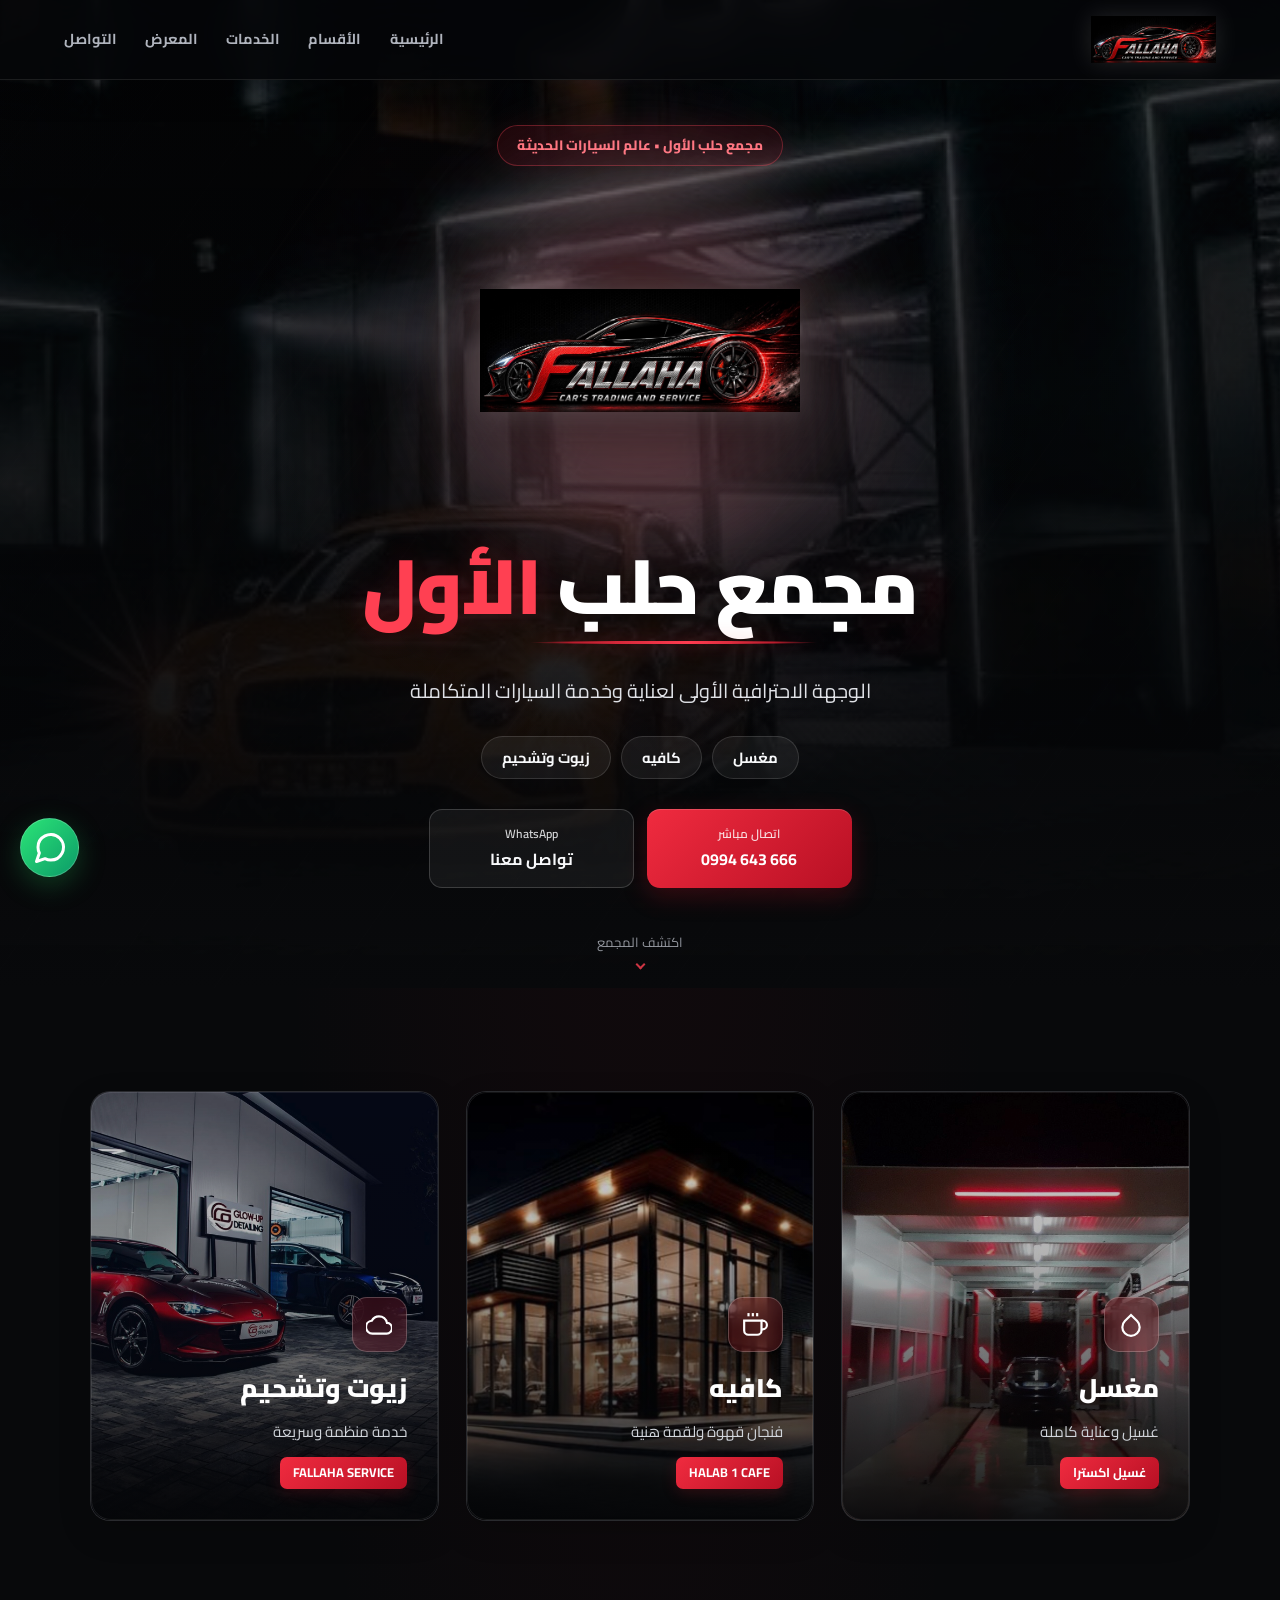
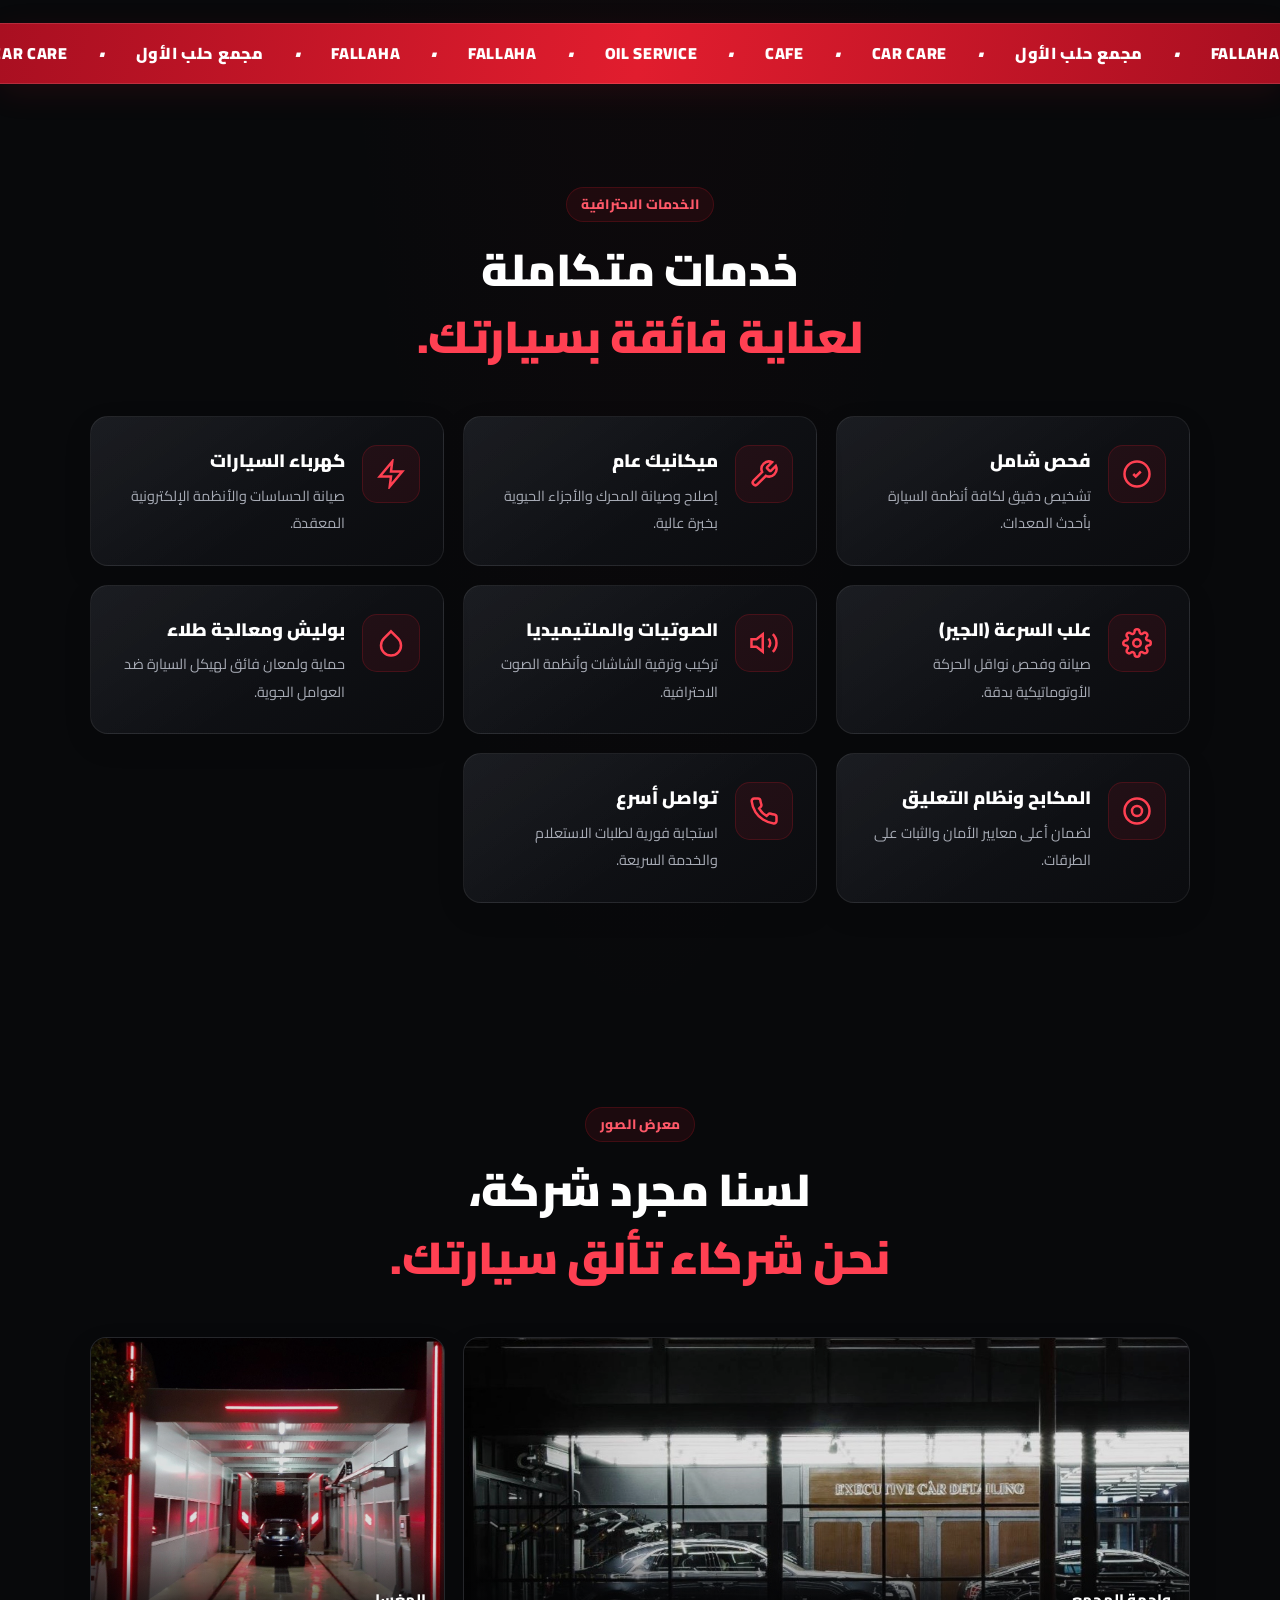
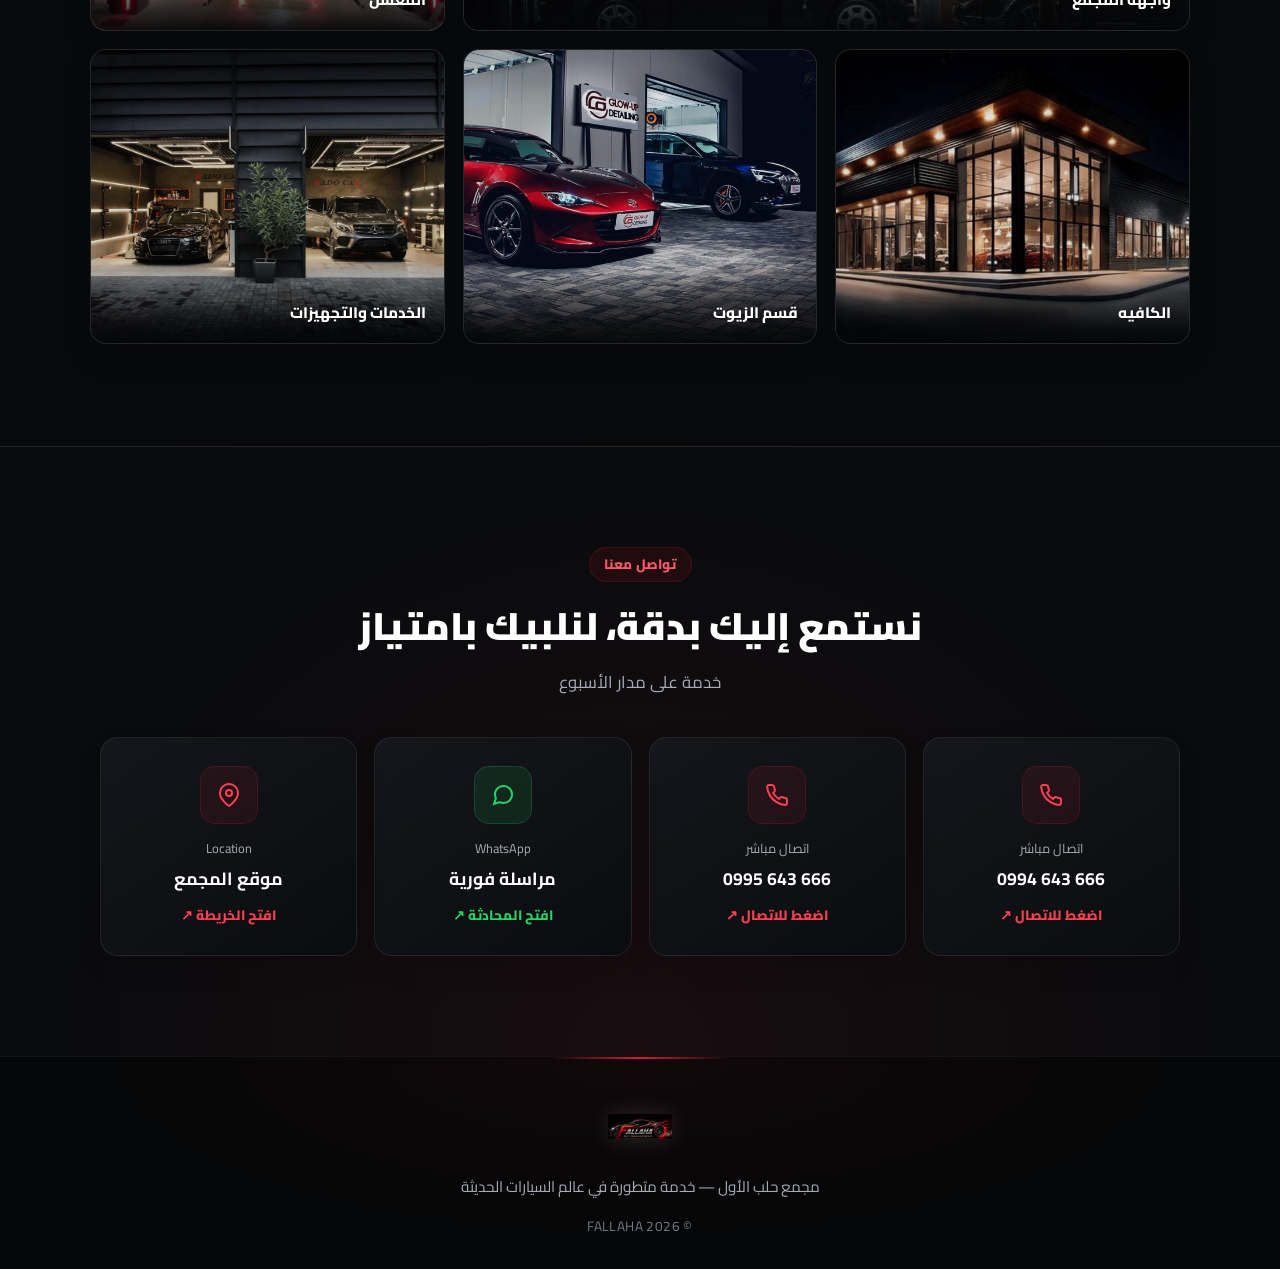
==== commit a09ef3ba: "Update index.html" ====
--- a/index.html
+++ b/index.html
@@ -1,712 +1,279 @@
 <!doctype html>
 <html lang="ar" dir="rtl">
-
 <head>
   <meta charset="utf-8">
   <meta name="viewport" content="width=device-width, initial-scale=1, viewport-fit=cover">
-  <meta name="theme-color" content="#090a0c">
+  <meta name="theme-color" content="#08090b">
   <meta name="description" content="مجمع حلب الأول - FALLAHA | خدمة متطورة في عالم السيارات الحديثة">
   <title>FALLAHA | مجمع حلب الأول</title>
-
   <link rel="preconnect" href="https://fonts.googleapis.com">
   <link rel="preconnect" href="https://fonts.gstatic.com" crossorigin>
   <link href="https://fonts.googleapis.com/css2?family=Cairo:wght@400;500;600;700;800;900&display=swap" rel="stylesheet">
-  
+
   <style>
-    /* ========================= */
-    /*      RESET & BASE CSS     */
-    /* ========================= */
-    *, *::before, *::after {
-      box-sizing: border-box;
-      margin: 0;
-      padding: 0;
-    }
-
-    html {
-      scroll-behavior: smooth;
-      font-size: 16px;
-    }
-
+    :root {
+      --bg:#08090b; --panel:#111318; --panel2:#15171d;
+      --red:#e11d2e; --red2:#ff4052; --white:#f8f9fb;
+      --muted:#a6abb5; --line:rgba(255,255,255,.09);
+      --glow:0 0 45px rgba(225,29,46,.18);
+    }
+    *,*::before,*::after { box-sizing:border-box; margin:0; padding:0; }
+    html { scroll-behavior:smooth; scroll-padding-top:90px; font-size:16px; scrollbar-color:#b91c2c #08090b; }
     body {
-      font-family: 'Cairo', sans-serif;
-      background-color: #090a0c;
-      color: #f3f4f6;
-      line-height: 1.6;
-      overflow-x: hidden;
-    }
-
-    a {
-      text-decoration: none;
-      color: inherit;
-    }
-
-    ul {
-      list-style: none;
-    }
-
-    /* ========================= */
-    /*          HEADER           */
-    /* ========================= */
+      font-family:'Cairo',sans-serif; color:var(--white); background:
+      radial-gradient(ellipse at 50% 0%,rgba(145,18,31,.09),transparent 42%),var(--bg);
+      line-height:1.7; overflow-x:hidden; -webkit-font-smoothing:antialiased;
+    }
+    a { color:inherit; text-decoration:none; -webkit-tap-highlight-color:transparent; }
+    img { display:block; max-width:100%; }
+    a:focus-visible { outline:2px solid var(--red2); outline-offset:5px; }
+    ::selection { background:var(--red); color:#fff; }
+
+    /* HEADER */
     .topbar {
-      position: fixed;
-      top: 0;
-      left: 0;
-      right: 0;
-      height: 75px;
-      background: rgba(9, 10, 12, 0.85);
-      backdrop-filter: blur(12px);
-      -webkit-backdrop-filter: blur(12px);
-      display: flex;
-      align-items: center;
-      justify-content: space-between;
-      padding: 0 5%;
-      z-index: 1000;
-      border-bottom: 1px solid rgba(255, 255, 255, 0.08);
-    }
-
-    .brand img {
-      height: 42px;
-      width: auto;
-      border-radius: 8px;
-    }
-
-    .nav {
-      display: flex;
-      gap: 30px;
-    }
-
-    .nav a {
-      color: #9ca3af;
-      font-weight: 600;
-      font-size: 0.95rem;
-      transition: color 0.3s ease;
-    }
-
-    .nav a:hover {
-      color: #dc2626;
-    }
-
-    /* ========================= */
-    /*           HERO            */
-    /* ========================= */
+      position:fixed; inset:0 0 auto; height:80px; z-index:1000;
+      display:flex; align-items:center; justify-content:space-between;
+      gap:24px; padding:0 clamp(18px,5vw,76px);
+      background:rgba(5,6,8,.88); border-bottom:1px solid var(--line);
+      box-shadow:0 8px 35px rgba(0,0,0,.2);
+      backdrop-filter:blur(22px) saturate(140%); -webkit-backdrop-filter:blur(22px) saturate(140%);
+    }
+    .brand { display:inline-flex; align-items:center; flex-shrink:0; }
+    .brand img { width:auto; height:48px; max-width:150px; object-fit:contain; filter:drop-shadow(0 0 12px rgba(255,255,255,.12)); }
+    .nav { display:flex; align-items:center; gap:clamp(14px,2.2vw,32px); }
+    .nav a { position:relative; color:#b0b4bd; font-size:.9rem; font-weight:700; white-space:nowrap; padding:9px 0; transition:color .25s; }
+    .nav a::after { content:""; position:absolute; right:0; bottom:2px; width:0; height:2px; border-radius:3px; background:linear-gradient(90deg,var(--red),#ff6571); box-shadow:0 0 12px rgba(225,29,46,.55); transition:width .3s; }
+    .nav a:hover { color:#fff; }
+    .nav a:hover::after { width:100%; }
+
+    /* HERO */
     .hero {
-      position: relative;
-      height: 100vh;
-      min-height: 700px;
-      display: flex;
-      align-items: center;
-      justify-content: center;
-      text-align: center;
-      padding: 0 20px;
-    }
-
-    .hero-image {
-      position: absolute;
-      inset: 0;
-      z-index: -2;
-    }
-
-    .hero-image img {
-      width: 100%;
-      height: 100%;
-      object-fit: cover;
-    }
-
+      position:relative; isolation:isolate; min-height:100vh; min-height:100svh;
+      display:flex; align-items:center; justify-content:center; text-align:center;
+      padding:125px 22px 100px; overflow:hidden; background:#08090b;
+    }
+    .hero-image { position:absolute; inset:0; z-index:-3; }
+    .hero-image img { width:100%; height:100%; object-fit:cover; object-position:center 52%; filter:brightness(.65) saturate(.78) contrast(1.08); }
     .hero-overlay {
-      position: absolute;
-      inset: 0;
-      background: linear-gradient(180deg, rgba(9,10,12,0.5) 0%, rgba(9,10,12,0.85) 80%, #090a0c 100%);
-      z-index: -1;
-    }
-
-    .hero-content {
-      max-width: 850px;
-      margin-top: 50px;
-    }
-
+      position:absolute; inset:0; z-index:-2;
+      background:linear-gradient(180deg,rgba(5,6,8,.38),rgba(5,6,8,.62) 38%,rgba(5,6,8,.91) 78%,#08090b 100%),
+                 linear-gradient(90deg,rgba(8,9,11,.3),transparent 50%,rgba(8,9,11,.3));
+    }
+    .hero::before {
+      content:""; position:absolute; inset:0; z-index:-1; pointer-events:none; opacity:.24;
+      background:repeating-linear-gradient(125deg,transparent 0,transparent 90px,rgba(255,255,255,.025) 91px,transparent 93px),
+                 radial-gradient(ellipse at 50% 38%,rgba(155,18,32,.18),transparent 48%);
+    }
+    .hero-content { position:relative; z-index:2; width:min(100%,1000px); margin:auto; animation:rise-in .9s .08s both; }
     .eyebrow {
-      display: inline-block;
-      background: rgba(220, 38, 38, 0.15);
-      color: #ef4444;
-      padding: 6px 16px;
-      border-radius: 50px;
-      font-size: 0.85rem;
-      font-weight: 700;
-      margin-bottom: 25px;
-      border: 1px solid rgba(220, 38, 38, 0.3);
-    }
-
-    /* اللوغو الرئيسي بحجم كبير وبارز ومريح للعين */
-    .hero-logo-wrapper {
-      margin-bottom: 25px;
-      display: flex;
-      justify-content: center;
-    }
-
+      display:inline-block; padding:8px 19px; margin-bottom:20px; color:#ff737e;
+      background:rgba(140,15,29,.18); border:1px solid rgba(255,70,88,.32);
+      border-radius:100px; font-size:.85rem; font-weight:800; box-shadow:0 0 30px rgba(225,29,46,.08);
+      backdrop-filter:blur(12px); -webkit-backdrop-filter:blur(12px);
+    }
+    .hero-logo-wrapper { position:relative; isolation:isolate; display:flex; align-items:center; justify-content:center; width:100%; margin:4px auto 25px; }
+    .hero-logo-wrapper::before {
+      content:""; position:absolute; z-index:-1; width:clamp(230px,39vw,410px); aspect-ratio:1;
+      border-radius:50%; background:rgba(255,255,255,.12); filter:blur(48px); pointer-events:none;
+    }
+    .hero-logo-wrapper::after {
+      content:""; position:absolute; z-index:-1; width:clamp(190px,32vw,330px); aspect-ratio:1;
+      border-radius:50%; background:rgba(225,29,46,.15); filter:blur(56px); transform:translateY(20px); pointer-events:none;
+    }
     .hero-logo-wrapper img {
-      width: 130px;
-      height: 130px;
-      border-radius: 26px;
-      object-fit: cover;
-      box-shadow: 0 10px 35px rgba(0, 0, 0, 0.7), 0 0 20px rgba(220, 38, 38, 0.3);
-      border: 3px solid rgba(255, 255, 255, 0.15);
-      transition: transform 0.4s ease;
-    }
-
-    .hero-logo-wrapper img:hover {
-      transform: scale(1.05);
-    }
-
-    .main-title {
-      font-size: clamp(2.5rem, 5vw, 4rem);
-      font-weight: 900;
-      margin-bottom: 15px;
-      color: #fff;
-    }
-
-    .red-word {
-      color: #dc2626;
-    }
-
-    .tagline {
-      font-size: 1.2rem;
-      color: #d1d5db;
-      margin-bottom: 25px;
-    }
-
-    .hero-pills {
-      display: flex;
-      justify-content: center;
-      gap: 12px;
-      margin-bottom: 35px;
-      flex-wrap: wrap;
-    }
-
-    .hero-pills span {
-      background: rgba(255, 255, 255, 0.08);
-      border: 1px solid rgba(255, 255, 255, 0.15);
-      padding: 8px 20px;
-      border-radius: 30px;
-      font-size: 0.95rem;
-      font-weight: 600;
-    }
-
-    .hero-actions {
-      display: flex;
-      justify-content: center;
-      gap: 15px;
-      flex-wrap: wrap;
-    }
-
-    .btn {
-      display: flex;
-      flex-direction: column;
-      align-items: center;
-      padding: 12px 28px;
-      border-radius: 14px;
-      font-weight: 700;
-      transition: all 0.3s ease;
-    }
-
-    .btn-red {
-      background: #dc2626;
-      color: #fff;
-      box-shadow: 0 4px 15px rgba(220, 38, 38, 0.4);
-    }
-    .btn-red:hover {
-      background: #b91c1c;
-      transform: translateY(-2px);
-    }
-
-    .btn-dark {
-      background: rgba(255, 255, 255, 0.08);
-      color: #fff;
-      border: 1px solid rgba(255, 255, 255, 0.15);
-    }
-    .btn-dark:hover {
-      background: rgba(255, 255, 255, 0.15);
-      transform: translateY(-2px);
-    }
-
-    .btn small {
-      font-size: 0.75rem;
-      opacity: 0.85;
-      font-weight: 500;
-    }
-
-    .btn strong {
-      font-size: 1rem;
-    }
-
-    .scroll {
-      position: absolute;
-      bottom: 25px;
-      left: 50%;
-      transform: translateX(-50%);
-      color: #9ca3af;
-      font-size: 0.85rem;
-      display: flex;
-      flex-direction: column;
-      align-items: center;
-      gap: 8px;
-    }
-    .scroll b {
-      width: 6px;
-      height: 6px;
-      border-right: 2px solid #9ca3af;
-      border-bottom: 2px solid #9ca3af;
-      transform: rotate(45deg);
-      animation: bounce 1.5s infinite;
-    }
-    @keyframes bounce {
-      0%, 100% { transform: translateY(0) rotate(45deg); }
-      50% { transform: translateY(6px) rotate(45deg); }
-    }
-
-    /* ========================= */
-    /*        COMMON SECTIONS    */
-    /* ========================= */
-    .section {
-      padding: 90px 7%;
-    }
-
-    .section-head {
-      margin-bottom: 50px;
-      text-align: center;
-    }
-
-    .section-kicker {
-      display: inline-block;
-      color: #dc2626;
-      font-size: 0.85rem;
-      font-weight: 700;
-      text-transform: uppercase;
-      letter-spacing: 1px;
-      margin-bottom: 10px;
-    }
-
-    .section-head h2 {
-      font-size: clamp(2rem, 3.5vw, 2.8rem);
-      font-weight: 800;
-      color: #fff;
-      line-height: 1.3;
-    }
-
-    .section-head h2 em {
-      color: #dc2626;
-      font-style: normal;
-    }
-
-    /* ========================= */
-    /*        MAIN ZONES         */
-    /* ========================= */
-    .zones-grid {
-      display: grid;
-      grid-template-columns: repeat(auto-fit, minmax(280px, 1fr));
-      gap: 25px;
-    }
-
-    .zone-card {
-      position: relative;
-      height: 380px;
-      border-radius: 20px;
-      overflow: hidden;
-      display: flex;
-      align-items: flex-end;
-      padding: 30px;
-      border: 1px solid rgba(255, 255, 255, 0.08);
-      transition: transform 0.4s ease;
-    }
-
-    .zone-card:hover {
-      transform: translateY(-8px);
-    }
-
-    .zone-card img {
-      position: absolute;
-      inset: 0;
-      width: 100%;
-      height: 100%;
-      object-fit: cover;
-      transition: transform 0.6s ease;
-    }
-
-    .zone-card:hover img {
-      transform: scale(1.06);
-    }
-
-    .shade {
-      position: absolute;
-      inset: 0;
-      background: linear-gradient(180deg, rgba(0,0,0,0.1) 20%, rgba(9,10,12,0.95) 90%);
-    }
-
-    .zone-copy {
-      position: relative;
-      z-index: 2;
-    }
-
-    .zone-icon {
-      width: 52px;
-      height: 52px;
-      background: rgba(255, 255, 255, 0.2);
-      backdrop-filter: blur(10px);
-      -webkit-backdrop-filter: blur(10px);
-      border-radius: 14px;
-      display: flex;
-      align-items: center;
-      justify-content: center;
-      margin-bottom: 14px;
-      color: #fff;
-      border: 1px solid rgba(255, 255, 255, 0.3);
-    }
-
-    .zone-copy h3 {
-      font-size: 1.6rem;
-      font-weight: 800;
-      color: #fff;
-      margin-bottom: 6px;
-    }
-
-    .zone-copy p {
-      font-size: 0.95rem;
-      color: #d1d5db;
-      margin-bottom: 12px;
-    }
-
-    .zone-copy b {
-      display: inline-block;
-      background: #dc2626;
-      color: #fff;
-      padding: 4px 12px;
-      border-radius: 6px;
-      font-size: 0.8rem;
-    }
-
-    /* ========================= */
-    /*        SPEED STRIP        */
-    /* ========================= */
-    .ticker {
-      background: #dc2626;
-      padding: 15px 0;
-      overflow: hidden;
-      white-space: nowrap;
-      position: relative;
-    }
-
-    .ticker-track {
-      display: inline-flex;
-      gap: 30px;
-      align-items: center;
-      animation: ticker 20s linear infinite;
-    }
-
-    .ticker-track span, .ticker-track i {
-      color: #fff;
-      font-weight: 800;
-      font-size: 1rem;
-      text-transform: uppercase;
-      letter-spacing: 1px;
-    }
-
-    @keyframes ticker {
-      0% { transform: translateX(0); }
-      100% { transform: translateX(-50%); }
-    }
-
-    /* ========================= */
-    /*   SERVICES (PROFESSIONAL) */
-    /* ========================= */
-    .services-grid {
-      display: grid;
-      grid-template-columns: repeat(auto-fit, minmax(280px, 1fr));
-      gap: 25px;
-    }
-
-    .service-card {
-      background: linear-gradient(145deg, rgba(18, 20, 26, 0.95) 0%, rgba(10, 12, 16, 0.98) 100%);
-      border: 1px solid rgba(255, 255, 255, 0.08);
-      padding: 35px 25px;
-      border-radius: 22px;
-      display: flex;
-      align-items: flex-start;
-      gap: 20px;
-      transition: all 0.4s cubic-bezier(0.4, 0, 0.2, 1);
-      position: relative;
-      overflow: hidden;
-    }
-
-    .service-card::after {
-      content: '';
-      position: absolute;
-      bottom: 0;
-      left: 0;
-      right: 0;
-      height: 3px;
-      background: linear-gradient(90deg, transparent, #dc2626, transparent);
-      opacity: 0;
-      transition: opacity 0.3s ease;
-    }
-
-    .service-card:hover {
-      background: linear-gradient(145deg, rgba(28, 31, 40, 0.98) 0%, rgba(14, 16, 22, 100));
-      border-color: rgba(220, 38, 38, 0.5);
-      transform: translateY(-6px);
-      box-shadow: 0 15px 35px rgba(0, 0, 0, 0.5);
-    }
-
-    .service-card:hover::after {
-      opacity: 1;
-    }
-
-    .service-card .card-icon {
-      flex-shrink: 0;
-      width: 65px;
-      height: 65px;
-      background: rgba(220, 38, 38, 0.12);
-      border-radius: 18px;
-      display: flex;
-      align-items: center;
-      justify-content: center;
-      color: #dc2626;
-      transition: all 0.35s ease;
-      border: 1px solid rgba(220, 38, 38, 0.25);
-    }
-
-    .service-card:hover .card-icon {
-      background: #dc2626;
-      color: #fff;
-      transform: scale(1.1);
-      box-shadow: 0 8px 25px rgba(220, 38, 38, 0.5);
-    }
-
-    .service-info {
-      display: flex;
-      flex-direction: column;
-    }
-
-    .service-info h3 {
-      font-size: 1.25rem;
-      font-weight: 800;
-      color: #fff;
-      margin-bottom: 6px;
-    }
-
-    .service-info p {
-      font-size: 0.9rem;
-      color: #9ca3af;
-      line-height: 1.5;
-    }
-
-    /* ========================= */
-    /*          GALLERY          */
-    /* ========================= */
-    .gallery-grid {
-      display: grid;
-      grid-template-columns: repeat(3, 1fr);
-      gap: 20px;
-    }
-
-    .gallery-grid figure {
-      position: relative;
-      height: 260px;
-      border-radius: 16px;
-      overflow: hidden;
-      border: 1px solid rgba(255, 255, 255, 0.08);
-    }
-
-    .gallery-grid figure.big {
-      grid-column: span 2;
-    }
-
-    .gallery-grid img {
-      width: 100%;
-      height: 100%;
-      object-fit: cover;
-      transition: transform 0.5s ease;
-    }
-
-    .gallery-grid figure:hover img {
-      transform: scale(1.05);
-    }
-
-    .gallery-grid figcaption {
-      position: absolute;
-      bottom: 0;
-      left: 0;
-      right: 0;
-      background: linear-gradient(0deg, rgba(9,10,12,0.9) 0%, transparent 100%);
-      padding: 20px 15px 15px;
-      font-weight: 700;
-      font-size: 0.95rem;
-      color: #fff;
-    }
-
-    @media (max-width: 768px) {
-      .gallery-grid {
-        grid-template-columns: 1fr;
-      }
-      .gallery-grid figure.big {
-        grid-column: span 1;
-      }
-    }
-
-    /* ========================= */
-    /*          CONTACT          */
-    /* ========================= */
-    .contact-section {
-      padding: 80px 7%;
-      background: rgba(255, 255, 255, 0.01);
-      border-top: 1px solid rgba(255, 255, 255, 0.05);
-    }
-
-    .contact-wrap {
-      max-width: 900px;
-      margin: 0 auto;
-      text-align: center;
-    }
-
-    .contact-wrap h2 {
-      font-size: clamp(1.8rem, 3vw, 2.5rem);
-      font-weight: 800;
-      color: #fff;
-      margin-bottom: 10px;
-    }
-
-    .contact-wrap > p {
-      color: #9ca3af;
-      margin-bottom: 40px;
-      font-size: 1.05rem;
-    }
-
-    .contact-grid {
-      display: grid;
-      grid-template-columns: repeat(auto-fit, minmax(200px, 1fr));
-      gap: 20px;
-    }
-
-    .contact-card {
-      background: rgba(255, 255, 255, 0.03);
-      border: 1px solid rgba(255, 255, 255, 0.08);
-      padding: 25px 20px;
-      border-radius: 16px;
-      display: flex;
-      flex-direction: column;
-      align-items: center;
-      text-align: center;
-      transition: all 0.3s ease;
-    }
-
-    .contact-card:hover {
-      background: rgba(255, 255, 255, 0.06);
-      transform: translateY(-5px);
-    }
-
-    .contact-card .card-icon {
-      background: rgba(220, 38, 38, 0.1);
-      color: #dc2626;
-      margin-bottom: 15px;
-      border: none;
-    }
-
-    .contact-card.accent .card-icon {
-      background: rgba(37, 211, 102, 0.1);
-      color: #25d366;
-    }
-
-    .contact-card small {
-      font-size: 0.8rem;
-      color: #9ca3af;
-      margin-bottom: 5px;
-    }
-
-    .contact-card strong {
-      font-size: 1.1rem;
-      color: #fff;
-      margin-bottom: 10px;
-    }
-
-    .contact-card span {
-      font-size: 0.85rem;
-      color: #dc2626;
-      font-weight: 600;
-    }
-    .contact-card.accent span {
-      color: #25d366;
-    }
-
-    /* ========================= */
-    /*          FOOTER           */
-    /* ========================= */
-    footer {
-      background: #050607;
-      padding: 40px 7%;
-      text-align: center;
-      border-top: 1px solid rgba(255, 255, 255, 0.05);
-    }
-
-    footer img {
-      width: 45px;
-      height: 45px;
-      border-radius: 10px;
-      margin-bottom: 15px;
-      object-fit: cover;
-    }
-
-    footer p {
-      color: #9ca3af;
-      font-size: 0.95rem;
-      margin-bottom: 10px;
-    }
-
-    footer small {
-      color: #6b7280;
-      font-size: 0.85rem;
-    }
-
-    /* ========================= */
-    /*      FLOATING WHATSAPP    */
-    /* ========================= */
-    .floating-wa {
-      position: fixed;
-      bottom: 30px;
-      left: 30px;
-      background: linear-gradient(135deg, #25d366 0%, #128c7e 100%);
-      color: #fff;
-      width: 65px;
-      height: 65px;
-      border-radius: 50%;
-      display: flex;
-      align-items: center;
-      justify-content: center;
-      box-shadow: 0 6px 25px rgba(37, 211, 102, 0.6);
-      z-index: 9999;
-      transition: all 0.3s ease;
-      animation: pulse-wa 2s infinite;
-    }
-
-    .floating-wa:hover {
-      transform: scale(1.12);
-      box-shadow: 0 8px 30px rgba(37, 211, 102, 0.8);
-    }
-
-    @keyframes pulse-wa {
-      0% { box-shadow: 0 0 0 0 rgba(37, 211, 102, 0.7); }
-      70% { box-shadow: 0 0 0 18px rgba(37, 211, 102, 0); }
-      100% { box-shadow: 0 0 0 0 rgba(37, 211, 102, 0); }
+      width:clamp(220px,32vw,320px); height:clamp(220px,32vw,320px);
+      max-width:82vw; max-height:82vw; object-fit:contain; border:0; border-radius:0;
+      background:transparent; filter:drop-shadow(0 0 14px rgba(255,255,255,.17)) drop-shadow(0 18px 35px rgba(0,0,0,.45));
+      transition:transform .45s ease,filter .45s ease;
+    }
+    .hero-logo-wrapper img:hover { transform:scale(1.035); filter:drop-shadow(0 0 23px rgba(255,255,255,.25)) drop-shadow(0 18px 35px rgba(0,0,0,.45)); }
+    .complex-title { margin-bottom:8px; }
+    .main-title { position:relative; display:inline-block; margin-bottom:15px; color:#fff; font-size:clamp(2.5rem,6vw,4.8rem); font-weight:900; line-height:1.35; letter-spacing:-1.2px; text-shadow:0 5px 28px rgba(0,0,0,.5); }
+    .red-word { color:var(--red2); text-shadow:0 0 28px rgba(225,29,46,.22); }
+    .complex-title .main-title::after {
+      content:""; position:absolute; right:18%; bottom:-5px; width:52%; height:3px; border-radius:100%;
+      background:linear-gradient(90deg,transparent,#b91c2c 15%,#ff3c50 55%,#b91c2c 85%,transparent);
+      box-shadow:0 0 17px rgba(225,29,46,.45);
+    }
+    .tagline { max-width:720px; margin:18px auto 26px; color:#e0e2e7; font-size:clamp(1rem,2vw,1.25rem); line-height:1.9; }
+    .hero-pills { display:flex; flex-wrap:wrap; justify-content:center; gap:10px; margin-bottom:30px; }
+    .hero-pills span { padding:8px 20px; background:rgba(255,255,255,.06); border:1px solid rgba(255,255,255,.13); border-radius:100px; font-size:.92rem; font-weight:700; backdrop-filter:blur(10px); transition:all .3s; }
+    .hero-pills span:hover { background:rgba(225,29,46,.14); border-color:rgba(225,29,46,.45); transform:translateY(-3px); }
+    .hero-actions { display:flex; justify-content:center; flex-wrap:wrap; gap:13px; }
+    .btn { display:flex; flex-direction:column; align-items:center; justify-content:center; gap:2px; min-width:205px; padding:14px 26px; border-radius:13px; font-weight:800; transition:all .3s; }
+    .btn-red { background:linear-gradient(135deg,#f02b3f,#b81024); color:#fff; box-shadow:0 8px 25px rgba(190,16,36,.25),inset 0 1px 0 rgba(255,255,255,.16); }
+    .btn-red:hover { background:linear-gradient(135deg,#ff3c50,#c31329); transform:translateY(-4px); box-shadow:0 14px 32px rgba(225,29,46,.32); }
+    .btn-dark { background:rgba(255,255,255,.055); border:1px solid rgba(255,255,255,.17); backdrop-filter:blur(12px); }
+    .btn-dark:hover { background:rgba(255,255,255,.11); border-color:rgba(255,255,255,.3); transform:translateY(-4px); }
+    .btn small { font-size:.75rem; opacity:.85; font-weight:600; }
+    .btn strong { font-size:1rem; }
+    .scroll { position:absolute; bottom:20px; left:50%; transform:translateX(-50%); display:flex; flex-direction:column; align-items:center; gap:8px; color:#b5b9c2; font-size:.82rem; opacity:.8; }
+    .scroll b { width:7px; height:7px; border-right:2px solid var(--red2); border-bottom:2px solid var(--red2); transform:rotate(45deg); animation:bounce 1.5s infinite; }
+    @keyframes bounce { 0%,100%{transform:translateY(0) rotate(45deg)} 50%{transform:translateY(6px) rotate(45deg)} }
+
+    /* SECTIONS */
+    .section { position:relative; padding:clamp(65px,8vw,110px) clamp(20px,7%,100px); }
+    .section-head { margin-bottom:45px; text-align:center; }
+    .section-kicker { display:inline-block; margin-bottom:15px; padding:5px 14px; color:#ff5969; background:rgba(225,29,46,.09); border:1px solid rgba(225,29,46,.19); border-radius:100px; font-size:.85rem; font-weight:800; letter-spacing:.2px; }
+    .section-head h2 { color:#fff; font-size:clamp(2rem,3.5vw,2.8rem); font-weight:900; line-height:1.5; letter-spacing:-.4px; }
+    .section-head h2 em { color:var(--red2); font-style:normal; }
+
+    /* MAIN ZONES */
+    .zones-grid { display:grid; grid-template-columns:repeat(3,minmax(0,1fr)); gap:clamp(14px,2.2vw,27px); }
+    .zone-card { position:relative; isolation:isolate; min-width:0; height:clamp(330px,34vw,430px); display:flex; align-items:flex-end; padding:clamp(20px,2.4vw,32px); border:1px solid rgba(255,255,255,.1); border-radius:20px; overflow:hidden; background:#111216; box-shadow:0 12px 32px rgba(0,0,0,.17); transition:transform .4s,box-shadow .4s; }
+    .zone-card::after { content:""; position:absolute; inset:0; z-index:1; border-radius:inherit; border:1px solid rgba(255,255,255,.08); pointer-events:none; }
+    .zone-card:hover { transform:translateY(-7px); box-shadow:0 24px 48px rgba(0,0,0,.35); }
+    .zone-card img { position:absolute; inset:0; z-index:-2; width:100%; height:100%; object-fit:cover; filter:brightness(.84) saturate(.91); transition:transform .6s,filter .4s; }
+    .zone-card:hover img { transform:scale(1.06); filter:brightness(.97) saturate(1.04); }
+    .shade { position:absolute; inset:0; z-index:-1; background:linear-gradient(180deg,rgba(0,0,0,.02) 5%,rgba(5,6,8,.17) 38%,rgba(5,6,8,.94) 100%); }
+    .zone-copy { position:relative; z-index:2; }
+    .zone-icon { width:55px; height:55px; display:flex; align-items:center; justify-content:center; margin-bottom:15px; color:#fff; background:rgba(225,29,46,.18); border:1px solid rgba(255,255,255,.22); border-radius:15px; box-shadow:0 5px 20px rgba(0,0,0,.2); backdrop-filter:blur(10px); }
+    .zone-copy h3 { margin-bottom:7px; color:#fff; font-size:clamp(1.3rem,2vw,1.7rem); font-weight:900; }
+    .zone-copy p { margin-bottom:12px; color:#d1d5db; font-size:.95rem; line-height:1.8; }
+    .zone-copy b { display:inline-block; padding:5px 13px; color:#fff; background:linear-gradient(135deg,#f02b3f,#b81024); border-radius:7px; font-size:.8rem; box-shadow:0 4px 15px rgba(225,29,46,.17); }
+
+    /* MOVING BRAND STRIP */
+    .ticker { position:relative; overflow:hidden; padding:16px 0; background:linear-gradient(100deg,#a90f21,#e11d2e 50%,#a90f21); border-block:1px solid rgba(255,255,255,.12); white-space:nowrap; box-shadow:0 8px 32px rgba(225,29,46,.1); }
+    .ticker-track { display:inline-flex; align-items:center; gap:30px; animation:ticker 25s linear infinite; will-change:transform; }
+    .ticker-track span,.ticker-track i { color:#fff; font-size:1rem; font-weight:900; letter-spacing:.7px; }
+    @keyframes ticker { 0%{transform:translateX(0)} 100%{transform:translateX(-50%)} }
+
+    /* SERVICES */
+    .services-grid { display:grid; grid-template-columns:repeat(3,minmax(0,1fr)); gap:19px; }
+    .service-card { position:relative; display:flex; align-items:flex-start; gap:17px; min-width:0; padding:28px 23px; overflow:hidden; background:linear-gradient(145deg,rgba(255,255,255,.035),transparent 58%),linear-gradient(145deg,#13151a,#0b0c0f); border:1px solid rgba(255,255,255,.075); border-radius:18px; box-shadow:0 10px 28px rgba(0,0,0,.12); transition:all .35s; }
+    .service-card::before { content:""; position:absolute; top:0; right:0; width:3px; height:0; background:linear-gradient(180deg,#ff5263,#b81024); transition:height .35s; }
+    .service-card::after { content:""; position:absolute; right:0; bottom:0; left:0; height:3px; background:linear-gradient(90deg,transparent,var(--red),transparent); opacity:0; transition:opacity .3s; }
+    .service-card:hover { background:linear-gradient(145deg,rgba(225,29,46,.055),transparent 65%),linear-gradient(145deg,#17191f,#0d0e12); border-color:rgba(225,29,46,.35); transform:translateY(-5px); box-shadow:0 18px 38px rgba(0,0,0,.27); }
+    .service-card:hover::before { height:65%; }
+    .service-card:hover::after { opacity:1; }
+    .card-icon { flex-shrink:0; width:58px; height:58px; display:flex; align-items:center; justify-content:center; color:var(--red2); background:rgba(225,29,46,.09); border:1px solid rgba(225,29,46,.2); border-radius:15px; transition:all .35s; }
+    .service-card:hover .card-icon { color:#fff; background:linear-gradient(135deg,#f02b3f,#b81024); transform:translateY(-2px); box-shadow:0 8px 25px rgba(225,29,46,.25); }
+    .service-info { display:flex; flex-direction:column; min-width:0; }
+    .service-info h3 { margin-bottom:6px; color:#fff; font-size:1.13rem; font-weight:900; line-height:1.7; }
+    .service-info p { color:#a7abb5; font-size:.9rem; line-height:1.9; }
+
+    /* GALLERY */
+    .gallery-grid { display:grid; grid-template-columns:repeat(3,minmax(0,1fr)); gap:18px; }
+    .gallery-grid figure { position:relative; height:clamp(210px,23vw,300px); overflow:hidden; background:#101216; border:1px solid rgba(255,255,255,.09); border-radius:16px; box-shadow:0 12px 28px rgba(0,0,0,.15); }
+    .gallery-grid figure.big { grid-column:span 2; }
+    .gallery-grid img { width:100%; height:100%; object-fit:cover; filter:brightness(.88) saturate(.91); transition:transform .5s,filter .4s; }
+    .gallery-grid figure:hover img { transform:scale(1.05); filter:brightness(1) saturate(1.04); }
+    .gallery-grid figcaption { position:absolute; right:0; bottom:0; left:0; padding:34px 18px 17px; background:linear-gradient(0deg,rgba(4,5,7,.94),transparent); color:#fff; font-size:.95rem; font-weight:800; }
+
+    /* CONTACT */
+    .contact-section { position:relative; padding:clamp(65px,8vw,100px) clamp(20px,7%,100px); background:radial-gradient(ellipse at 50% 100%,rgba(225,29,46,.065),transparent 65%),rgba(255,255,255,.012); border-top:1px solid var(--line); }
+    .contact-wrap { max-width:1080px; margin:auto; text-align:center; }
+    .contact-wrap h2 { margin-bottom:10px; color:#fff; font-size:clamp(1.8rem,3vw,2.5rem); font-weight:900; line-height:1.55; }
+    .contact-wrap>p { margin-bottom:38px; color:#a6abb5; font-size:1.05rem; line-height:1.9; }
+    .contact-grid { display:grid; grid-template-columns:repeat(auto-fit,minmax(200px,1fr)); gap:17px; }
+    .contact-card { display:flex; flex-direction:column; align-items:center; min-width:0; padding:28px 17px; text-align:center; background:linear-gradient(145deg,#14161b,#0b0c0f); border:1px solid rgba(255,255,255,.08); border-radius:18px; box-shadow:0 12px 28px rgba(0,0,0,.12); transition:all .3s; }
+    .contact-card:hover { background:linear-gradient(145deg,#1a1c22,#101115); border-color:rgba(225,29,46,.32); transform:translateY(-5px); box-shadow:0 18px 35px rgba(0,0,0,.22); }
+    .contact-card .card-icon { margin-bottom:14px; border-color:rgba(225,29,46,.18); }
+    .contact-card.accent .card-icon { color:#25d366; background:rgba(37,211,102,.1); border-color:rgba(37,211,102,.2); }
+    .contact-card small { margin-bottom:5px; color:#a6abb5; font-size:.8rem; }
+    .contact-card strong { margin-bottom:10px; color:#fff; font-size:clamp(.95rem,1.4vw,1.1rem); overflow-wrap:anywhere; }
+    .contact-card span { color:var(--red2); font-size:.85rem; font-weight:800; line-height:1.7; }
+    .contact-card.accent span { color:#25d366; }
+
+    /* FOOTER */
+    footer { position:relative; padding:45px 20px 30px; text-align:center; background:radial-gradient(ellipse at 50% 0%,rgba(225,29,46,.055),transparent 60%),#050607; border-top:1px solid rgba(255,255,255,.05); }
+    footer::before { content:""; display:block; width:min(180px,35%); height:2px; margin:-45px auto 35px; background:linear-gradient(90deg,transparent,#d51d30,transparent); }
+    footer img { width:64px; height:64px; margin:0 auto 15px; object-fit:contain; filter:drop-shadow(0 0 12px rgba(255,255,255,.12)); }
+    footer p { margin-bottom:10px; color:#a6abb5; font-size:.95rem; line-height:1.9; }
+    footer small { color:#737985; font-size:.85rem; letter-spacing:.4px; }
+
+    /* FLOATING WHATSAPP */
+    .floating-wa { position:fixed; z-index:9999; bottom:max(23px,env(safe-area-inset-bottom)); left:max(20px,env(safe-area-inset-left)); width:59px; height:59px; display:flex; align-items:center; justify-content:center; color:#fff; background:linear-gradient(135deg,#2be477,#0c9b68); border:1px solid rgba(255,255,255,.2); border-radius:50%; box-shadow:0 8px 28px rgba(37,211,102,.25); transition:transform .3s,box-shadow .3s; }
+    .floating-wa:hover { transform:scale(1.07) translateY(-2px); box-shadow:0 12px 32px rgba(37,211,102,.35); }
+
+    @keyframes rise-in { from{opacity:0;transform:translateY(18px)} to{opacity:1;transform:translateY(0)} }
+
+    /* TABLET */
+    @media (max-width:1024px) {
+      .topbar { padding-inline:24px; }
+      .nav { gap:16px; }
+      .nav a { font-size:.82rem; }
+      .zones-grid,.services-grid { grid-template-columns:repeat(2,minmax(0,1fr)); }
+      .zone-card { height:360px; }
+      .gallery-grid figure { height:240px; }
+    }
+
+    /* MOBILE */
+    @media (max-width:640px) {
+      html { font-size:15px; scroll-padding-top:75px; }
+      .topbar { height:68px; padding-inline:15px; gap:14px; }
+      .brand img { height:39px; max-width:100px; }
+      .nav { flex:1; min-width:0; gap:19px; overflow-x:auto; overflow-y:hidden; scrollbar-width:none; -webkit-overflow-scrolling:touch; }
+      .nav::-webkit-scrollbar { display:none; }
+      .nav a { flex:0 0 auto; font-size:.79rem; padding:8px 0; }
+      .hero { padding:105px 19px 94px; }
+      .hero-image img { object-position:center center; }
+      .eyebrow { max-width:100%; padding:7px 13px; margin-bottom:21px; font-size:.78rem; }
+      .hero-logo-wrapper { margin:3px auto 23px; }
+      .hero-logo-wrapper::before { width:76vw; filter:blur(35px); }
+      .hero-logo-wrapper::after { width:65vw; filter:blur(40px); }
+      .hero-logo-wrapper img { width:clamp(205px,61vw,270px); height:clamp(205px,61vw,270px); max-width:78vw; max-height:78vw; }
+      .main-title { font-size:clamp(2.25rem,10vw,3.25rem); letter-spacing:-.8px; margin-bottom:13px; }
+      .tagline { font-size:.98rem; line-height:1.9; margin:17px auto 23px; }
+      .hero-pills { gap:8px; margin-bottom:26px; }
+      .hero-pills span { padding:7px 15px; font-size:.82rem; }
+      .hero-actions { gap:10px; }
+      .btn { flex:1 1 145px; min-width:0; padding:13px 10px; border-radius:12px; }
+      .btn strong { font-size:.94rem; }
+      .scroll { bottom:17px; font-size:.78rem; }
+      .section { padding:65px 18px; }
+      .section-head { margin-bottom:30px; }
+      .section-head h2 { font-size:clamp(1.75rem,7.4vw,2.3rem); }
+      .zones-grid,.services-grid { grid-template-columns:1fr; gap:16px; }
+      .zone-card { height:350px; padding:24px; border-radius:17px; }
+      .zone-copy h3 { font-size:1.5rem; }
+      .service-card { padding:23px 19px; gap:15px; border-radius:16px; }
+      .service-card .card-icon { width:53px; height:53px; border-radius:14px; }
+      .service-info h3 { font-size:1.08rem; }
+      .service-info p { font-size:.88rem; }
+      .ticker { padding:14px 0; }
+      .ticker-track { gap:23px; animation-duration:27s; }
+      .ticker-track span,.ticker-track i { font-size:.9rem; }
+      .gallery-grid { grid-template-columns:repeat(2,minmax(0,1fr)); gap:12px; }
+      .gallery-grid figure,.gallery-grid figure.big { grid-column:auto; height:205px; border-radius:13px; }
+      .gallery-grid figure.big { grid-column:1/-1; height:235px; }
+      .gallery-grid figcaption { font-size:.82rem; padding:27px 11px 12px; }
+      .contact-section { padding:65px 18px; }
+      .contact-wrap h2 { font-size:1.65rem; }
+      .contact-wrap>p { font-size:.95rem; margin-bottom:28px; }
+      .contact-grid { grid-template-columns:repeat(2,minmax(0,1fr)); gap:11px; }
+      .contact-card { padding:21px 9px; border-radius:14px; }
+      .contact-card .card-icon { width:47px; height:47px; margin-bottom:12px; }
+      .contact-card small { font-size:.73rem; }
+      .contact-card strong { font-size:.88rem; }
+      .contact-card span { font-size:.75rem; }
+      footer { padding:35px 18px 25px; }
+      footer p { font-size:.85rem; }
+      .floating-wa { width:53px; height:53px; bottom:max(17px,env(safe-area-inset-bottom)); left:max(15px,env(safe-area-inset-left)); }
+      .floating-wa svg { width:30px; height:30px; }
+    }
+    @media (max-width:380px) {
+      .topbar { padding-inline:11px; gap:10px; }
+      .brand img { max-width:82px; height:35px; }
+      .nav { gap:15px; }
+      .nav a { font-size:.75rem; }
+      .hero { padding-inline:15px; }
+      .hero-logo-wrapper img { width:205px; height:205px; }
+      .hero-actions { flex-direction:column; align-items:stretch; }
+      .btn { width:100%; }
+      .contact-card strong { font-size:.81rem; }
+      .gallery-grid figure { height:175px; }
+      .gallery-grid figure.big { height:210px; }
+    }
+    @media (prefers-reduced-motion:reduce) {
+      *,*::before,*::after { animation-duration:.01ms!important; animation-iteration-count:1!important; scroll-behavior:auto!important; transition-duration:.01ms!important; }
     }
   </style>
 </head>
 
 <body>
-
-  <!-- ========================= -->
-  <!--          HEADER           -->
-  <!-- ========================= -->
   <header class="topbar">
-    <a href="#home" class="brand" aria-label="FALLAHA">
-      <img src="images/logo.jpeg" alt="FALLAHA">
-    </a>
+    <a href="#home" class="brand" aria-label="FALLAHA"><img src="images/logo.jpeg" alt="FALLAHA"></a>
     <nav class="nav">
       <a href="#home">الرئيسية</a>
       <a href="#zones">الأقسام</a>
@@ -717,349 +284,117 @@
   </header>
 
   <main>
-
-    <!-- ========================= -->
-    <!--           HERO            -->
-    <!-- ========================= -->
     <section class="hero" id="home">
-      <div class="hero-image">
-        <img src="images/hero.jpg" alt="مجمع حلب الأول">
-      </div>
+      <div class="hero-image"><img src="images/hero.jpg" alt="مجمع حلب الأول"></div>
       <div class="hero-overlay"></div>
-
       <div class="hero-content">
-        <span class="eyebrow">
-          مجمع حلب الأول • عالم السيارات الحديثة
-        </span>
-
-        <!-- اللوغو البارز والكبير في رأس الصفحة -->
-        <div class="hero-logo-wrapper">
-          <img src="images/logo.jpeg" alt="FALLAHA Car's Trading and Service">
+        <span class="eyebrow">مجمع حلب الأول • عالم السيارات الحديثة</span>
+        <div class="hero-logo-wrapper"><img src="images/logo.jpeg" alt="FALLAHA Car's Trading and Service"></div>
+        <div class="complex-title"><h1 class="main-title">مجمع حلب <span class="red-word">الأول</span></h1></div>
+        <p class="tagline">الوجهة الاحترافية الأولى لعناية وخدمة السيارات المتكاملة</p>
+        <div class="hero-pills"><span>مغسل</span><span>كافيه</span><span>زيوت وتشحيم</span></div>
+        <div class="hero-actions">
+          <a class="btn btn-red" href="tel:+963994643666"><small>اتصال مباشر</small><strong dir="ltr">0994 643 666</strong></a>
+          <a class="btn btn-dark" href="https://wa.me/963994643666" target="_blank" rel="noopener"><small>WhatsApp</small><strong>تواصل معنا</strong></a>
         </div>
-
-        <div class="complex-title">
-          <h1 class="main-title">
-            مجمع حلب <span class="red-word">الأول</span>
-          </h1>
-        </div>
-
-        <p class="tagline">
-          الوجهة الاحترافية الأولى لعناية وخدمة السيارات المتكاملة
-        </p>
-
-        <div class="hero-pills">
-          <span>مغسل</span>
-          <span>كافيه</span>
-          <span>زيوت وتشحيم</span>
-        </div>
-
-        <div class="hero-actions">
-          <a class="btn btn-red" href="tel:+963994643666">
-            <small>اتصال مباشر</small>
-            <strong dir="ltr">0994 643 666</strong>
-          </a>
-
-          <a class="btn btn-dark" href="https://wa.me/963994643666" target="_blank" rel="noopener">
-            <small>WhatsApp</small>
-            <strong>تواصل معنا</strong>
-          </a>
-        </div>
-      </div>
-
-      <a class="scroll" href="#zones">
-        اكتشف المجمع
-        <b></b>
-      </a>
-    </section>
-
-    <!-- ========================= -->
-    <!--        MAIN ZONES         -->
-    <!-- ========================= -->
+      </div>
+      <a class="scroll" href="#zones">اكتشف المجمع<b></b></a>
+    </section>
+
     <section class="section" id="zones">
       <div class="zones-grid">
-        <!-- CAR WASH -->
         <article class="zone-card">
-          <img src="images/car-wash.jpg" alt="مغسل السيارات">
-          <div class="shade"></div>
+          <img src="images/car-wash.jpg" alt="مغسل السيارات"><div class="shade"></div>
           <div class="zone-copy">
-            <div class="zone-icon">
-              <svg width="26" height="26" viewBox="0 0 24 24" fill="none" stroke="currentColor" stroke-width="2"><path d="M12 2.69l5.66 5.66a8 8 0 1 1-11.31 0z"/></svg>
-            </div>
-            <h3>مغسل</h3>
-            <p>غسيل وعناية كاملة</p>
-            <b>غسيل اكسترا</b>
+            <div class="zone-icon"><svg width="26" height="26" viewBox="0 0 24 24" fill="none" stroke="currentColor" stroke-width="2"><path d="M12 2.69l5.66 5.66a8 8 0 1 1-11.31 0z"/></svg></div>
+            <h3>مغسل</h3><p>غسيل وعناية كاملة</p><b>غسيل اكسترا</b>
           </div>
         </article>
-
-        <!-- CAFE -->
         <article class="zone-card featured">
-          <img src="images/cafe.jpg" alt="كافيه مجمع حلب الأول">
-          <div class="shade"></div>
+          <img src="images/cafe.jpg" alt="كافيه مجمع حلب الأول"><div class="shade"></div>
           <div class="zone-copy">
-            <div class="zone-icon">
-              <svg width="26" height="26" viewBox="0 0 24 24" fill="none" stroke="currentColor" stroke-width="2"><path d="M18 8h1a4 4 0 0 1 0 8h-1"></path><path d="M2 8h16v9a4 4 0 0 1-4 4H6a4 4 0 0 1-4-4V8z"></path><line x1="6" y1="1" x2="6" y2="4"></line><line x1="10" y1="1" x2="10" y2="4"></line><line x1="14" y1="1" x2="14" y2="4"></line></svg>
-            </div>
-            <h3>كافيه</h3>
-            <p>فنجان قهوة ولقمة هنية</p>
-            <b>HALAB 1 CAFE</b>
+            <div class="zone-icon"><svg width="26" height="26" viewBox="0 0 24 24" fill="none" stroke="currentColor" stroke-width="2"><path d="M18 8h1a4 4 0 0 1 0 8h-1"/><path d="M2 8h16v9a4 4 0 0 1-4 4H6a4 4 0 0 1-4-4V8z"/><line x1="6" y1="1" x2="6" y2="4"/><line x1="10" y1="1" x2="10" y2="4"/><line x1="14" y1="1" x2="14" y2="4"/></svg></div>
+            <h3>كافيه</h3><p>فنجان قهوة ولقمة هنية</p><b>HALAB 1 CAFE</b>
           </div>
         </article>
-
-        <!-- OIL -->
         <article class="zone-card">
-          <img src="images/oil.jpg" alt="زيوت وتشحيم">
-          <div class="shade"></div>
+          <img src="images/oil.jpg" alt="زيوت وتشحيم"><div class="shade"></div>
           <div class="zone-copy">
-            <div class="zone-icon">
-              <svg width="26" height="26" viewBox="0 0 24 24" fill="none" stroke="currentColor" stroke-width="2"><path d="M19.35 10.04C18.67 6.59 15.64 4 12 4 9.11 4 6.6 5.64 5.35 8.04 2.34 8.36 0 10.91 0 14c0 3.31 2.69 6 6 6h13c2.76 0 5-2.24 5-5 0-2.64-2.05-4.78-4.65-4.96z"/></svg>
-            </div>
-            <h3>زيوت وتشحيم</h3>
-            <p>خدمة منظمة وسريعة</p>
-            <b>FALLAHA SERVICE</b>
+            <div class="zone-icon"><svg width="26" height="26" viewBox="0 0 24 24" fill="none" stroke="currentColor" stroke-width="2"><path d="M19.35 10.04C18.67 6.59 15.64 4 12 4 9.11 4 6.6 5.64 5.35 8.04 2.34 8.36 0 10.91 0 14c0 3.31 2.69 6 6 6h13c2.76 0 5-2.24 5-5 0-2.64-2.05-4.78-4.65-4.96z"/></svg></div>
+            <h3>زيوت وتشحيم</h3><p>خدمة منظمة وسريعة</p><b>FALLAHA SERVICE</b>
           </div>
         </article>
       </div>
     </section>
 
-    <!-- ========================= -->
-    <!--        SPEED STRIP        -->
-    <!-- ========================= -->
     <section class="ticker" aria-hidden="true">
       <div class="ticker-track">
-        <span>FALLAHA</span>
-        <i>•</i>
-        <span>مجمع حلب الأول</span>
-        <i>•</i>
-        <span>CAR CARE</span>
-        <i>•</i>
-        <span>CAFE</span>
-        <i>•</i>
-        <span>OIL SERVICE</span>
-        <i>•</i>
-        <span>FALLAHA</span>
-        <i>•</i>
-        <span>FALLAHA</span>
-        <i>•</i>
-        <span>مجمع حلب الأول</span>
-        <i>•</i>
-        <span>CAR CARE</span>
-        <i>•</i>
-        <span>CAFE</span>
-        <i>•</i>
-        <span>OIL SERVICE</span>
-        <i>•</i>
-        <span>FALLAHA</span>
-        <i>•</i>
-      </div>
-    </section>
-
-    <!-- ========================= -->
-    <!--         SERVICES          -->
-    <!-- ========================= -->
+        <span>FALLAHA</span><i>•</i><span>مجمع حلب الأول</span><i>•</i><span>CAR CARE</span><i>•</i><span>CAFE</span><i>•</i><span>OIL SERVICE</span><i>•</i><span>FALLAHA</span><i>•</i>
+        <span>FALLAHA</span><i>•</i><span>مجمع حلب الأول</span><i>•</i><span>CAR CARE</span><i>•</i><span>CAFE</span><i>•</i><span>OIL SERVICE</span><i>•</i><span>FALLAHA</span><i>•</i>
+      </div>
+    </section>
+
     <section class="section" id="services">
-      <div class="section-head">
-        <div>
-          <span class="section-kicker">الخدمات الاحترافية</span>
-          <h2>
-            خدمات متكاملة
-            <br>
-            <em>لعناية فائقة بسيارتك.</em>
-          </h2>
-        </div>
-      </div>
-
+      <div class="section-head"><div><span class="section-kicker">الخدمات الاحترافية</span><h2>خدمات متكاملة<br><em>لعناية فائقة بسيارتك.</em></h2></div></div>
       <div class="services-grid">
-        <article class="service-card">
-          <div class="card-icon">
-            <svg width="30" height="30" viewBox="0 0 24 24" fill="none" stroke="currentColor" stroke-width="2"><path d="M9 12l2 2 4-4"/><circle cx="12" cy="12" r="10"/></svg>
-          </div>
-          <div class="service-info">
-            <h3>فحص شامل</h3>
-            <p>تشخيص دقيق لكافة أنظمة السيارة بأحدث المعدات.</p>
-          </div>
-        </article>
-        
-        <article class="service-card">
-          <div class="card-icon">
-            <svg width="30" height="30" viewBox="0 0 24 24" fill="none" stroke="currentColor" stroke-width="2"><path d="M14.7 6.3a1 1 0 0 0 0 1.4l1.6 1.6a1 1 0 0 0 1.4 0l3.77-3.77a6 6 0 0 1-7.94 7.94l-6.91 6.91a2.12 2.12 0 0 1-3-3l6.91-6.91a6 6 0 0 1 7.94-7.94l-3.76 3.76z"/></svg>
-          </div>
-          <div class="service-info">
-            <h3>ميكانيك عام</h3>
-            <p>إصلاح وصيانة المحرك والأجزاء الحيوية بخبرة عالية.</p>
-          </div>
-        </article>
-
-        <article class="service-card">
-          <div class="card-icon">
-            <svg width="30" height="30" viewBox="0 0 24 24" fill="none" stroke="currentColor" stroke-width="2"><polygon points="13 2 3 14 12 14 11 22 21 10 12 10 13 2"/></svg>
-          </div>
-          <div class="service-info">
-            <h3>كهرباء السيارات</h3>
-            <p>صيانة الحساسات والأنظمة الإلكترونية المعقدة.</p>
-          </div>
-        </article>
-
-        <article class="service-card">
-          <div class="card-icon">
-            <svg width="30" height="30" viewBox="0 0 24 24" fill="none" stroke="currentColor" stroke-width="2"><circle cx="12" cy="12" r="3"/><path d="M19.4 15a1.65 1.65 0 0 0 .33 1.82l.06.06a2 2 0 0 1 0 2.83 2 2 0 0 1-2.83 0l-.06-.06a1.65 1.65 0 0 0-1.82-.33 1.65 1.65 0 0 0-1 1.51V21a2 2 0 0 1-2 2 2 2 0 0 1-2-2v-.09A1.65 1.65 0 0 0 9 19.4a1.65 1.65 0 0 0-1.82.33l-.06.06a2 2 0 0 1-2.83 0 2 2 0 0 1 0-2.83l.06-.06a1.65 1.65 0 0 0 .33-1.82 1.65 1.65 0 0 0-1.51-1H3a2 2 0 0 1-2-2 2 2 0 0 1 2-2h.09A1.65 1.65 0 0 0 4.6 9a1.65 1.65 0 0 0-.33-1.82l-.06-.06a2 2 0 0 1 0-2.83 2 2 0 0 1 2.83 0l.06.06a1.65 1.65 0 0 0 1.82.33H9a1.65 1.65 0 0 0 1-1.51V3a2 2 0 0 1 2-2 2 2 0 0 1 2 2v.09a1.65 1.65 0 0 0 1 1.51 1.65 1.65 0 0 0 1.82-.33l.06-.06a2 2 0 0 1 2.83 0 2 2 0 0 1 0 2.83l-.06.06a1.65 1.65 0 0 0-.33 1.82V9a1.65 1.65 0 0 0 1.51 1H21a2 2 0 0 1 2 2 2 2 0 0 1-2 2h-.09a1.65 1.65 0 0 0-1.51 1z"/></svg>
-          </div>
-          <div class="service-info">
-            <h3>علب السرعة (الجير)</h3>
-            <p>صيانة وفحص نواقل الحركة الأوتوماتيكية بدقة.</p>
-          </div>
-        </article>
-
-        <article class="service-card">
-          <div class="card-icon">
-            <svg width="30" height="30" viewBox="0 0 24 24" fill="none" stroke="currentColor" stroke-width="2"><polygon points="11 5 6 9 2 9 2 15 6 15 11 19 11 5"/><path d="M19.07 4.93a10 10 0 0 1 0 14.14M15.54 8.46a5 5 0 0 1 0 7.07"/></svg>
-          </div>
-          <div class="service-info">
-            <h3>الصوتيات والملتيميديا</h3>
-            <p>تركيب وترقية الشاشات وأنظمة الصوت الاحترافية.</p>
-          </div>
-        </article>
-
-        <article class="service-card">
-          <div class="card-icon">
-            <svg width="30" height="30" viewBox="0 0 24 24" fill="none" stroke="currentColor" stroke-width="2"><path d="M12 2.69l5.66 5.66a8 8 0 1 1-11.31 0z"/></svg>
-          </div>
-          <div class="service-info">
-            <h3>بوليش ومعالجة طلاء</h3>
-            <p>حماية ولمعان فائق لهيكل السيارة ضد العوامل الجوية.</p>
-          </div>
-        </article>
-
-        <article class="service-card">
-          <div class="card-icon">
-            <svg width="30" height="30" viewBox="0 0 24 24" fill="none" stroke="currentColor" stroke-width="2"><circle cx="12" cy="12" r="10"/><circle cx="12" cy="12" r="4"/></svg>
-          </div>
-          <div class="service-info">
-            <h3>المكابح ونظام التعليق</h3>
-            <p>لضمان أعلى معايير الأمان والثبات على الطرقات.</p>
-          </div>
-        </article>
-
-        <article class="service-card">
-          <div class="card-icon">
-            <svg width="30" height="30" viewBox="0 0 24 24" fill="none" stroke="currentColor" stroke-width="2"><path d="M22 16.92v3a2 2 0 0 1-2.18 2 19.79 19.79 0 0 1-8.63-3.07 19.5 19.5 0 0 1-6-6 19.79 19.79 0 0 1-3.07-8.67A2 2 0 0 1 4.11 2h3a2 2 0 0 1 2 1.72 12.84 12.84 0 0 0 .7 2.81 2 2 0 0 1-.45 2.11L8.09 9.91a16 16 0 0 0 6 6l1.27-1.27a2 2 0 0 1 2.11-.45 12.84 12.84 0 0 0 2.81.7A2 2 0 0 1 22 16.92z"/></svg>
-          </div>
-          <div class="service-info">
-            <h3>تواصل أسرع</h3>
-            <p>استجابة فورية لطلبات الاستعلام والخدمة السريعة.</p>
-          </div>
-        </article>
-      </div>
-    </section>
-
-    <!-- ========================= -->
-    <!--          GALLERY          -->
-    <!-- ========================= -->
+        <article class="service-card"><div class="card-icon"><svg width="30" height="30" viewBox="0 0 24 24" fill="none" stroke="currentColor" stroke-width="2"><path d="M9 12l2 2 4-4"/><circle cx="12" cy="12" r="10"/></svg></div><div class="service-info"><h3>فحص شامل</h3><p>تشخيص دقيق لكافة أنظمة السيارة بأحدث المعدات.</p></div></article>
+        <article class="service-card"><div class="card-icon"><svg width="30" height="30" viewBox="0 0 24 24" fill="none" stroke="currentColor" stroke-width="2"><path d="M14.7 6.3a1 1 0 0 0 0 1.4l1.6 1.6a1 1 0 0 0 1.4 0l3.77-3.77a6 6 0 0 1-7.94 7.94l-6.91 6.91a2.12 2.12 0 0 1-3-3l6.91-6.91a6 6 0 0 1 7.94-7.94l-3.76 3.76z"/></svg></div><div class="service-info"><h3>ميكانيك عام</h3><p>إصلاح وصيانة المحرك والأجزاء الحيوية بخبرة عالية.</p></div></article>
+        <article class="service-card"><div class="card-icon"><svg width="30" height="30" viewBox="0 0 24 24" fill="none" stroke="currentColor" stroke-width="2"><polygon points="13 2 3 14 12 14 11 22 21 10 12 10 13 2"/></svg></div><div class="service-info"><h3>كهرباء السيارات</h3><p>صيانة الحساسات والأنظمة الإلكترونية المعقدة.</p></div></article>
+        <article class="service-card"><div class="card-icon"><svg width="30" height="30" viewBox="0 0 24 24" fill="none" stroke="currentColor" stroke-width="2"><circle cx="12" cy="12" r="3"/><path d="M19.4 15a1.65 1.65 0 0 0 .33 1.82l.06.06a2 2 0 0 1 0 2.83 2 2 0 0 1-2.83 0l-.06-.06a1.65 1.65 0 0 0-1.82-.33 1.65 1.65 0 0 0-1 1.51V21a2 2 0 0 1-2 2 2 2 0 0 1-2-2v-.09A1.65 1.65 0 0 0 9 19.4a1.65 1.65 0 0 0-1.82.33l-.06.06a2 2 0 0 1-2.83 0 2 2 0 0 1 0-2.83l.06-.06a1.65 1.65 0 0 0 .33-1.82 1.65 1.65 0 0 0-1.51-1H3a2 2 0 0 1-2-2 2 2 0 0 1 2-2h.09A1.65 1.65 0 0 0 4.6 9a1.65 1.65 0 0 0-.33-1.82l-.06-.06a2 2 0 0 1 0-2.83 2 2 0 0 1 2.83 0l.06.06a1.65 1.65 0 0 0 1.82.33H9a1.65 1.65 0 0 0 1-1.51V3a2 2 0 0 1 2-2 2 2 0 0 1 2 2v.09a1.65 1.65 0 0 0 1 1.51 1.65 1.65 0 0 0 1.82-.33l.06-.06a2 2 0 0 1 2.83 0l.06.06a2 2 0 0 1 0 2.83l-.06.06a1.65 1.65 0 0 0-.33 1.82V9a1.65 1.65 0 0 0 1.51 1H21a2 2 0 0 1 2 2 2 2 0 0 1-2 2h-.09a1.65 1.65 0 0 0-1.51 1z"/></svg></div><div class="service-info"><h3>علب السرعة (الجير)</h3><p>صيانة وفحص نواقل الحركة الأوتوماتيكية بدقة.</p></div></article>
+        <article class="service-card"><div class="card-icon"><svg width="30" height="30" viewBox="0 0 24 24" fill="none" stroke="currentColor" stroke-width="2"><polygon points="11 5 6 9 2 9 2 15 6 15 11 19 11 5"/><path d="M19.07 4.93a10 10 0 0 1 0 14.14M15.54 8.46a5 5 0 0 1 0 7.07"/></svg></div><div class="service-info"><h3>الصوتيات والملتيميديا</h3><p>تركيب وترقية الشاشات وأنظمة الصوت الاحترافية.</p></div></article>
+        <article class="service-card"><div class="card-icon"><svg width="30" height="30" viewBox="0 0 24 24" fill="none" stroke="currentColor" stroke-width="2"><path d="M12 2.69l5.66 5.66a8 8 0 1 1-11.31 0z"/></svg></div><div class="service-info"><h3>بوليش ومعالجة طلاء</h3><p>حماية ولمعان فائق لهيكل السيارة ضد العوامل الجوية.</p></div></article>
+        <article class="service-card"><div class="card-icon"><svg width="30" height="30" viewBox="0 0 24 24" fill="none" stroke="currentColor" stroke-width="2"><circle cx="12" cy="12" r="10"/><circle cx="12" cy="12" r="4"/></svg></div><div class="service-info"><h3>المكابح ونظام التعليق</h3><p>لضمان أعلى معايير الأمان والثبات على الطرقات.</p></div></article>
+        <article class="service-card"><div class="card-icon"><svg width="30" height="30" viewBox="0 0 24 24" fill="none" stroke="currentColor" stroke-width="2"><path d="M22 16.92v3a2 2 0 0 1-2.18 2 19.79 19.79 0 0 1-8.63-3.07 19.5 19.5 0 0 1-6-6 19.79 19.79 0 0 1-3.07-8.67A2 2 0 0 1 4.11 2h3a2 2 0 0 1 2 1.72 12.84 12.84 0 0 0 .7 2.81 2 2 0 0 1-.45 2.11L8.09 9.91a16 16 0 0 0 6 6l1.27-1.27a2 2 0 0 1 2.11-.45 12.84 12.84 0 0 0 2.81.7A2 2 0 0 1 22 16.92z"/></svg></div><div class="service-info"><h3>تواصل أسرع</h3><p>استجابة فورية لطلبات الاستعلام والخدمة السريعة.</p></div></article>
+      </div>
+    </section>
+
     <section class="section" id="gallery">
-      <div class="section-head">
-        <div>
-          <span class="section-kicker">معرض الصور</span>
-          <h2>
-            لسنا مجرد شركة،
-            <br>
-            <em>نحن شركاء تألق سيارتك.</em>
-          </h2>
-        </div>
-      </div>
-
+      <div class="section-head"><div><span class="section-kicker">معرض الصور</span><h2>لسنا مجرد شركة،<br><em>نحن شركاء تألق سيارتك.</em></h2></div></div>
       <div class="gallery-grid">
-        <figure class="big">
-          <img src="images/storefront.jpg" alt="واجهة المجمع">
-          <figcaption>واجهة المجمع</figcaption>
-        </figure>
-        <figure>
-          <img src="images/car-wash.jpg" alt="المغسل">
-          <figcaption>المغسل</figcaption>
-        </figure>
-        <figure>
-          <img src="images/cafe.jpg" alt="الكافيه">
-          <figcaption>الكافيه</figcaption>
-        </figure>
-        <figure>
-          <img src="images/oil.jpg" alt="قسم الزيوت">
-          <figcaption>قسم الزيوت</figcaption>
-        </figure>
-        <figure>
-          <img src="images/equipment.jpg" alt="الخدمات والتجهيزات">
-          <figcaption>الخدمات والتجهيزات</figcaption>
-        </figure>
-      </div>
-    </section>
-
-    <!-- ========================= -->
-    <!--          CONTACT          -->
-    <!-- ========================= -->
+        <figure class="big"><img src="images/storefront.jpg" alt="واجهة المجمع"><figcaption>واجهة المجمع</figcaption></figure>
+        <figure><img src="images/car-wash.jpg" alt="المغسل"><figcaption>المغسل</figcaption></figure>
+        <figure><img src="images/cafe.jpg" alt="الكافيه"><figcaption>الكافيه</figcaption></figure>
+        <figure><img src="images/oil.jpg" alt="قسم الزيوت"><figcaption>قسم الزيوت</figcaption></figure>
+        <figure><img src="images/equipment.jpg" alt="الخدمات والتجهيزات"><figcaption>الخدمات والتجهيزات</figcaption></figure>
+      </div>
+    </section>
+
     <section class="contact-section" id="contact">
       <div class="contact-wrap">
         <span class="section-kicker">تواصل معنا</span>
         <h2>نستمع إليك بدقة، لنلبيك بامتياز</h2>
         <p>خدمة على مدار الأسبوع</p>
-
         <div class="contact-grid">
           <a class="contact-card" href="tel:+963994643666">
-            <div class="card-icon">
-              <svg width="24" height="24" viewBox="0 0 24 24" fill="none" stroke="currentColor" stroke-width="2"><path d="M22 16.92v3a2 2 0 0 1-2.18 2 19.79 19.79 0 0 1-8.63-3.07 19.5 19.5 0 0 1-6-6 19.79 19.79 0 0 1-3.07-8.67A2 2 0 0 1 4.11 2h3a2 2 0 0 1 2 1.72 12.84 12.84 0 0 0 .7 2.81 2 2 0 0 1-.45 2.11L8.09 9.91a16 16 0 0 0 6 6l1.27-1.27a2 2 0 0 1 2.11-.45 12.84 12.84 0 0 0 2.81.7A2 2 0 0 1 22 16.92z"/></svg>
-            </div>
-            <small>اتصال مباشر</small>
-            <strong dir="ltr">0994 643 666</strong>
-            <span>اضغط للاتصال ↗</span>
+            <div class="card-icon"><svg width="24" height="24" viewBox="0 0 24 24" fill="none" stroke="currentColor" stroke-width="2"><path d="M22 16.92v3a2 2 0 0 1-2.18 2 19.79 19.79 0 0 1-8.63-3.07 19.5 19.5 0 0 1-6-6 19.79 19.79 0 0 1-3.07-8.67A2 2 0 0 1 4.11 2h3a2 2 0 0 1 2 1.72 12.84 12.84 0 0 0 .7 2.81 2 2 0 0 1-.45 2.11L8.09 9.91a16 16 0 0 0 6 6l1.27-1.27a2 2 0 0 1 2.11-.45 12.84 12.84 0 0 0 2.81.7A2 2 0 0 1 22 16.92z"/></svg></div>
+            <small>اتصال مباشر</small><strong dir="ltr">0994 643 666</strong><span>اضغط للاتصال ↗</span>
           </a>
-
           <a class="contact-card" href="tel:+963995643666">
-            <div class="card-icon">
-              <svg width="24" height="24" viewBox="0 0 24 24" fill="none" stroke="currentColor" stroke-width="2"><path d="M22 16.92v3a2 2 0 0 1-2.18 2 19.79 19.79 0 0 1-8.63-3.07 19.5 19.5 0 0 1-6-6 19.79 19.79 0 0 1-3.07-8.67A2 2 0 0 1 4.11 2h3a2 2 0 0 1 2 1.72 12.84 12.84 0 0 0 .7 2.81 2 2 0 0 1-.45 2.11L8.09 9.91a16 16 0 0 0 6 6l1.27-1.27a2 2 0 0 1 2.11-.45 12.84 12.84 0 0 0 2.81.7A2 2 0 0 1 22 16.92z"/></svg>
-            </div>
-            <small>اتصال مباشر</small>
-            <strong dir="ltr">0995 643 666</strong>
-            <span>اضغط للاتصال ↗</span>
+            <div class="card-icon"><svg width="24" height="24" viewBox="0 0 24 24" fill="none" stroke="currentColor" stroke-width="2"><path d="M22 16.92v3a2 2 0 0 1-2.18 2 19.79 19.79 0 0 1-8.63-3.07 19.5 19.5 0 0 1-6-6 19.79 19.79 0 0 1-3.07-8.67A2 2 0 0 1 4.11 2h3a2 2 0 0 1 2 1.72 12.84 12.84 0 0 0 .7 2.81 2 2 0 0 1-.45 2.11L8.09 9.91a16 16 0 0 0 6 6l1.27-1.27a2 2 0 0 1 2.11-.45 12.84 12.84 0 0 0 2.81.7A2 2 0 0 1 22 16.92z"/></svg></div>
+            <small>اتصال مباشر</small><strong dir="ltr">0995 643 666</strong><span>اضغط للاتصال ↗</span>
           </a>
-
           <a class="contact-card accent" href="https://wa.me/963994643666" target="_blank" rel="noopener">
-            <div class="card-icon">
-              <svg width="24" height="24" viewBox="0 0 24 24" fill="none" stroke="currentColor" stroke-width="2"><path d="M21 11.5a8.38 8.38 0 0 1-.9 3.8 8.5 8.5 0 0 1-7.6 4.7 8.38 8.38 0 0 1-3.8-.9L3 21l1.9-5.7a8.38 8.38 0 0 1-.9-3.8 8.5 8.5 0 0 1 4.7-7.6 8.38 8.38 0 0 1 3.8-.9h.5a8.48 8.48 0 0 1 8 8v.5z"/></svg>
-            </div>
-            <small>WhatsApp</small>
-            <strong>مراسلة فورية</strong>
-            <span>افتح المحادثة ↗</span>
+            <div class="card-icon"><svg width="24" height="24" viewBox="0 0 24 24" fill="none" stroke="currentColor" stroke-width="2"><path d="M21 11.5a8.38 8.38 0 0 1-.9 3.8 8.5 8.5 0 0 1-7.6 4.7 8.38 8.38 0 0 1-3.8-.9L3 21l1.9-5.7a8.38 8.38 0 0 1-.9-3.8 8.5 8.5 0 0 1 4.7-7.6 8.38 8.38 0 0 1 3.8-.9h.5a8.48 8.48 0 0 1 8 8v.5z"/></svg></div>
+            <small>WhatsApp</small><strong>مراسلة فورية</strong><span>افتح المحادثة ↗</span>
           </a>
-
           <a class="contact-card" href="https://maps.google.com/?q=36.2246737,37.1548240" target="_blank" rel="noopener">
-            <div class="card-icon">
-              <svg width="24" height="24" viewBox="0 0 24 24" fill="none" stroke="currentColor" stroke-width="2"><path d="M21 10c0 7-9 13-9 13s-9-6-9-13a9 9 0 0 1 18 0z"/><circle cx="12" cy="10" r="3"/></svg>
-            </div>
-            <small>Location</small>
-            <strong>موقع المجمع</strong>
-            <span>افتح الخريطة ↗</span>
+            <div class="card-icon"><svg width="24" height="24" viewBox="0 0 24 24" fill="none" stroke="currentColor" stroke-width="2"><path d="M21 10c0 7-9 13-9 13s-9-6-9-13a9 9 0 0 1 18 0z"/><circle cx="12" cy="10" r="3"/></svg></div>
+            <small>Location</small><strong>موقع المجمع</strong><span>افتح الخريطة ↗</span>
           </a>
         </div>
       </div>
     </section>
-
   </main>
 
-  <!-- ========================= -->
-  <!--          FOOTER           -->
-  <!-- ========================= -->
   <footer>
     <img src="images/logo.jpeg" alt="FALLAHA">
     <p>مجمع حلب الأول — خدمة متطورة في عالم السيارات الحديثة</p>
-    <small>
-      © <span id="year"></span> FALLAHA
-    </small>
+    <small>© <span id="year"></span> FALLAHA</small>
   </footer>
 
-  <!-- WhatsApp Floating Button -->
   <a class="floating-wa" href="https://wa.me/963994643666" target="_blank" rel="noopener" aria-label="واتساب">
     <svg width="36" height="36" viewBox="0 0 24 24" fill="none" stroke="currentColor" stroke-width="2" stroke-linecap="round" stroke-linejoin="round"><path d="M21 11.5a8.38 8.38 0 0 1-.9 3.8 8.5 8.5 0 0 1-7.6 4.7 8.38 8.38 0 0 1-3.8-.9L3 21l1.9-5.7a8.38 8.38 0 0 1-.9-3.8 8.5 8.5 0 0 1 4.7-7.6 8.38 8.38 0 0 1 3.8-.9h.5a8.48 8.48 0 0 1 8 8v.5z"/></svg>
   </a>
-
-  <script>
-    document.getElementById('year').textContent = new Date().getFullYear();
-  </script>
+  <script>document.getElementById('year').textContent = new Date().getFullYear();</script>
 </body>
-
 </html>
